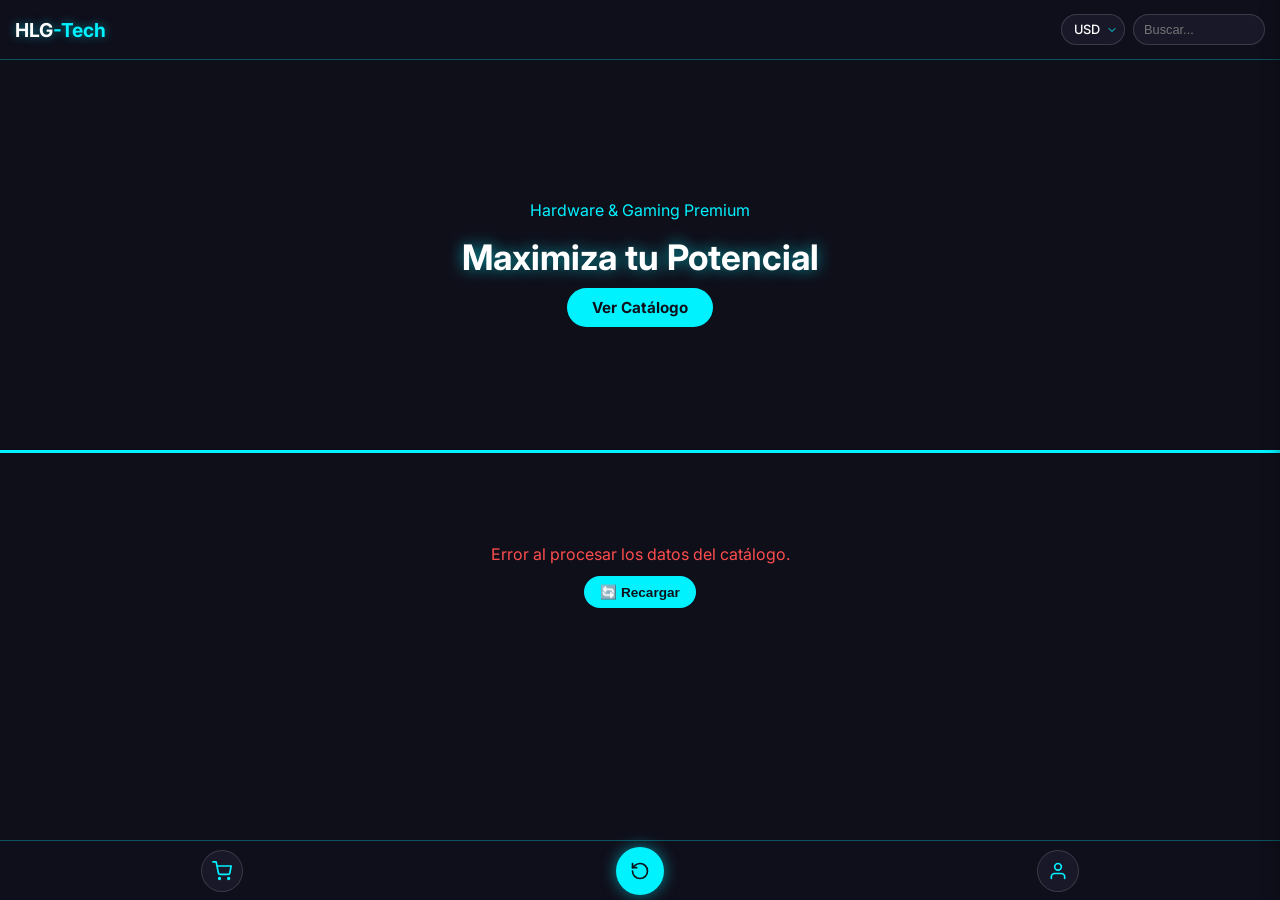
==== index.html @ 15cc52ea "Update index.html" ====
<!DOCTYPE html>
<html lang="es">
<head>
    <meta charset="UTF-8">
    <meta name="viewport" content="width=device-width, initial-scale=1.0">
    <title>HLG-Tech</title>
    <link href="https://fonts.googleapis.com/css2?family=Inter:wght@300;400;700&display=swap" rel="stylesheet">
    <style>
        body { 
            font-family: 'Inter', sans-serif; 
            background-color: #0f0f1a; 
            color: white; 
            margin: 0; 
            overflow-x: hidden;
            padding-bottom: 70px;
        }

        .navbar-hlg {
            position: sticky;
            top: 0;
            width: 100%;
            height: 60px;
            background: rgba(16, 16, 28, 0.95);
            border-bottom: 1px solid rgba(0, 242, 255, 0.3);
            display: flex;
            justify-content: space-between;
            align-items: center;
            z-index: 1000;
            backdrop-filter: blur(10px);
            box-sizing: border-box;
            padding: 0 15px;
            gap: 10px;
        }

        .nav-left .logo {
            font-size: 1.2em;
            font-weight: bold;
            color: #ffffff;
            text-decoration: none;
            text-shadow: 0 0 10px rgba(0, 242, 255, 0.5);
            cursor: pointer;
            white-space: nowrap;
        }

        .nav-left .logo span { color: #00f2ff; }

        .nav-right {
            display: flex;
            align-items: center;
            gap: 8px;
            position: relative;
            justify-content: flex-end;
            flex: 1;
        }

        .notification-banner {
            position: fixed;
            top: 70px;
            left: 50%;
            transform: translateX(-50%);
            background: linear-gradient(135deg, #181828, #1f1f3a);
            border: 1px solid #00f2ff;
            box-shadow: 0 5px 20px rgba(0, 242, 255, 0.3);
            padding: 10px 20px;
            border-radius: 30px;
            display: none;
            align-items: center;
            gap: 12px;
            z-index: 2500;
            animation: fadeInDown 0.4s ease;
            max-width: 90%;
            box-sizing: border-box;
        }
        .notification-banner span {
            font-size: 0.85em;
            color: #fff;
        }
        .notification-banner button {
            background: #00f2ff;
            color: #0f0f1a;
            border: none;
            padding: 5px 12px;
            border-radius: 15px;
            font-weight: bold;
            font-size: 0.8em;
            cursor: pointer;
        }

        @keyframes fadeInDown {
            from { opacity: 0; transform: translate(-50%, -20px); }
            to { opacity: 1; transform: translate(-50%, 0); }
        }

        .order-alert-box {
            background: rgba(0, 242, 255, 0.08);
            border: 1px dashed #00f2ff;
            padding: 10px;
            border-radius: 8px;
            margin-bottom: 12px;
            font-size: 0.85em;
        }

        .bottom-nav-bar {
            position: fixed;
            bottom: 0;
            left: 0;
            width: 100%;
            height: 60px;
            background: rgba(16, 16, 28, 0.95);
            border-top: 1px solid rgba(0, 242, 255, 0.3);
            display: flex;
            justify-content: space-around;
            align-items: center;
            z-index: 3000;
            backdrop-filter: blur(10px);
            box-sizing: border-box;
            padding: 0 15px;
        }

        .bottom-nav-btn {
            background: #181828;
            color: #00f2ff;
            border: 1px solid rgba(255, 255, 255, 0.15);
            border-radius: 50%;
            width: 42px;
            height: 42px;
            display: flex;
            align-items: center;
            justify-content: center;
            cursor: pointer;
            transition: all 0.3s ease;
            position: relative;
        }

        .bottom-nav-btn.home-center {
            width: 48px;
            height: 48px;
            background: #00f2ff;
            color: #0f0f1a;
            border: none;
            box-shadow: 0 0 15px rgba(0, 242, 255, 0.5);
        }
        .bottom-nav-btn.home-center svg {
            stroke: #0f0f1a;
        }

        .bottom-nav-btn:hover {
            border-color: #00f2ff;
            background: rgba(0, 242, 255, 0.15);
            box-shadow: 0 0 10px rgba(0, 242, 255, 0.4);
        }

        .bottom-nav-btn svg {
            width: 20px;
            height: 20px;
            stroke: currentColor;
            stroke-width: 2;
            fill: none;
            stroke-linecap: round;
            stroke-linejoin: round;
        }

        .cart-badge {
            position: absolute;
            top: -5px;
            right: -5px;
            background: #ff4d4d;
            color: white;
            font-size: 0.65em;
            font-weight: bold;
            width: 18px;
            height: 18px;
            border-radius: 50%;
            display: flex;
            align-items: center;
            justify-content: center;
            border: 2px solid #0f0f1a;
        }

        .drawer {
            position: fixed;
            top: 0;
            right: -380px;
            width: 360px;
            height: 100%;
            background: #141421;
            border-left: 1px solid rgba(0, 242, 255, 0.3);
            z-index: 3500;
            box-shadow: -5px 0 25px rgba(0,0,0,0.8);
            transition: right 0.35s cubic-bezier(0.4, 0, 0.2, 1);
            display: flex;
            flex-direction: column;
            box-sizing: border-box;
        }
        .drawer.open { right: 0; }
        .drawer-header {
            padding: 20px;
            border-bottom: 1px solid rgba(255,255,255,0.1);
            display: flex;
            justify-content: space-between;
            align-items: center;
        }
        .drawer-header h3 {
            margin: 0;
            font-size: 1.1em;
            color: #00f2ff;
        }
        .drawer-body {
            padding: 20px;
            overflow-y: auto;
            flex: 1;
        }
        .drawer-footer {
            padding: 15px 20px;
            border-top: 1px solid rgba(255,255,255,0.1);
            background: #10101c;
        }
        .drawer-overlay {
            position: fixed;
            top: 0;
            left: 0;
            width: 100%;
            height: 100%;
            background: rgba(0,0,0,0.6);
            backdrop-filter: blur(3px);
            z-index: 3400;
            display: none;
        }
        .drawer-overlay.open { display: block; }

        .folder-group {
            margin-bottom: 10px;
            border: 1px solid rgba(255, 255, 255, 0.1);
            border-radius: 10px;
            overflow: hidden;
            background: #181826;
        }
        .folder-btn {
            width: 100%;
            background: #1c1c2e;
            border: none;
            color: #00f2ff;
            padding: 12px 15px;
            text-align: left;
            font-size: 0.9em;
            font-weight: bold;
            cursor: pointer;
            display: flex;
            justify-content: space-between;
            align-items: center;
            transition: background 0.2s;
        }
        .folder-btn:hover {
            background: rgba(0, 242, 255, 0.1);
        }
        .folder-btn::after {
            content: '▼';
            font-size: 0.75em;
            transition: transform 0.3s;
        }
        .folder-group.active .folder-btn::after {
            transform: rotate(180deg);
        }
        .folder-content {
            display: none;
            padding: 15px;
            background: #141421;
            border-top: 1px solid rgba(255, 255, 255, 0.05);
        }
        .folder-group.active .folder-content {
            display: block;
        }

        .cart-item {
            display: flex;
            align-items: center;
            gap: 10px;
            background: #1c1c2e;
            padding: 10px;
            border-radius: 12px;
            margin-bottom: 10px;
            border: 1px solid rgba(255,255,255,0.05);
        }
        .cart-item img {
            width: 50px;
            height: 50px;
            object-fit: cover;
            border-radius: 8px;
        }
        .cart-item-info { flex: 1; }
        .cart-item-info h4 { margin: 0 0 4px 0; font-size: 0.85em; color: white; white-space: nowrap; overflow: hidden; text-overflow: ellipsis; max-width: 130px; }
        .cart-item-info span { font-size: 0.8em; color: #00f2ff; font-weight: bold; }
        .cart-item-controls {
            display: flex;
            align-items: center;
            gap: 6px;
            margin-top: 5px;
        }
        .cart-item-controls button {
            background: #2a2a40;
            color: white;
            border: none;
            width: 22px;
            height: 22px;
            border-radius: 4px;
            cursor: pointer;
            font-weight: bold;
            font-size: 0.8em;
        }
        .btn-eliminar-item {
            background: none;
            border: none;
            color: #ff4d4d;
            cursor: pointer;
            font-size: 1.1em;
            padding: 0 5px;
        }

        .custom-select-wrapper { position: relative; user-select: none; }
        .custom-select-btn {
            background-color: #181828;
            color: #ffffff;
            border: 1px solid rgba(255, 255, 255, 0.15);
            border-radius: 20px;
            padding: 7px 24px 7px 12px;
            font-size: 0.8em;
            font-weight: 500;
            cursor: pointer;
            display: flex;
            align-items: center;
            gap: 5px;
            background-image: url("data:image/svg+xml;charset=UTF-8,%3csvg xmlns='http://www.w3.org/2000/svg' viewBox='0 0 24 24' fill='none' stroke='%2300f2ff' stroke-width='2' stroke-linecap='round' stroke-linejoin='round'%3e%3cpolyline points='6 9 12 15 18 9'%3e%3c/polyline%3e%3c/svg%3e");
            background-repeat: no-repeat;
            background-position: right 6px center;
            background-size: 12px;
        }
        .custom-dropdown {
            display: none;
            position: absolute;
            right: 0;
            top: calc(100% + 6px);
            background: #181826;
            border: 1px solid #00f2ff;
            border-radius: 12px;
            overflow: hidden;
            z-index: 1200;
            box-shadow: 0 5px 20px rgba(0, 0, 0, 0.6);
            min-width: 90px;
        }
        .custom-dropdown.open { display: block; }
        .custom-option {
            padding: 8px 12px;
            font-size: 0.85em;
            color: #fff;
            cursor: pointer;
        }
        .custom-option:hover { background: rgba(0, 242, 255, 0.15); color: #00f2ff; }

        .dropdown-box-custom {
            position: relative;
            width: 100%;
            user-select: none;
        }
        .dropdown-box-toggle {
            width: 100%;
            padding: 9px 12px;
            background: #10101c;
            border: 1px solid rgba(255,255,255,0.15);
            border-radius: 10px;
            color: #fff;
            font-size: 0.85em;
            box-sizing: border-box;
            cursor: pointer;
            display: flex;
            justify-content: space-between;
            align-items: center;
            background-image: url("data:image/svg+xml;charset=UTF-8,%3csvg xmlns='http://www.w3.org/2000/svg' viewBox='0 0 24 24' fill='none' stroke='%2300f2ff' stroke-width='2' stroke-linecap='round' stroke-linejoin='round'%3e%3cpolyline points='6 9 12 15 18 9'%3e%3c/polyline%3e%3c/svg%3e");
            background-repeat: no-repeat;
            background-position: right 10px center;
            background-size: 14px;
            padding-right: 30px;
        }
        .dropdown-box-toggle:hover {
            border-color: rgba(0, 242, 255, 0.5);
        }
        .dropdown-box-menu {
            display: none;
            position: absolute;
            top: calc(100% + 4px);
            left: 0;
            width: 100%;
            background: #181826;
            border: 1px solid #00f2ff;
            border-radius: 10px;
            max-height: 200px;
            overflow-y: auto;
            z-index: 3000;
            box-shadow: 0 5px 15px rgba(0,0,0,0.8);
            box-sizing: border-box;
        }
        .dropdown-box-menu.open { display: block; }
        .dropdown-box-item {
            padding: 10px 12px;
            font-size: 0.85em;
            color: #ddd;
            cursor: pointer;
            border-bottom: 1px solid rgba(255,255,255,0.05);
        }
        .dropdown-box-item:hover {
            background: rgba(0, 242, 255, 0.15);
            color: #00f2ff;
        }

        .nav-right input#buscador {
            width: 110px;
            padding: 7px 10px;
            background: #181828;
            border: 1px solid rgba(255, 255, 255, 0.15);
            border-radius: 20px;
            color: #fff;
            font-size: 0.8em;
            transition: all 0.3s ease;
        }
        .nav-right input#buscador:focus {
            outline: none;
            border-color: #00f2ff;
            width: 160px;
            box-shadow: 0 0 10px rgba(0, 242, 255, 0.4);
        }

        .hero { 
            min-height: 350px;
            display: flex; 
            flex-direction: column; 
            justify-content: center; 
            align-items: center; 
            text-align: center;
            background: linear-gradient(rgba(15, 15, 26, 0.75), rgba(15, 15, 26, 0.75)), 
                        url(https://res.cloudinary.com/kla50st7/image/upload/v1785343940/Gemini_Generated_Image_9e7gng9e7gng9e7g_okv4ap.jpg); 
            background-size: cover;          
            background-position: center;
            border-bottom: 3px solid #00f2ff; 
            margin-bottom: 20px;
            padding: 20px;
        }
        .hero h1 { font-size: 2.2em; margin: 0 0 10px 0; color: #ffffff; text-shadow: 0 0 15px rgba(0, 242, 255, 0.6); }
        .btn-hero {
            background: #00f2ff; color: #0f0f1a; padding: 10px 25px; font-size: 0.95em; font-weight: bold;
            border: none; border-radius: 30px; cursor: pointer; text-decoration: none;
        }
        html { scroll-behavior: smooth; }

        .tabs { display: flex; justify-content: center; gap: 8px; margin: 15px 10px; flex-wrap: wrap; }
        .tab-btn { background: #1e1e2d; border: 1px solid #333; color: white; padding: 8px 16px; border-radius: 18px; cursor: pointer; font-size: 0.9em; }
        .tab-btn.active { background: #00f2ff; color: black; font-weight: bold; }
        .categoria-seccion { margin-bottom: 30px; overflow: hidden; }
        .titulo-cat { padding-left: 20px; font-size: 1.3em; color: #00f2ff; margin-bottom: 10px; }
        .carrusel { display: flex; overflow-x: auto; gap: 15px; padding: 15px 20px; scrollbar-width: none; }
        .carrusel::-webkit-scrollbar { display: none; } 

        .card { 
            width: 220px; 
            min-width: 220px; 
            max-width: 220px; 
            background: rgba(30, 30, 45, 0.75); 
            border-radius: 16px; 
            padding: 12px; 
            border: 1px solid rgba(255, 255, 255, 0.1);
            cursor: pointer; 
            position: relative; 
            transition: all 0.35s ease;
        }
        .card img { width: 100%; aspect-ratio: 1 / 1; object-fit: cover; border-radius: 12px; }
        .card h3 { font-size: 1em; margin: 8px 0 4px 0; white-space: nowrap; overflow: hidden; text-overflow: ellipsis; }
        .card:hover { transform: translateY(-6px); border-color: #00f2ff; box-shadow: 0 0 20px rgba(0, 242, 255, 0.4); }
        
        .badge-stock { display: inline-block; font-size: 0.75em; padding: 2px 6px; border-radius: 10px; margin-bottom: 6px; font-weight: bold; }
        .stock-disponible { background: rgba(0, 242, 255, 0.15); color: #00f2ff; border: 1px solid #00f2ff; }
        .stock-agotado { background: rgba(255, 77, 77, 0.15); color: #ff4d4d; border: 1px solid #ff4d4d; }

        .btn-group { display: flex; gap: 8px; margin-top: 8px; }
        .btn { flex: 1; padding: 8px; border-radius: 20px; border: none; cursor: pointer; font-weight: bold; font-size: 0.85em; text-align: center; }
        .btn-buy { background: #00f2ff; color: #0f0f1a; } 
        .btn-buy:hover { box-shadow: 0 0 10px rgba(0, 242, 255, 0.6); }
        .btn-ask { background: #4a4a6a; color: white; }
        .btn-disabled { background: #333 !important; color: #777 !important; cursor: not-allowed !important; }

        .modal {
            display: none; position: fixed; top: 0; left: 0; width: 100%; height: 100%;
            background: rgba(0, 0, 0, 0.85); backdrop-filter: blur(5px);
            justify-content: center; align-items: center; z-index: 2000; padding: 15px; box-sizing: border-box;
        }
        .modal-content {
            background: #181826; border: 1px solid #00f2ff; border-radius: 18px; max-width: 450px;
            width: 100%; max-height: 85vh; overflow-y: auto; padding: 20px; position: relative;
        }
        .cerrar-modal { position: absolute; top: 12px; right: 15px; font-size: 24px; color: #aaa; cursor: pointer; }
        
        .form-group { margin-bottom: 14px; }
        .form-group label { display: block; font-size: 0.8em; color: #00f2ff; margin-bottom: 4px; }
        
        .form-group input {
            width: 100%; 
            padding: 9px 12px; 
            background: #10101c; 
            border: 1px solid rgba(255,255,255,0.15);
            border-radius: 10px; 
            color: white; 
            font-size: 0.85em; 
            box-sizing: border-box; 
            outline: none;
        }

        .custom-alert-overlay {
            position: fixed; top: 0; left: 0; width: 100%; height: 100%;
            background-color: rgba(0, 0, 0, 0.6); display: flex; justify-content: center; align-items: center;
            z-index: 4000; backdrop-filter: blur(3px);
        }
        .custom-alert-box {
            background: #181826; border: 1px solid #00f2ff; padding: 25px; border-radius: 16px;
            width: 90%; max-width: 380px; text-align: center;
        }
        .alert-btn { background-color: #00f2ff; color: #0f0f1a; border: none; padding: 10px 20px; font-weight: bold; border-radius: 20px; cursor: pointer; width: 100%; }

        .order-card {
            background: #1c1c2e; border: 1px solid rgba(255,255,255,0.1); border-radius: 10px; padding: 12px; margin-bottom: 10px; font-size: 0.85em;
        }
        .order-status { font-weight: bold; padding: 2px 6px; border-radius: 6px; display: inline-block; font-size: 0.75em; }
        .status-espera { background: rgba(255,170,0,0.2); color: #ffaa00; }
        .status-procesando { background: rgba(0,242,255,0.2); color: #00f2ff; }
        .status-completado { background: rgba(37,211,102,0.2); color: #25D366; }

        #globalLoaderOverlay {
            position: fixed; top: 0; left: 0; width: 100%; height: 100%;
            background: rgba(15, 15, 26, 0.8); backdrop-filter: blur(4px);
            z-index: 5000; display: none; justify-content: center; align-items: center;
            flex-direction: column; gap: 15px; color: #00f2ff; font-weight: bold;
        }
        .spinner-hlg {
            width: 45px; height: 45px; border: 4px solid rgba(0,242,255,0.2);
            border-top: 4px solid #00f2ff; border-radius: 50%;
            animation: spinHlg 0.8s linear infinite;
        }
        @keyframes spinHlg { 0% { transform: rotate(0deg); } 100% { transform: rotate(360deg); } }
    </style>
</head>
<body>

    <div id="updateNotificationBanner" class="notification-banner">
        <svg style="width:18px;height:18px;stroke:#00f2ff;fill:none;stroke-width:2;" viewBox="0 0 24 24"><path d="M10.29 3.86L1.82 18a2 2 0 0 0 1.71 3h16.94a2 2 0 0 0 1.71-3L13.71 3.86a2 2 0 0 0-3.42 0z"></path><line x1="12" y1="9" x2="12" y2="13"></line><line x1="12" y1="17" x2="12.01" y2="17"></line></svg>
        <span id="updateBannerText">Hay cambios recientes en los productos.</span>
        <button onclick="cargar(); ocultarBannerActualizacion();">Actualizar</button>
    </div>

    <div id="globalLoaderOverlay">
        <div class="spinner-hlg"></div>
        <span id="globalLoaderText">Actualizando catálogo...</span>
    </div>

    <div id="custom-alert" class="custom-alert-overlay" style="display: none;">
        <div class="custom-alert-box" id="customAlertBox">
            <h3 id="alert-title" style="color:#00f2ff; margin-top:0;">Aviso</h3>
            <p id="alert-message" style="color:#ccc;">Mensaje...</p>
            <button onclick="closeCustomAlert()" class="alert-btn">Aceptar</button>
        </div>
    </div>

    <header class="navbar-hlg">
        <div class="nav-left">
            <a onclick="restablecerTodo(); location.reload();" class="logo">HLG<span>-Tech</span></a>
        </div>
        <div class="nav-right">
            <div class="custom-select-wrapper" id="customSelect">
                <div class="custom-select-btn" onclick="toggleDropdown(event)">
                    <span id="monedaTextoBtn">USD</span>
                </div>
                <div class="custom-dropdown" id="customDropdown">
                    <div class="custom-option" onclick="seleccionarMoneda('USD', 'USD')">USD</div>
                    <div class="custom-option" onclick="seleccionarMoneda('CUP', 'CUP')">CUP</div>
                </div>
            </div>
            <input type="text" id="buscador" placeholder="Buscar..." autocomplete="off">
        </div>
    </header>

    <nav class="bottom-nav-bar">
        <button class="bottom-nav-btn" onclick="abrirDrawerCarrito()" title="Ver Carrito">
            <svg viewBox="0 0 24 24"><circle cx="9" cy="21" r="1"></circle><circle cx="20" cy="21" r="1"></circle><path d="M1 1h4l2.68 13.39a2 2 0 0 0 2 1.61h9.72a2 2 0 0 0 2-1.61L23 6H6"></path></svg>
            <span id="cartBadge" class="cart-badge" style="display: none;">0</span>
        </button>
        <button class="bottom-nav-btn home-center" onclick="cargar(); ocultarBannerActualizacion();" title="Actualizar Catálogo">
            <svg viewBox="0 0 24 24"><path d="M3 12a9 9 0 1 0 9-9 9.75 9.75 0 0 0-6.74 2.74L3 8"></path><path d="M3 3v5h5"></path></svg>
        </button>
        <button class="bottom-nav-btn" onclick="abrirDrawerUsuario()" title="Panel de Usuario">
            <svg viewBox="0 0 24 24"><path d="M20 21v-2a4 4 0 0 0-4-4H8a4 4 0 0 0-4 4v2"></path><circle cx="12" cy="7" r="4"></circle></svg>
        </button>
    </nav>

    <div id="drawerOverlay" class="drawer-overlay" onclick="cerrarTodosLosDrawers()"></div>

    <div id="cartDrawer" class="drawer">
        <div class="drawer-header">
            <h3>Tu Carrito de Compras</h3>
            <span class="cerrar-modal" style="position:static;" onclick="cerrarDrawerCarrito()">&times;</span>
        </div>
        <div class="drawer-body" id="cartItemsContainer">
            <p style="text-align: center; color: #888; font-size: 0.9em; margin-top: 40px;">Tu carrito está vacío.</p>
        </div>
        <div class="drawer-footer" id="cartFooter" style="display: none;">
            <div style="display: flex; justify-content: space-between; margin-bottom: 12px; font-size: 0.95em;">
                <span style="color: #ccc;">Total:</span>
                <strong id="cartTotalText" style="color: #00f2ff;">$0.00</strong>
            </div>
            <button onclick="iniciarCheckout()" class="btn btn-buy" style="width: 100%; padding: 10px;">Completar Pedido</button>
        </div>
    </div>

    <div id="userDrawer" class="drawer">
        <div class="drawer-header">
            <h3 id="drawerTitulo">Mi Cuenta</h3>
            <span class="cerrar-modal" style="position:static;" onclick="cerrarDrawerUsuario()">&times;</span>
        </div>
        <div class="drawer-body">
            
            <div id="vistaLoginUnico">
                <div class="form-group"><label>Correo Electrónico</label><input type="email" id="loginCorreo" placeholder="tucorreo@gmail.com"></div>
                <div class="form-group"><label>Contraseña</label><input type="password" id="loginPassword" placeholder="Tu contraseña"></div>
                <button onclick="iniciarSesionUsuario()" class="btn btn-buy" style="width: 100%; margin-top: 5px; padding: 10px;">Entrar</button>
            </div>

            <div id="vistaPanelLogueado" style="display: none;">
                
                <div class="folder-group" id="folderPerfil">
                    <button class="folder-btn" onclick="toggleFolder('folderPerfil')">1. Perfil y Seguridad</button>
                    <div class="folder-content">
                        <h4 style="color:#00f2ff; margin-top:0;">Datos Personales</h4>
                        <p style="font-size:0.85em; color:#ccc;"><strong style="color:#00f2ff;">Nombre:</strong> <span id="pNombre"></span></p>
                        <p style="font-size:0.85em; color:#ccc;"><strong style="color:#00f2ff;">Correo:</strong> <span id="pCorreo"></span></p>
                        <p style="font-size:0.85em; color:#ccc;"><strong style="color:#00f2ff;">Teléfono:</strong> <span id="pTelefono"></span></p>
                        
                        <hr style="border:0; border-top:1px solid rgba(255,255,255,0.1); margin: 15px 0;">
                        
                        <h4 style="color:#00f2ff; margin-top:0; font-size:0.95em;">Cambiar Contraseña</h4>
                        <div class="form-group">
                            <label>Contraseña Actual</label>
                            <input type="password" id="passActual" placeholder="••••••••">
                        </div>
                        <div class="form-group">
                            <label>Nueva Contraseña</label>
                            <input type="password" id="passNueva" placeholder="••••••••">
                        </div>
                        <button onclick="cambiarContrasenaUsuario()" class="btn btn-ask" style="width: 100%; padding: 8px; font-size: 0.85em; margin-bottom: 10px;">Actualizar Contraseña</button>
                        <button onclick="cerrarSesionUsuario()" class="btn" style="width: 100%; background: rgba(255, 77, 77, 0.2); color: #ff4d4d; border: 1px solid #ff4d4d; padding: 8px; font-size: 0.85em; margin-top:5px;">Cerrar Sesión</button>
                    </div>
                </div>

                <div class="folder-group" id="folderDirecciones">
                    <button class="folder-btn" onclick="toggleFolder('folderDirecciones'); renderizarDirecciones();">2. Direcciones de Entrega</button>
                    <div class="folder-content">
                        <div id="listaDireccionesCliente" style="margin-bottom: 12px;"></div>
                        <button onclick="abrirModalNuevaDireccion()" class="btn btn-ask" style="width: 100%; padding: 8px; font-size: 0.85em;">+ Añadir Dirección Nueva</button>
                    </div>
                </div>

                <div class="folder-group" id="folderOrdenes">
                    <button class="folder-btn" onclick="toggleFolder('folderOrdenes'); cargarOrdenesUsuario();">3. Registro de Órdenes</button>
                    <div class="folder-content">
                        <div id="listaOrdenesCliente">
                            <p style="color: #777; font-size: 0.85em; text-align: center;">No tienes órdenes registradas.</p>
                        </div>
                    </div>
                </div>

            </div>
        </div>
    </div>

    <div id="modalDireccion" class="modal">
        <div class="modal-content">
            <span class="cerrar-modal" onclick="cerrarModalDireccion()">&times;</span>
            <h3 style="color: #00f2ff; margin-top: 0; font-size: 1.1em;">Nueva Dirección</h3>
            
            <div class="form-group">
                <label>Provincia</label>
                <div class="dropdown-box-custom" id="customProvinciaBox">
                    <div class="dropdown-box-toggle" id="provinciaToggleBtn" onclick="toggleCustomBox('customProvinciaMenu', event)">Seleccione Provincia...</div>
                    <div class="dropdown-box-menu" id="customProvinciaMenu"></div>
                </div>
            </div>

            <div class="form-group">
                <label>Municipio</label>
                <div class="dropdown-box-custom" id="customMunicipioBox">
                    <div class="dropdown-box-toggle" id="municipioToggleBtn" onclick="toggleCustomBox('customMunicipioMenu', event)">Seleccione Municipio...</div>
                    <div class="dropdown-box-menu" id="customMunicipioMenu"></div>
                </div>
            </div>

            <div class="form-group">
                <label>Dirección Exacta</label>
                <input type="text" id="dirExacta" placeholder="Calle, número...">
            </div>
            <button onclick="guardarDireccionUsuario()" class="btn btn-buy" style="width: 100%; padding: 10px; margin-top: 5px;">Guardar Dirección</button>
        </div>
    </div>

    <div id="modalCheckout" class="modal">
        <div class="modal-content">
            <span class="cerrar-modal" onclick="cerrarModalCheckout()">&times;</span>
            <h3 style="color: #00f2ff; margin-top: 0;">Finalizar Compra / Reserva</h3>
            
            <div class="form-group">
                <label>Seleccionar Dirección de Envío</label>
                <div class="dropdown-box-custom" id="customCheckoutDirBox">
                    <div class="dropdown-box-toggle" id="checkoutDirToggleBtn" onclick="toggleCustomBox('customCheckoutDirMenu', event)">Seleccione Dirección...</div>
                    <div class="dropdown-box-menu" id="customCheckoutDirMenu"></div>
                </div>
            </div>

            <div class="form-group">
                <label>Tipo de Pedido</label>
                <div class="dropdown-box-custom" id="customTipoPedidoBox">
                    <div class="dropdown-box-toggle" id="tipoPedidoToggleBtn" onclick="toggleCustomBox('customTipoPedidoMenu', event)">Entrega Inmediata / Normal</div>
                    <div class="dropdown-box-menu" id="customTipoPedidoMenu">
                        <div class="dropdown-box-item" onclick="seleccionarTipoPedido('Entrega Inmediata')">Entrega Inmediata / Normal</div>
                        <div class="dropdown-box-item" onclick="seleccionarTipoPedido('Reserva Programada')">Reservar para Fecha y Hora</div>
                    </div>
                </div>
            </div>

            <div id="seccionFechaReserva" style="display: none; background: #10101c; padding: 10px; border-radius: 10px; border: 1px solid rgba(0,242,255,0.2); margin-bottom: 14px;">
                <div class="form-group" style="margin-bottom: 8px;">
                    <label>Fecha de Reserva</label>
                    <input type="date" id="inputFechaReserva" style="background: #181828;">
                </div>
                <div class="form-group" style="margin-bottom: 0;">
                    <label>Hora Estimada</label>
                    <input type="time" id="inputHoraReserva" style="background: #181828;">
                </div>
            </div>

            <div class="form-group">
                <label>Método de Pago</label>
                <div class="dropdown-box-custom" id="customPagoBox">
                    <div class="dropdown-box-toggle" id="pagoToggleBtn" onclick="toggleCustomBox('customPagoMenu', event)">Transferencia Bancaria</div>
                    <div class="dropdown-box-menu" id="customPagoMenu">
                        <div class="dropdown-box-item" onclick="seleccionarMetodoPago('Transferencia Bancaria')">Transferencia Bancaria</div>
                        <div class="dropdown-box-item" onclick="seleccionarMetodoPago('Efectivo al Recibir')">Efectivo al Recibir</div>
                    </div>
                </div>
            </div>

            <div style="margin: 15px 0; background: #10101c; padding: 10px; border-radius: 8px;">
                <p style="margin: 0; font-size: 0.85em; color: #ccc;">Importe Total a Pagar:</p>
                <h3 id="checkoutImporteTotal" style="color: #00f2ff; margin: 5px 0 0 0;">$0.00</h3>
            </div>
            <button onclick="enviarOrdenAlBackend()" class="btn btn-buy" style="width: 100%; padding: 10px;">Enviar Pedido / Reserva</button>
        </div>
    </div>

    <header class="hero">
        <p style="color: #00f2ff;">Hardware & Gaming Premium</p>
        <h1>Maximiza tu Potencial</h1>
        <a href="#categoryTabs" class="btn-hero">Ver Catálogo</a>
    </header>

    <div class="tabs" id="categoryTabs"></div>
    <div id="app"></div>
    <div id="loader" style="text-align: center; padding: 40px; color: #00f2ff;">Cargando catálogo...</div>

    <div id="modalProducto" class="modal" onclick="cerrarDetalles(event)">
        <div class="modal-content" onclick="event.stopPropagation()">
            <span class="cerrar-modal" onclick="cerrarDetalles()">&times;</span>
            <img id="modalImg" style="width:100%; aspect-ratio:1/1; object-fit:contain; border-radius:12px; background:#10101c;" src="" alt="">
            <h2 id="modalTitulo" style="margin: 10px 0 5px 0; font-size: 1.2em;"></h2>
            <div id="modalPrecio" style="color:#00f2ff; font-weight:bold; font-size:1.1em;"></div>
            <div id="modalStock" style="margin: 5px 0;"></div>
            <p id="modalDesc" style="color:#ccc; font-size:0.9em;"></p>
            <button id="modalBtnBuy" class="btn btn-buy" style="width:100%; padding:10px; margin-top:10px;">Añadir al Carrito</button>
        </div>
    </div>

    <script>
        const API_URL = 'https://script.google.com/macros/s/AKfycbw6_iYjmDIfmguBPIwnO9ed3wYPYxQEtBXKHCd75WOhKARpUOgMgp8wwqPPVVyQ-jDXxQ/exec';
        let todosLosProductos = [];
        let tasaCambioCUP = 650;
        let monedaActual = 'USD';
        let usuarioActual = null;
        let carrito = [];
        let direccionesGuardadas = [];
        let ordenesCliente = [];
        let listaUbicacionesTabulares = []; 

        let provinciaSeleccionadaValor = "";
        let municipioSeleccionadaValor = "";
        let direccionCheckoutSeleccionadaIndex = 0;
        let metodoPagoSeleccionado = "Transferencia Bancaria";
        let tipoPedidoSeleccionado = "Entrega Inmediata";

        let firmaCatalogoAnterior = "";

        // Funciones para Notificaciones Nativas del Navegador (Gratis y sin límites)
        function solicitarPermisoNotificaciones() {
            if (window.Notification && Notification.permission !== "granted") {
                Notification.requestPermission();
            }
        }

        function dispararNotificacionNativa(titulo, cuerpo) {
            if (window.Notification && Notification.permission === "granted") {
                new Notification(titulo, {
                    body: cuerpo,
                    icon: "https://res.cloudinary.com/kla50st7/image/upload/v1785343940/Gemini_Generated_Image_9e7gng9e7gng9e7g_okv4ap.jpg"
                });
            }
        }

        function mostrarBannerActualizacion(mensaje = "Se han actualizado los productos del catálogo.") {
            document.getElementById('updateBannerText').innerText = mensaje;
            document.getElementById('updateNotificationBanner').style.display = 'flex';
        }

        function ocultarBannerActualizacion() {
            document.getElementById('updateNotificationBanner').style.display = 'none';
        }

        function mostrarLoaderGlobal(texto = "Actualizando catálogo...") {
            document.getElementById('globalLoaderText').innerText = texto;
            document.getElementById('globalLoaderOverlay').style.display = 'flex';
        }

        function ocultarLoaderGlobal() {
            document.getElementById('globalLoaderOverlay').style.display = 'none';
        }

        function cerrarTodosLosMenusDesplegablesCustom() {
            document.querySelectorAll('.dropdown-box-menu').forEach(m => m.classList.remove('open'));
        }

        function toggleCustomBox(menuId, e) {
            if (e) e.stopPropagation();
            const menu = document.getElementById(menuId);
            const isOpen = menu.classList.contains('open');
            cerrarTodosLosMenusDesplegablesCustom();
            if (!isOpen) menu.classList.add('open');
        }

        window.addEventListener('click', () => {
            cerrarTodosLosMenusDesplegablesCustom();
            document.getElementById('customDropdown').classList.remove('open');
        });

        function inicializarProvinciasDireccion() {
            const provinciasUnicas = [...new Set(listaUbicacionesTabulares.map(u => u.Provincia || u.provincia))].filter(Boolean);
            const menuProv = document.getElementById('customProvinciaMenu');
            
            provinciaSeleccionadaValor = "";
            municipioSeleccionadaValor = "";
            document.getElementById('provinciaToggleBtn').innerText = "Seleccione Provincia...";
            document.getElementById('municipioToggleBtn').innerText = "Seleccione Municipio...";
            
            menuProv.innerHTML = provinciasUnicas.map(p => `
                <div class="dropdown-box-item" onclick="seleccionarProvinciaDireccion('${p.replace(/'/g, "\\'")}')">${p}</div>
            `).join('');
            
            document.getElementById('customMunicipioMenu').innerHTML = '<div class="dropdown-box-item" style="color:#777; cursor:default;">Seleccione Provincia primero</div>';
        }

        function seleccionarProvinciaDireccion(provincia) {
            provinciaSeleccionadaValor = provincia;
            municipioSeleccionadaValor = "";
            document.getElementById('provinciaToggleBtn').innerText = provincia;
            document.getElementById('municipioToggleBtn').innerText = "Seleccione Municipio...";

            const municipios = listaUbicacionesTabulares
                .filter(u => (u.Provincia || u.provincia) === provincia)
                .map(u => u.Municipio || u.municipio)
                .filter(Boolean);

            const menuMuni = document.getElementById('customMunicipioMenu');
            menuMuni.innerHTML = municipios.map(m => `
                <div class="dropdown-box-item" onclick="seleccionarMunicipioDireccion('${m.replace(/'/g, "\\'")}')">${m}</div>
            `).join('');
        }

        function seleccionarMunicipioDireccion(municipio) {
            municipioSeleccionadaValor = municipio;
            document.getElementById('municipioToggleBtn').innerText = municipio;
        }

        function seleccionarMetodoPago(metodo) {
            metodoPagoSeleccionado = metodo;
            document.getElementById('pagoToggleBtn').innerText = metodo;
        }

        function seleccionarTipoPedido(tipo) {
            tipoPedidoSeleccionado = tipo;
            document.getElementById('tipoPedidoToggleBtn').innerText = tipo;
            
            const seccionReserva = document.getElementById('seccionFechaReserva');
            if (tipo === 'Reserva Programada') {
                seccionReserva.style.display = 'block';
                const hoy = new Date().toISOString().split('T')[0];
                document.getElementById('inputFechaReserva').min = hoy;
                document.getElementById('inputFechaReserva').value = hoy;
            } else {
                seccionReserva.style.display = 'none';
            }
        }

        function mostrarAlerta(titulo, mensaje) {
            document.getElementById('alert-title').textContent = titulo;
            document.getElementById('alert-message').textContent = mensaje;
            document.getElementById('custom-alert').style.display = 'flex';
        }
        function closeCustomAlert() { document.getElementById('custom-alert').style.display = 'none'; }

        async function cargar() {
            const loaderDiv = document.getElementById('loader');
            loaderDiv.style.display = 'block';
            loaderDiv.innerHTML = `<div class="spinner-hlg" style="margin: 0 auto 10px auto;"></div><p style="color: #00f2ff;">Cargando catálogo...</p>`;

            try {
                const res = await fetch(API_URL);
                const data = await res.json();                
                
                todosLosProductos = (data.productos || []).filter(p => String(p.Mostrar).toUpperCase() === 'TRUE' || String(p.Mostrar) === '1');
                tasaCambioCUP = data.tasa ? parseFloat(data.tasa) : 650;
                listaUbicacionesTabulares = data.ubicaciones || [];
                
                firmaCatalogoAnterior = generarFirmaCatalogo(todosLosProductos, tasaCambioCUP);
                
                crearCategorias();
                renderizar(todosLosProductos);
                inicializarProvinciasDireccion();
                loaderDiv.style.display = 'none';
                ocultarBannerActualizacion();
            } catch (err) {
                console.error("Error al procesar el catálogo:", err);
                loaderDiv.innerHTML = `
                    <p style="color: #ff4d4d; margin-bottom: 12px;">Error al procesar los datos del catálogo.</p>
                    <button onclick="cargar()" class="btn btn-buy" style="max-width: 200px; margin: 0 auto; padding: 8px 16px;">🔄 Recargar</button>
                `;
            }
        }

        function generarFirmaCatalogo(productos, tasa) {
            const detalleProductos = productos.map(p => `${p.Nombre}_${p.Precio}_${p.Stock}`).join('|');
            return `tasa:${tasa}|prod:${detalleProductos}`;
        }

        async function verificarActualizacionesCatalog() {
            try {
                const res = await fetch(API_URL + "?t=" + new Date().getTime());
                const data = await res.json();
                
                const nuevosProductos = (data.productos || []).filter(p => String(p.Mostrar).toUpperCase() === 'TRUE' || String(p.Mostrar) === '1');
                const nuevaTasa = data.tasa ? parseFloat(data.tasa) : 650;
                
                const firmaNueva = generarFirmaCatalogo(nuevosProductos, nuevaTasa);

                if (!firmaCatalogoAnterior) {
                    firmaCatalogoAnterior = firmaNueva;
                    return;
                }

                if (firmaCatalogoAnterior !== firmaNueva) {
                    mostrarBannerActualizacion("Se detectaron cambios en precios, productos o tasa.");
                }
            } catch (e) {
                console.error("Error al verificar actualizaciones en segundo plano", e);
            }
        }
        setInterval(verificarActualizacionesCatalog, 30000);

        function toggleFolder(folderId) {
            const folder = document.getElementById(folderId);
            const isOpen = folder.classList.contains('active');
            document.querySelectorAll('.folder-group').forEach(f => f.classList.remove('active'));
            if (!isOpen) folder.classList.add('active');
        }

        function agregarAlCarrito(nombre) {
            const prod = todosLosProductos.find(p => p.Nombre === nombre);
            if (!prod || parseInt(prod.Stock) <= 0) return;
            const item = carrito.find(i => i.Nombre === nombre);
            if (item) {
                if (item.cantidad < parseInt(prod.Stock)) item.cantidad++;
            } else {
                carrito.push({ Nombre: prod.Nombre, Precio: parseFloat(prod.Precio), Imagen_URL: prod.Imagen_URL, cantidad: 1, stockMax: parseInt(prod.Stock) });
            }
            actualizarContadorCarrito();
            renderizarCarrito();
            cerrarDetalles();
        }

        function cambiarCantidadItem(nombre, delta) {
            const item = carrito.find(i => i.Nombre === nombre);
            if (!item) return;
            item.cantidad += delta;
            if (item.cantidad <= 0) carrito = carrito.filter(i => i.Nombre !== nombre);
            actualizarContadorCarrito();
            renderizarCarrito();
        }

        function actualizarContadorCarrito() {
            const badge = document.getElementById('cartBadge');
            const total = carrito.reduce((sum, i) => sum + i.cantidad, 0);
            badge.style.display = total > 0 ? 'flex' : 'none';
            badge.innerText = total;
        }

        function renderizarCarrito() {
            const container = document.getElementById('cartItemsContainer');
            const footer = document.getElementById('cartFooter');
            if (carrito.length === 0) {
                container.innerHTML = `<p style="text-align: center; color: #888; font-size: 0.9em; margin-top: 40px;">Tu carrito está vacío.</p>`;
                footer.style.display = 'none';
                return;
            }
            footer.style.display = 'block';
            let totalUSD = 0;
            container.innerHTML = carrito.map(item => {
                totalUSD += item.Precio * item.cantidad;
                return `
                <div class="cart-item">
                    <img src="${item.Imagen_URL}" alt="">
                    <div class="cart-item-info">
                        <h4>${item.Nombre}</h4>
                        <span>${formatearPrecio(item.Precio)}</span>
                        <div class="cart-item-controls">
                            <button onclick="cambiarCantidadItem('${item.Nombre.replace(/'/g, "\\'")}', -1)">-</button>
                            <span style="font-size:0.85em; font-weight:bold;">${item.cantidad}</span>
                            <button onclick="cambiarCantidadItem('${item.Nombre.replace(/'/g, "\\'")}', 1)">+</button>
                        </div>
                    </div>
                    <button class="btn-eliminar-item" onclick="carrito = carrito.filter(i => i.Nombre !== '${item.Nombre}'); actualizarContadorCarrito(); renderizarCarrito();">&times;</button>
                </div>`;
            }).join('');
            document.getElementById('cartTotalText').innerText = formatearPrecio(totalUSD);
        }

        function iniciarCheckout() {
            if (!usuarioActual) {
                mostrarAlerta('Atención', 'Debes iniciar sesión para completar tu pedido.');
                cerrarDrawerCarrito();
                abrirDrawerUsuario();
                return;
            }
            if (direccionesGuardadas.length === 0) {
                mostrarAlerta('Dirección Requerida', 'Por favor, añade al menos una dirección de entrega en tu perfil antes de continuar.');
                cerrarDrawerCarrito();
                abrirDrawerUsuario();
                toggleFolder('folderDirecciones');
                return;
            }
            
            direccionCheckoutSeleccionadaIndex = 0;
            const d0 = direccionesGuardadas[0];
            document.getElementById('checkoutDirToggleBtn').innerText = `${d0.provincia || d0.Provincia}, ${d0.municipio || d0.Municipio} - ${d0.exacta || d0.Direccion_Exacta}`;
            
            const menuDir = document.getElementById('customCheckoutDirMenu');
            menuDir.innerHTML = direccionesGuardadas.map((d, index) => `
                <div class="dropdown-box-item" onclick="seleccionarDireccionCheckout(${index})">${d.provincia || d.Provincia}, ${d.municipio || d.Municipio} - ${d.exacta || d.Direccion_Exacta}</div>
            `).join('');

            seleccionarTipoPedido('Entrega Inmediata');
            metodoPagoSeleccionado = "Transferencia Bancaria";
            document.getElementById('pagoToggleBtn').innerText = "Transferencia Bancaria";

            let totalUSD = carrito.reduce((sum, i) => sum + (i.Precio * i.cantidad), 0);
            document.getElementById('checkoutImporteTotal').innerText = formatearPrecio(totalUSD);
            document.getElementById('modalCheckout').style.display = 'flex';
        }

        function seleccionarDireccionCheckout(index) {
            direccionCheckoutSeleccionadaIndex = index;
            const d = direccionesGuardadas[index];
            document.getElementById('checkoutDirToggleBtn').innerText = `${d.provincia || d.Provincia}, ${d.municipio || d.Municipio} - ${d.exacta || d.Direccion_Exacta}`;
        }

        function cerrarModalCheckout() { document.getElementById('modalCheckout').style.display = 'none'; }

        async function enviarOrdenAlBackend() {
            const direccionElegida = direccionesGuardadas[direccionCheckoutSeleccionadaIndex];
            const totalUSD = carrito.reduce((sum, i) => sum + (i.Precio * i.cantidad), 0);
            const direccionTexto = `${direccionElegida.provincia || direccionElegida.Provincia}, ${direccionElegida.municipio || direccionElegida.Municipio} - ${direccionElegida.exacta || direccionElegida.Direccion_Exacta}`;

            let tiempoEstimadoTexto = 'Inmediato / Normal';
            if (tipoPedidoSeleccionado === 'Reserva Programada') {
                const fechaRes = document.getElementById('inputFechaReserva').value;
                const horaRes = document.getElementById('inputHoraReserva').value;
                if (!fechaRes || !horaRes) {
                    mostrarAlerta('Datos incompletos', 'Por favor selecciona la fecha y hora para tu reserva.');
                    return;
                }
                tiempoEstimadoTexto = `Reserva para el ${fechaRes} a las ${horaRes}`;
            }

            const nuevaOrden = {
                accion: 'crear_orden',
                correo: usuarioActual.correo,
                nombreUsuario: usuarioActual.nombre,
                telefono: usuarioActual.telefono,
                productos: JSON.stringify(carrito),
                total: totalUSD,
                costoTotal: totalUSD,
                moneda: monedaActual,
                metodoPago: metodoPagoSeleccionado,
                direccion: direccionTexto,
                estado: 'Pendiente',
                hora: new Date().toLocaleString()
            };

            mostrarLoaderGlobal("Procesando y completando compra...");
            try {
                const res = await fetch(API_URL, { method: 'POST', body: JSON.stringify(nuevaOrden) });
                const data = await res.json();
                
                if(data.success) {
                    ordenesCliente.unshift({
                        ID_Orden: data.idOrden,
                        Total: totalUSD,
                        Estado: 'Pendiente',
                        Hora: new Date().toLocaleString(),
                        Direccion: direccionTexto
                    });

                    ocultarLoaderGlobal();
                    mostrarAlerta('¡Pedido Enviado!', 'Tu orden/reserva ha sido registrada exitosamente.');
                    carrito = [];
                    actualizarContadorCarrito();
                    renderizarCarrito();
                    cerrarModalCheckout();
                    cerrarDrawerCarrito();
                    cargarOrdenesUsuario();
                } else {
                    ocultarLoaderGlobal();
                    mostrarAlerta('Error', data.message || 'No se pudo registrar la orden.');
                }
            } catch (err) {
                ocultarLoaderGlobal();
                mostrarAlerta('Error', 'Error de comunicación con el servidor.');
            }
        }

        function abrirModalNuevaDireccion() { 
            inicializarProvinciasDireccion();
            document.getElementById('dirExacta').value = "";
            document.getElementById('modalDireccion').style.display = 'flex'; 
        }
        function cerrarModalDireccion() { document.getElementById('modalDireccion').style.display = 'none'; }

        async function guardarDireccionUsuario() {
            const provincia = provinciaSeleccionadaValor;
            const municipio = municipioSeleccionadaValor;
            const exacta = document.getElementById('dirExacta').value.trim();
            
            if (!provincia || !municipio || !exacta) {
                mostrarAlerta('Campos incompletos', 'Selecciona la provincia, municipio y dirección exacta.');
                return;
            }

            const idDireccion = 'DIR-' + Date.now();
            const nuevaDirData = {
                accion: 'guardar_direccion',
                nombreUsuario: usuarioActual.nombre,
                correo: usuarioActual.correo,
                idDireccion: idDireccion,
                pais: 'Cuba',
                provincia: provincia,
                municipio: municipio,
                direccionExacta: exacta,
                detalles: ''
            };

            mostrarLoaderGlobal("Guardando dirección...");
            try {
                const res = await fetch(API_URL, { method: 'POST', body: JSON.stringify(nuevaDirData) });
                const data = await res.json();
                ocultarLoaderGlobal();

                if(data.success) {
                    direccionesGuardadas.push({
                        id: idDireccion,
                        provincia: provincia,
                        municipio: municipio,
                        exacta: exacta
                    });
                    renderizarDirecciones();
                    cerrarModalDireccion();
                    mostrarAlerta('Éxito', 'Dirección guardada correctamente.');
                } else {
                    mostrarAlerta('Aviso', data.message || 'No se pudo guardar.');
                }
            } catch (err) {
                ocultarLoaderGlobal();
                mostrarAlerta('Error', 'Fallo al conectar con el servidor.');
            }
        }

        function renderizarDirecciones() {
            const container = document.getElementById('listaDireccionesCliente');
            if (direccionesGuardadas.length === 0) {
                container.innerHTML = `<p style="color:#777; font-size:0.85em;">No tienes direcciones guardadas.</p>`;
                return;
            }
            container.innerHTML = direccionesGuardadas.map((d, index) => `
                <div style="background:#1c1c2e; padding:10px; border-radius:8px; margin-bottom:8px; border:1px solid rgba(0,242,255,0.2); font-size:0.85em;">
                    <p style="margin:0 0 4px 0; color:#00f2ff; font-weight:bold;">Dirección #${index + 1}</p>
                    <p style="margin:0; color:#ccc;">${d.provincia || d.Provincia}, ${d.municipio || d.Municipio} - ${d.exacta || d.Direccion_Exacta}</p>
                </div>
            `).join('');
        }

        function cargarOrdenesUsuario() {
            const container = document.getElementById('listaOrdenesCliente');
            if (!container) return;

            if (!ordenesCliente || ordenesCliente.length === 0) {
                container.innerHTML = `<p style="color: #777; font-size: 0.85em; text-align: center;">No tienes órdenes registradas.</p>`;
                return;
            }

            const ultimaOrden = ordenesCliente[0];
            const idOrdenActual = ultimaOrden.ID_Orden || ultimaOrden.id || '1';
            const estadoActual = ultimaOrden.Estado || ultimaOrden.estado || 'Pendiente';
            
            const claveStorage = `estado_previo_${idOrdenActual}`;
            const estadoAnterior = localStorage.getItem(claveStorage);
            
            let htmlNotiEstado = '';

            if (!estadoAnterior) {
                localStorage.setItem(claveStorage, estadoActual);
            }

            if (estadoAnterior && estadoAnterior !== estadoActual) {
                // Notificación interna visual
                htmlNotiEstado = `
                    <div class="order-alert-box" style="background: rgba(0, 242, 255, 0.15); border: 1px solid #00f2ff; padding: 12px; border-radius: 8px; margin-bottom: 12px;">
                        <div style="display: flex; align-items: center; gap: 8px; margin-bottom: 4px;">
                            <span style="font-size: 1.2em;">🔔</span>
                            <strong style="color:#00f2ff; font-size: 0.95em;">¡Actualización en tu pedido!</strong>
                        </div>
                        <p style="margin: 0; color: #fff; font-size: 0.9em;">Tu orden #${idOrdenActual} ha cambiado a: <strong style="color: #00f2ff;">${estadoActual}</strong></p>
                    </div>
                `;
                // Notificación nativa fuera de la web (Sistema operativo / Navegador minimizado)
                dispararNotificacionNativa("HLG-Tech - Actualización", `Tu pedido #${idOrdenActual} ahora está: ${estadoActual}`);
                localStorage.setItem(claveStorage, estadoActual);
            } else {
                const colorEstado = estadoActual === 'Completado' ? '#25D366' : (estadoActual === 'Procesando' ? '#00f2ff' : '#ffaa00');
                htmlNotiEstado = `
                    <div class="order-alert-box">
                        <strong style="color:#00f2ff;">Estado del Último Pedido:</strong> 
                        <span style="color: ${colorEstado}; font-weight:bold;">${estadoActual}</span>
                        <p style="margin: 4px 0 0 0; color: #ccc; font-size: 0.9em;">Tu orden #${idOrdenActual} está siendo gestionada.</p>
                    </div>
                `;
            }

            container.innerHTML = htmlNotiEstado + ordenesCliente.map(o => `
                <div class="order-card" style="background:#1c1c2e; padding:10px; border-radius:8px; margin-bottom:8px; border:1px solid rgba(0,242,255,0.2);">
                    <div style="display:flex; justify-content:space-between; margin-bottom:5px;">
                        <span style="color:#00f2ff; font-weight:bold;">Orden #${o.ID_Orden || o.id || '1'}</span>
                        <span class="order-status" style="color: ${ (o.Estado || o.estado) === 'Completado' ? '#25D366' : '#ffaa00' }; font-weight:bold;">${o.Estado || o.estado || 'Pendiente'}</span>
                    </div>
                    <p style="margin:2px 0; color:#ccc;"><strong>Total:</strong> ${formatearPrecio(parseFloat(o.Total || o.total || 0))}</p>
                    <p style="margin:2px 0; color:#888; font-size:0.8em;">Fecha: ${o.Hora || o.hora || ''}</p>
                </div>
            `).join('');
        }

        async function iniciarSesionUsuario() {
            const correo = document.getElementById('loginCorreo').value.trim();
            const pass = document.getElementById('loginPassword').value.trim();
            if (!correo || !pass) return;
            
            mostrarLoaderGlobal("Iniciando sesión...");

            try {
                const res = await fetch(API_URL, {
                    method: 'POST',
                    body: JSON.stringify({
                        accion: 'iniciar_sesion',
                        correo: correo,
                        password: pass
                    })
                });
                const data = await res.json();
                ocultarLoaderGlobal();

                if(data.success) {
                    usuarioActual = data.usuario || { nombre: data.nombre, correo: correo, telefono: data.telefono };
                    direccionesGuardadas = data.direcciones || [];
                    ordenesCliente = data.ordenes || [];

                    // Pedir permiso para notificaciones nativas al iniciar sesión de forma gratuita
                    solicitarPermisoNotificaciones();

                    if (ordenesCliente.length > 0) {
                        const ultima = ordenesCliente[0];
                        const idOrd = ultima.ID_Orden || ultima.id || '1';
                        const estOrd = ultima.Estado || ultima.estado || 'Pendiente';
                        const claveSt = `estado_previo_${idOrd}`;
                        
                        if (!localStorage.getItem(claveSt)) {
                            localStorage.setItem(claveSt, estOrd);
                        }
                    }

                    document.getElementById('pNombre').innerText = usuarioActual.nombre || usuarioActual.Nombre;
                    document.getElementById('pCorreo').innerText = usuarioActual.correo || usuarioActual.Correo;
                    document.getElementById('pTelefono').innerText = usuarioActual.telefono || usuarioActual.Telefono;
                    
                    document.getElementById('vistaLoginUnico').style.display = 'none';
                    document.getElementById('vistaPanelLogueado').style.display = 'block';
                    renderizarDirecciones();
                    cargarOrdenesUsuario();
                } else {
                    mostrarAlerta('Acceso Denegado', data.message || 'Credenciales incorrectas.');
                }
            } catch (err) {
                ocultarLoaderGlobal();
                mostrarAlerta('Error', 'No se pudo iniciar sesión.');
            }
        }

        async function cambiarContrasenaUsuario() {
            const passActual = document.getElementById('passActual').value.trim();
            const passNueva = document.getElementById('passNueva').value.trim();
            if (!passActual || !passNueva) {
                mostrarAlerta('Atención', 'Introduce tu contraseña actual y la nueva.');
                return;
            }
            
            mostrarLoaderGlobal("Actualizando contraseña...");
            try {
                const res = await fetch(API_URL, {
                    method: 'POST',
                    body: JSON.stringify({
                        accion: 'cambiar_password',
                        correo: usuarioActual.correo || usuarioActual.Correo,
                        passActual: passActual,
                        passNueva: passNueva
                    })
                });
                const data = await res.json();
                ocultarLoaderGlobal();
                if(data.success) {
                    document.getElementById('passActual').value = '';
                    document.getElementById('passNueva').value = '';
                    mostrarAlerta('Éxito', 'Contraseña actualizada correctamente.');
                } else {
                    mostrarAlerta('Error', data.message || 'No se pudo actualizar.');
                }
            } catch (err) {
                ocultarLoaderGlobal();
                mostrarAlerta('Error', 'Fallo al cambiar contraseña.');
            }
        }

        function cerrarSesionUsuario() {
            usuarioActual = null;
            direccionesGuardadas = [];
            ordenesCliente = [];
            document.getElementById('vistaLoginUnico').style.display = 'block';
            document.getElementById('vistaPanelLogueado').style.display = 'none';
            document.querySelectorAll('.folder-group').forEach(f => f.classList.remove('active'));
        }

        function formatearPrecio(val) {
            return monedaActual === 'CUP' ? `${(val * tasaCambioCUP).toLocaleString('es-CU')} CUP` : `$${val.toFixed(2)} USD`;
        }
        
        function seleccionarMoneda(val, label) {
            monedaActual = val;
            document.getElementById('monedaTextoBtn').innerText = label;
            document.getElementById('customDropdown').classList.remove('open');
            
            const categoriaActivaBtn = document.querySelector('.tab-btn.active');
            let catActual = categoriaActivaBtn ? categoriaActivaBtn.innerText : 'Todos';
            let listaAMostrar = catActual === 'Todos' ? todosLosProductos : todosLosProductos.filter(p => p.Categoria === catActual);
            
            renderizar(listaAMostrar);
            renderizarCarrito();
        }

        function toggleDropdown(e) { e.stopPropagation(); document.getElementById('customDropdown').classList.toggle('open'); }
        function abrirDrawerCarrito() { cerrarTodosLosDrawers(); document.getElementById('cartDrawer').classList.add('open'); document.getElementById('drawerOverlay').classList.add('open'); }
        function cerrarDrawerCarrito() { document.getElementById('cartDrawer').classList.remove('open'); document.getElementById('drawerOverlay').classList.remove('open'); }
        function abrirDrawerUsuario() { cerrarTodosLosDrawers(); document.getElementById('userDrawer').classList.add('open'); document.getElementById('drawerOverlay').classList.add('open'); }
        function cerrarDrawerUsuario() { document.getElementById('userDrawer').classList.remove('open'); document.getElementById('drawerOverlay').classList.remove('open'); }
        function cerrarTodosLosDrawers() { cerrarDrawerCarrito(); cerrarDrawerUsuario(); }

        function crearCategorias() {
            const cats = ['Todos', ...new Set(todosLosProductos.map(p => p.Categoria))];
            document.getElementById('categoryTabs').innerHTML = cats.map(c => `<button class="tab-btn ${c==='Todos'?'active':''}" onclick="filtrarCat('${c}', this)">${c}</button>`).join('');
        }
        function filtrarCat(cat, btn) {
            document.querySelectorAll('.tab-btn').forEach(b => b.classList.remove('active'));
            btn.classList.add('active');
            renderizar(cat === 'Todos' ? todosLosProductos : todosLosProductos.filter(p => p.Categoria === cat));
        }
        function renderizar(lista) {
            document.getElementById('app').innerHTML = [...new Set(lista.map(p => p.Categoria))].map(cat => `
                <div class="categoria-seccion">
                    <h2 class="titulo-cat">${cat}</h2>
                    <div class="carrusel">
                        ${lista.filter(p => p.Categoria === cat).map(p => {
                            const stock = parseInt(p.Stock) || 0;
                            return `
                            <div class="card" onclick="abrirDetalles('${p.Nombre.replace(/'/g, "\\'")}')">
                                <img src="${p.Imagen_URL}" alt="">
                                <h3>${p.Nombre}</h3>
                                <p style="color:#aaa; margin: 2px 0;">${formatearPrecio(p.Precio)}</p>
                                <span class="badge-stock ${stock <= 0 ? 'stock-agotado' : 'stock-disponible'}">${stock <= 0 ? 'Agotado' : 'Stock: '+stock}</span>
                                <div class="btn-group" onclick="event.stopPropagation()">
                                    <button class="btn btn-buy ${stock<=0?'btn-disabled':''}" ${stock<=0?'disabled':''} onclick="agregarAlCarrito('${p.Nombre.replace(/'/g, "\\'")}')">Añadir</button>
                                </div>
                            </div>`;
                        }).join('')}
                    </div>
                </div>
            `).join('');
        }
        function abrirDetalles(nombre) {
            const p = todosLosProductos.find(item => item.Nombre === nombre);
            if (!p) return;
            document.getElementById('modalImg').src = p.Imagen_URL;
            document.getElementById('modalTitulo').innerText = p.Nombre;
            document.getElementById('modalPrecio').innerText = formatearPrecio(p.Precio);
            document.getElementById('modalStock').innerHTML = `<span class="badge-stock stock-disponible">Stock: ${p.Stock}</span>`;
            document.getElementById('modalDesc').innerText = p.Descripcion || 'Sin descripción.';
            document.getElementById('modalProducto').style.display = 'flex';
        }
        function cerrarDetalles(e) { if (!e || e.target.id === 'modalProducto') document.getElementById('modalProducto').style.display = 'none'; }
        function restablecerTodo() { renderizar(todosLosProductos); }

        cargar();
    </script>
</body>
</html>
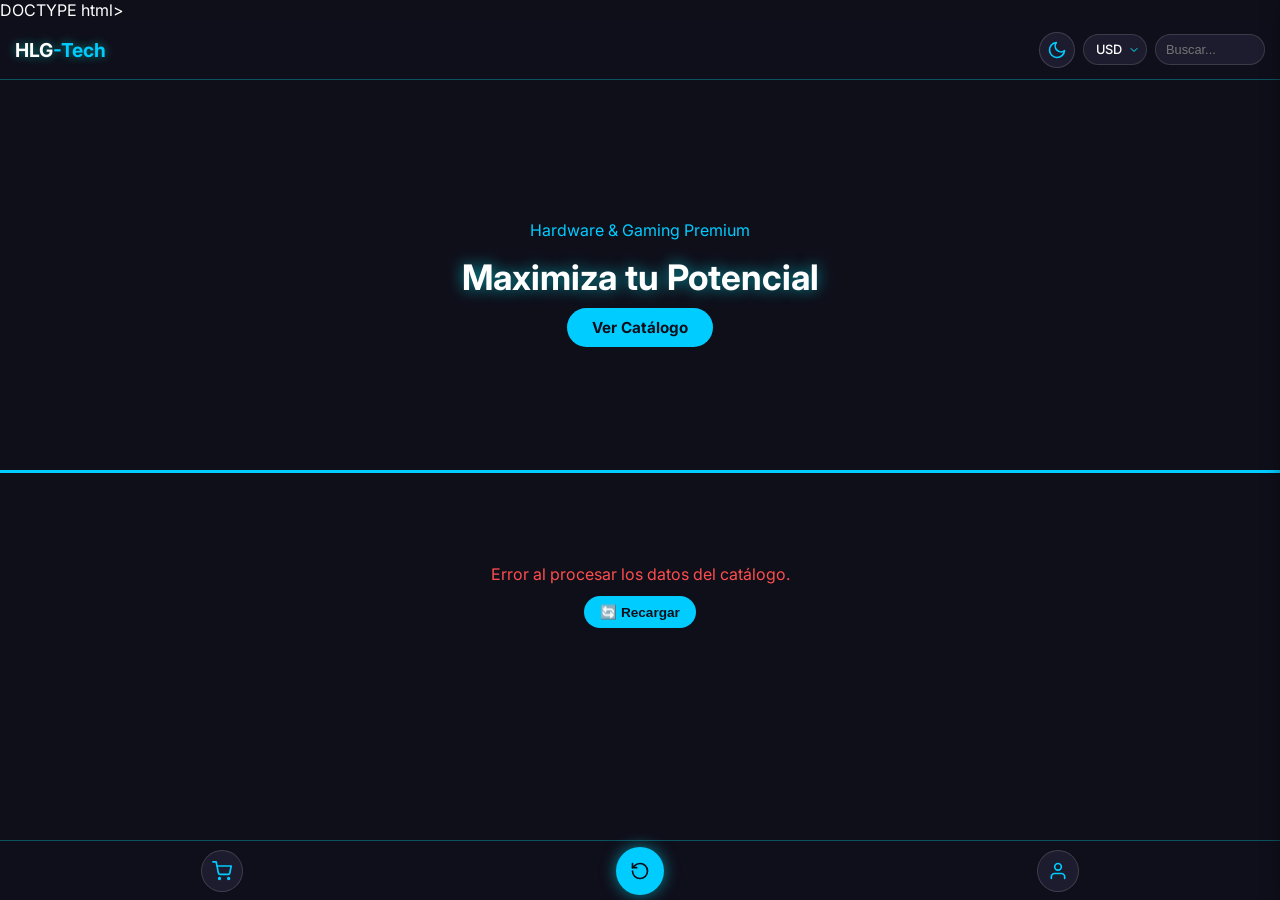
==== commit 3650892e: "Update index.html" ====
--- a/index.html
+++ b/index.html
@@ -1,4 +1,4 @@
-<!DOCTYPE html>
+DOCTYPE html>
 <html lang="es">
 <head>
     <meta charset="UTF-8">
@@ -6,13 +6,74 @@
     <title>HLG-Tech</title>
     <link href="https://fonts.googleapis.com/css2?family=Inter:wght@300;400;700&display=swap" rel="stylesheet">
     <style>
+        :root {
+            --bg-main: #0f0f1a;
+            --bg-nav: rgba(16, 16, 28, 0.95);
+            --text-main: #ffffff;
+            --text-muted: #ccc;
+            --card-bg: rgba(30, 30, 45, 0.75);
+            --card-border: rgba(255, 255, 255, 0.1);
+            --drawer-bg: #141421;
+            --drawer-footer-bg: #10101c;
+            --modal-bg: #181826;
+            --input-bg: #10101c;
+            --input-color: #ffffff;
+            --folder-bg: #181826;
+            --folder-btn-bg: #1c1c2e;
+            --folder-content-bg: #141421;
+            --tab-bg: #1e1e2d;
+            --tab-border: #333;
+            --tab-color: white;
+            --btn-ask-bg: #4a4a6a;
+            --banner-bg: linear-gradient(135deg, #181828, #1f1f3a);
+            --banner-text: #fff;
+            --hero-bg-img: url('https://res.cloudinary.com/kla50st7/image/upload/v1785343940/Gemini_Generated_Image_9e7gng9e7gng9e7g_okv4ap.jpg');
+        }
+
+        [data-theme="light"] {
+            /* Fondo general un poco más estructurado para que los elementos resalten */
+            --bg-main: #ebf0f5;
+            --bg-nav: rgba(255, 255, 255, 0.98);
+            
+            /* Textos con mayor contraste (más oscuros y sólidos) */
+            --text-main: #0d1117;
+            --text-muted: #4b5563; 
+
+            /* Tarjetas y contenedores con mejor cuerpo y borde visible */
+            --card-bg: rgba(255, 255, 255, 0.98);
+            --card-border: rgba(0, 0, 0, 0.15);
+            
+            --drawer-bg: #ffffff;
+            --drawer-footer-bg: #e2e8f0;
+            --modal-bg: #ffffff;
+            
+            /* Inputs y campos con tonos más sólidos y legibles */
+            --input-bg: #e2e8f0;
+            --input-color: #0d1117;
+            
+            --folder-bg: #ffffff;
+            --folder-btn-bg: #e8ecef;
+            --folder-content-bg: #f8fafc;
+            
+            /* Pestañas y botones secundarios con mayor definición */
+            --tab-bg: #cbd5e1;
+            --tab-border: #94a3b8;
+            --tab-color: #0d1117;
+            --btn-ask-bg: #94a3b8;
+            
+            --banner-bg: linear-gradient(135deg, #cbd5e1, #94a3b8);
+            --banner-text: #0d1117;
+            --hero-bg-img: url('https://res.cloudinary.com/kla50st7/image/upload/v1785938530/bg-ligththeme_dcwlgt.jpg');
+        }
+
         body { 
             font-family: 'Inter', sans-serif; 
-            background-color: #0f0f1a; 
-            color: white; 
+            background-color: var(--bg-main); 
+            color: var(--text-main); 
             margin: 0; 
             overflow-x: hidden;
             padding-bottom: 70px;
+            transition: background-color 0.3s ease, color 0.3s ease;
         }
 
         .navbar-hlg {
@@ -20,7 +81,7 @@
             top: 0;
             width: 100%;
             height: 60px;
-            background: rgba(16, 16, 28, 0.95);
+            background: var(--bg-nav);
             border-bottom: 1px solid rgba(0, 242, 255, 0.3);
             display: flex;
             justify-content: space-between;
@@ -35,14 +96,14 @@
         .nav-left .logo {
             font-size: 1.2em;
             font-weight: bold;
-            color: #ffffff;
+            color: var(--text-main);
             text-decoration: none;
-            text-shadow: 0 0 10px rgba(0, 242, 255, 0.5);
+            text-shadow: 0 0 10px rgba(0, 255, 242, 0.5);
             cursor: pointer;
             white-space: nowrap;
         }
 
-        .nav-left .logo span { color: #00f2ff; }
+        .nav-left .logo span { color: #00ccff; }
 
         .nav-right {
             display: flex;
@@ -58,8 +119,8 @@
             top: 70px;
             left: 50%;
             transform: translateX(-50%);
-            background: linear-gradient(135deg, #181828, #1f1f3a);
-            border: 1px solid #00f2ff;
+            background: var(--banner-bg);
+            border: 1px solid #00ccff;
             box-shadow: 0 5px 20px rgba(0, 242, 255, 0.3);
             padding: 10px 20px;
             border-radius: 30px;
@@ -73,10 +134,10 @@
         }
         .notification-banner span {
             font-size: 0.85em;
-            color: #fff;
+            color: var(--banner-text);
         }
         .notification-banner button {
-            background: #00f2ff;
+            background: #00ccff;
             color: #0f0f1a;
             border: none;
             padding: 5px 12px;
@@ -93,7 +154,7 @@
 
         .order-alert-box {
             background: rgba(0, 242, 255, 0.08);
-            border: 1px dashed #00f2ff;
+            border: 1px dashed #00ccff;
             padding: 10px;
             border-radius: 8px;
             margin-bottom: 12px;
@@ -106,7 +167,7 @@
             left: 0;
             width: 100%;
             height: 60px;
-            background: rgba(16, 16, 28, 0.95);
+            background: var(--bg-nav);
             border-top: 1px solid rgba(0, 242, 255, 0.3);
             display: flex;
             justify-content: space-around;
@@ -118,8 +179,8 @@
         }
 
         .bottom-nav-btn {
-            background: #181828;
-            color: #00f2ff;
+            background: var(--folder-btn-bg);
+            color: #00ccff;
             border: 1px solid rgba(255, 255, 255, 0.15);
             border-radius: 50%;
             width: 42px;
@@ -135,7 +196,7 @@
         .bottom-nav-btn.home-center {
             width: 48px;
             height: 48px;
-            background: #00f2ff;
+            background: #00ccff;
             color: #0f0f1a;
             border: none;
             box-shadow: 0 0 15px rgba(0, 242, 255, 0.5);
@@ -145,7 +206,7 @@
         }
 
         .bottom-nav-btn:hover {
-            border-color: #00f2ff;
+            border-color: #00ccff;
             background: rgba(0, 242, 255, 0.15);
             box-shadow: 0 0 10px rgba(0, 242, 255, 0.4);
         }
@@ -174,7 +235,7 @@
             display: flex;
             align-items: center;
             justify-content: center;
-            border: 2px solid #0f0f1a;
+            border: 2px solid var(--bg-main);
         }
 
         .drawer {
@@ -183,7 +244,7 @@
             right: -380px;
             width: 360px;
             height: 100%;
-            background: #141421;
+            background: var(--drawer-bg);
             border-left: 1px solid rgba(0, 242, 255, 0.3);
             z-index: 3500;
             box-shadow: -5px 0 25px rgba(0,0,0,0.8);
@@ -195,7 +256,7 @@
         .drawer.open { right: 0; }
         .drawer-header {
             padding: 20px;
-            border-bottom: 1px solid rgba(255,255,255,0.1);
+            border-bottom: 1px solid rgba(128,128,128,0.2);
             display: flex;
             justify-content: space-between;
             align-items: center;
@@ -203,7 +264,7 @@
         .drawer-header h3 {
             margin: 0;
             font-size: 1.1em;
-            color: #00f2ff;
+            color: #00ccff;
         }
         .drawer-body {
             padding: 20px;
@@ -212,8 +273,8 @@
         }
         .drawer-footer {
             padding: 15px 20px;
-            border-top: 1px solid rgba(255,255,255,0.1);
-            background: #10101c;
+            border-top: 1px solid rgba(128,128,128,0.2);
+            background: var(--drawer-footer-bg);
         }
         .drawer-overlay {
             position: fixed;
@@ -230,16 +291,16 @@
 
         .folder-group {
             margin-bottom: 10px;
-            border: 1px solid rgba(255, 255, 255, 0.1);
+            border: 1px solid rgba(128, 128, 128, 0.2);
             border-radius: 10px;
             overflow: hidden;
-            background: #181826;
+            background: var(--folder-bg);
         }
         .folder-btn {
             width: 100%;
-            background: #1c1c2e;
+            background: var(--folder-btn-bg);
             border: none;
-            color: #00f2ff;
+            color: #00ccff;
             padding: 12px 15px;
             text-align: left;
             font-size: 0.9em;
@@ -264,8 +325,8 @@
         .folder-content {
             display: none;
             padding: 15px;
-            background: #141421;
-            border-top: 1px solid rgba(255, 255, 255, 0.05);
+            background: var(--folder-content-bg);
+            border-top: 1px solid rgba(128, 128, 128, 0.1);
         }
         .folder-group.active .folder-content {
             display: block;
@@ -275,11 +336,11 @@
             display: flex;
             align-items: center;
             gap: 10px;
-            background: #1c1c2e;
+            background: var(--folder-btn-bg);
             padding: 10px;
             border-radius: 12px;
             margin-bottom: 10px;
-            border: 1px solid rgba(255,255,255,0.05);
+            border: 1px solid rgba(128,128,128,0.1);
         }
         .cart-item img {
             width: 50px;
@@ -288,8 +349,8 @@
             border-radius: 8px;
         }
         .cart-item-info { flex: 1; }
-        .cart-item-info h4 { margin: 0 0 4px 0; font-size: 0.85em; color: white; white-space: nowrap; overflow: hidden; text-overflow: ellipsis; max-width: 130px; }
-        .cart-item-info span { font-size: 0.8em; color: #00f2ff; font-weight: bold; }
+        .cart-item-info h4 { margin: 0 0 4px 0; font-size: 0.85em; color: var(--text-main); white-space: nowrap; overflow: hidden; text-overflow: ellipsis; max-width: 130px; }
+        .cart-item-info span { font-size: 0.8em; color: #00ccff; font-weight: bold; }
         .cart-item-controls {
             display: flex;
             align-items: center;
@@ -297,8 +358,8 @@
             margin-top: 5px;
         }
         .cart-item-controls button {
-            background: #2a2a40;
-            color: white;
+            background: var(--tab-bg);
+            color: var(--text-main);
             border: none;
             width: 22px;
             height: 22px;
@@ -318,9 +379,9 @@
 
         .custom-select-wrapper { position: relative; user-select: none; }
         .custom-select-btn {
-            background-color: #181828;
-            color: #ffffff;
-            border: 1px solid rgba(255, 255, 255, 0.15);
+            background-color: var(--folder-btn-bg);
+            color: var(--text-main);
+            border: 1px solid rgba(128, 128, 128, 0.3);
             border-radius: 20px;
             padding: 7px 24px 7px 12px;
             font-size: 0.8em;
@@ -339,22 +400,22 @@
             position: absolute;
             right: 0;
             top: calc(100% + 6px);
-            background: #181826;
-            border: 1px solid #00f2ff;
+            background: var(--modal-bg);
+            border: 1px solid #00ccff;
             border-radius: 12px;
             overflow: hidden;
             z-index: 1200;
-            box-shadow: 0 5px 20px rgba(0, 0, 0, 0.6);
+            box-shadow: 0 5px 20px rgba(0, 0, 0, 0.3);
             min-width: 90px;
         }
         .custom-dropdown.open { display: block; }
         .custom-option {
             padding: 8px 12px;
             font-size: 0.85em;
-            color: #fff;
+            color: var(--text-main);
             cursor: pointer;
         }
-        .custom-option:hover { background: rgba(0, 242, 255, 0.15); color: #00f2ff; }
+        .custom-option:hover { background: rgba(0, 242, 255, 0.15); color: #00ccff; }
 
         .dropdown-box-custom {
             position: relative;
@@ -364,10 +425,10 @@
         .dropdown-box-toggle {
             width: 100%;
             padding: 9px 12px;
-            background: #10101c;
-            border: 1px solid rgba(255,255,255,0.15);
+            background: var(--input-bg);
+            border: 1px solid rgba(128,128,128,0.3);
             border-radius: 10px;
-            color: #fff;
+            color: var(--input-color);
             font-size: 0.85em;
             box-sizing: border-box;
             cursor: pointer;
@@ -389,41 +450,41 @@
             top: calc(100% + 4px);
             left: 0;
             width: 100%;
-            background: #181826;
-            border: 1px solid #00f2ff;
+            background: var(--modal-bg);
+            border: 1px solid #00ccff;
             border-radius: 10px;
             max-height: 200px;
             overflow-y: auto;
             z-index: 3000;
-            box-shadow: 0 5px 15px rgba(0,0,0,0.8);
+            box-shadow: 0 5px 15px rgba(0,0,0,0.3);
             box-sizing: border-box;
         }
         .dropdown-box-menu.open { display: block; }
         .dropdown-box-item {
             padding: 10px 12px;
             font-size: 0.85em;
-            color: #ddd;
+            color: var(--text-main);
             cursor: pointer;
-            border-bottom: 1px solid rgba(255,255,255,0.05);
+            border-bottom: 1px solid rgba(128,128,128,0.1);
         }
         .dropdown-box-item:hover {
             background: rgba(0, 242, 255, 0.15);
-            color: #00f2ff;
+            color: #00ccff;
         }
 
         .nav-right input#buscador {
             width: 110px;
             padding: 7px 10px;
-            background: #181828;
-            border: 1px solid rgba(255, 255, 255, 0.15);
+            background: var(--folder-btn-bg);
+            border: 1px solid rgba(128, 128, 128, 0.3);
             border-radius: 20px;
-            color: #fff;
+            color: var(--text-main);
             font-size: 0.8em;
             transition: all 0.3s ease;
         }
         .nav-right input#buscador:focus {
             outline: none;
-            border-color: #00f2ff;
+            border-color: #00ccff;
             width: 160px;
             box-shadow: 0 0 10px rgba(0, 242, 255, 0.4);
         }
@@ -436,25 +497,26 @@
             align-items: center; 
             text-align: center;
             background: linear-gradient(rgba(15, 15, 26, 0.75), rgba(15, 15, 26, 0.75)), 
-                        url(https://res.cloudinary.com/kla50st7/image/upload/v1785343940/Gemini_Generated_Image_9e7gng9e7gng9e7g_okv4ap.jpg); 
+                        var(--hero-bg-img); 
             background-size: cover;          
             background-position: center;
-            border-bottom: 3px solid #00f2ff; 
+            border-bottom: 3px solid #00ccff; 
             margin-bottom: 20px;
             padding: 20px;
+            transition: background 0.3s ease;
         }
         .hero h1 { font-size: 2.2em; margin: 0 0 10px 0; color: #ffffff; text-shadow: 0 0 15px rgba(0, 242, 255, 0.6); }
         .btn-hero {
-            background: #00f2ff; color: #0f0f1a; padding: 10px 25px; font-size: 0.95em; font-weight: bold;
+            background: #00ccff; color: #0f0f1a; padding: 10px 25px; font-size: 0.95em; font-weight: bold;
             border: none; border-radius: 30px; cursor: pointer; text-decoration: none;
         }
         html { scroll-behavior: smooth; }
 
         .tabs { display: flex; justify-content: center; gap: 8px; margin: 15px 10px; flex-wrap: wrap; }
-        .tab-btn { background: #1e1e2d; border: 1px solid #333; color: white; padding: 8px 16px; border-radius: 18px; cursor: pointer; font-size: 0.9em; }
-        .tab-btn.active { background: #00f2ff; color: black; font-weight: bold; }
+        .tab-btn { background: var(--tab-bg); border: 1px solid var(--tab-border); color: var(--tab-color); padding: 8px 16px; border-radius: 18px; cursor: pointer; font-size: 0.9em; }
+        .tab-btn.active { background: #00ccff; color: #0f0f1a; font-weight: bold; border-color: #00ccff; }
         .categoria-seccion { margin-bottom: 30px; overflow: hidden; }
-        .titulo-cat { padding-left: 20px; font-size: 1.3em; color: #00f2ff; margin-bottom: 10px; }
+        .titulo-cat { padding-left: 20px; font-size: 1.3em; color: #00ccff; margin-bottom: 10px; }
         .carrusel { display: flex; overflow-x: auto; gap: 15px; padding: 15px 20px; scrollbar-width: none; }
         .carrusel::-webkit-scrollbar { display: none; } 
 
@@ -462,50 +524,50 @@
             width: 220px; 
             min-width: 220px; 
             max-width: 220px; 
-            background: rgba(30, 30, 45, 0.75); 
+            background: var(--card-bg); 
             border-radius: 16px; 
             padding: 12px; 
-            border: 1px solid rgba(255, 255, 255, 0.1);
+            border: 1px solid var(--card-border);
             cursor: pointer; 
             position: relative; 
             transition: all 0.35s ease;
         }
         .card img { width: 100%; aspect-ratio: 1 / 1; object-fit: cover; border-radius: 12px; }
         .card h3 { font-size: 1em; margin: 8px 0 4px 0; white-space: nowrap; overflow: hidden; text-overflow: ellipsis; }
-        .card:hover { transform: translateY(-6px); border-color: #00f2ff; box-shadow: 0 0 20px rgba(0, 242, 255, 0.4); }
+        .card:hover { transform: translateY(-6px); border-color: #00ccff; box-shadow: 0 0 20px rgba(0, 242, 255, 0.4); }
         
         .badge-stock { display: inline-block; font-size: 0.75em; padding: 2px 6px; border-radius: 10px; margin-bottom: 6px; font-weight: bold; }
-        .stock-disponible { background: rgba(0, 242, 255, 0.15); color: #00f2ff; border: 1px solid #00f2ff; }
+        .stock-disponible { background: rgba(0, 242, 255, 0.15); color: #00f2ff; border: 1px solid #00ccff; }
         .stock-agotado { background: rgba(255, 77, 77, 0.15); color: #ff4d4d; border: 1px solid #ff4d4d; }
 
         .btn-group { display: flex; gap: 8px; margin-top: 8px; }
         .btn { flex: 1; padding: 8px; border-radius: 20px; border: none; cursor: pointer; font-weight: bold; font-size: 0.85em; text-align: center; }
-        .btn-buy { background: #00f2ff; color: #0f0f1a; } 
+        .btn-buy { background: #00ccff; color: #0f0f1a; } 
         .btn-buy:hover { box-shadow: 0 0 10px rgba(0, 242, 255, 0.6); }
-        .btn-ask { background: #4a4a6a; color: white; }
-        .btn-disabled { background: #333 !important; color: #777 !important; cursor: not-allowed !important; }
+        .btn-ask { background: var(--btn-ask-bg); color: var(--text-main); }
+        .btn-disabled { background: #888 !important; color: #ccc !important; cursor: not-allowed !important; }
 
         .modal {
             display: none; position: fixed; top: 0; left: 0; width: 100%; height: 100%;
-            background: rgba(0, 0, 0, 0.85); backdrop-filter: blur(5px);
+            background: rgba(0, 0, 0, 0.7); backdrop-filter: blur(5px);
             justify-content: center; align-items: center; z-index: 2000; padding: 15px; box-sizing: border-box;
         }
         .modal-content {
-            background: #181826; border: 1px solid #00f2ff; border-radius: 18px; max-width: 450px;
+            background: var(--modal-bg); border: 1px solid #00ccff; border-radius: 18px; max-width: 450px;
             width: 100%; max-height: 85vh; overflow-y: auto; padding: 20px; position: relative;
         }
         .cerrar-modal { position: absolute; top: 12px; right: 15px; font-size: 24px; color: #aaa; cursor: pointer; }
         
         .form-group { margin-bottom: 14px; }
-        .form-group label { display: block; font-size: 0.8em; color: #00f2ff; margin-bottom: 4px; }
+        .form-group label { display: block; font-size: 0.8em; color: #00ccff; margin-bottom: 4px; }
         
         .form-group input {
             width: 100%; 
             padding: 9px 12px; 
-            background: #10101c; 
-            border: 1px solid rgba(255,255,255,0.15);
+            background: var(--input-bg); 
+            border: 1px solid rgba(128,128,128,0.3);
             border-radius: 10px; 
-            color: white; 
+            color: var(--input-color); 
             font-size: 0.85em; 
             box-sizing: border-box; 
             outline: none;
@@ -517,28 +579,28 @@
             z-index: 4000; backdrop-filter: blur(3px);
         }
         .custom-alert-box {
-            background: #181826; border: 1px solid #00f2ff; padding: 25px; border-radius: 16px;
+            background: var(--modal-bg); border: 1px solid #00ccff; padding: 25px; border-radius: 16px;
             width: 90%; max-width: 380px; text-align: center;
         }
-        .alert-btn { background-color: #00f2ff; color: #0f0f1a; border: none; padding: 10px 20px; font-weight: bold; border-radius: 20px; cursor: pointer; width: 100%; }
+        .alert-btn { background-color: #00ccff; color: #0f0f1a; border: none; padding: 10px 20px; font-weight: bold; border-radius: 20px; cursor: pointer; width: 100%; }
 
         .order-card {
-            background: #1c1c2e; border: 1px solid rgba(255,255,255,0.1); border-radius: 10px; padding: 12px; margin-bottom: 10px; font-size: 0.85em;
+            background: var(--folder-btn-bg); border: 1px solid rgba(128,128,128,0.2); border-radius: 10px; padding: 12px; margin-bottom: 10px; font-size: 0.85em;
         }
         .order-status { font-weight: bold; padding: 2px 6px; border-radius: 6px; display: inline-block; font-size: 0.75em; }
         .status-espera { background: rgba(255,170,0,0.2); color: #ffaa00; }
-        .status-procesando { background: rgba(0,242,255,0.2); color: #00f2ff; }
+        .status-procesando { background: rgba(0,242,255,0.2); color: #00ccff; }
         .status-completado { background: rgba(37,211,102,0.2); color: #25D366; }
 
         #globalLoaderOverlay {
             position: fixed; top: 0; left: 0; width: 100%; height: 100%;
-            background: rgba(15, 15, 26, 0.8); backdrop-filter: blur(4px);
+            background: var(--bg-main); opacity: 0.95; backdrop-filter: blur(4px);
             z-index: 5000; display: none; justify-content: center; align-items: center;
-            flex-direction: column; gap: 15px; color: #00f2ff; font-weight: bold;
+            flex-direction: column; gap: 15px; color: #00ccff; font-weight: bold;
         }
         .spinner-hlg {
             width: 45px; height: 45px; border: 4px solid rgba(0,242,255,0.2);
-            border-top: 4px solid #00f2ff; border-radius: 50%;
+            border-top: 4px solid #00ccff; border-radius: 50%;
             animation: spinHlg 0.8s linear infinite;
         }
         @keyframes spinHlg { 0% { transform: rotate(0deg); } 100% { transform: rotate(360deg); } }
@@ -547,7 +609,7 @@
 <body>
 
     <div id="updateNotificationBanner" class="notification-banner">
-        <svg style="width:18px;height:18px;stroke:#00f2ff;fill:none;stroke-width:2;" viewBox="0 0 24 24"><path d="M10.29 3.86L1.82 18a2 2 0 0 0 1.71 3h16.94a2 2 0 0 0 1.71-3L13.71 3.86a2 2 0 0 0-3.42 0z"></path><line x1="12" y1="9" x2="12" y2="13"></line><line x1="12" y1="17" x2="12.01" y2="17"></line></svg>
+        <svg style="width:18px;height:18px;stroke:#00ccff;fill:none;stroke-width:2;" viewBox="0 0 24 24"><path d="M10.29 3.86L1.82 18a2 2 0 0 0 1.71 3h16.94a2 2 0 0 0 1.71-3L13.71 3.86a2 2 0 0 0-3.42 0z"></path><line x1="12" y1="9" x2="12" y2="13"></line><line x1="12" y1="17" x2="12.01" y2="17"></line></svg>
         <span id="updateBannerText">Hay cambios recientes en los productos.</span>
         <button onclick="cargar(); ocultarBannerActualizacion();">Actualizar</button>
     </div>
@@ -559,8 +621,8 @@
 
     <div id="custom-alert" class="custom-alert-overlay" style="display: none;">
         <div class="custom-alert-box" id="customAlertBox">
-            <h3 id="alert-title" style="color:#00f2ff; margin-top:0;">Aviso</h3>
-            <p id="alert-message" style="color:#ccc;">Mensaje...</p>
+            <h3 id="alert-title" style="color:#00ccff; margin-top:0;">Aviso</h3>
+            <p id="alert-message" style="color:var(--text-muted);">Mensaje...</p>
             <button onclick="closeCustomAlert()" class="alert-btn">Aceptar</button>
         </div>
     </div>
@@ -570,6 +632,11 @@
             <a onclick="restablecerTodo(); location.reload();" class="logo">HLG<span>-Tech</span></a>
         </div>
         <div class="nav-right">
+            <!-- Botón para Cambiar Tema Claro / Oscuro -->
+            <button class="bottom-nav-btn" onclick="toggleTema()" title="Cambiar Tema" style="width: 36px; height: 36px;">
+                <svg id="iconoTema" viewBox="0 0 24 24"><path d="M21 12.79A9 9 0 1 1 11.21 3 7 7 0 0 0 21 12.79z"></path></svg>
+            </button>
+
             <div class="custom-select-wrapper" id="customSelect">
                 <div class="custom-select-btn" onclick="toggleDropdown(event)">
                     <span id="monedaTextoBtn">USD</span>
@@ -604,12 +671,12 @@
             <span class="cerrar-modal" style="position:static;" onclick="cerrarDrawerCarrito()">&times;</span>
         </div>
         <div class="drawer-body" id="cartItemsContainer">
-            <p style="text-align: center; color: #888; font-size: 0.9em; margin-top: 40px;">Tu carrito está vacío.</p>
+            <p style="text-align: center; color: var(--text-muted); font-size: 0.9em; margin-top: 40px;">Tu carrito está vacío.</p>
         </div>
         <div class="drawer-footer" id="cartFooter" style="display: none;">
             <div style="display: flex; justify-content: space-between; margin-bottom: 12px; font-size: 0.95em;">
-                <span style="color: #ccc;">Total:</span>
-                <strong id="cartTotalText" style="color: #00f2ff;">$0.00</strong>
+                <span style="color: var(--text-muted);">Total:</span>
+                <strong id="cartTotalText" style="color: #00ccff;">$0.00</strong>
             </div>
             <button onclick="iniciarCheckout()" class="btn btn-buy" style="width: 100%; padding: 10px;">Completar Pedido</button>
         </div>
@@ -625,29 +692,29 @@
             <div id="vistaLoginUnico">
                 <div class="form-group"><label>Correo Electrónico</label><input type="email" id="loginCorreo" placeholder="tucorreo@gmail.com"></div>
                 <div class="form-group"><label>Contraseña</label><input type="password" id="loginPassword" placeholder="Tu contraseña"></div>
-                <button onclick="iniciarSesionUsuario()" class="btn btn-buy" style="width: 100%; margin-top: 5px; padding: 10px;">Entrar</button>
+                <button onclick="iniciarSesionUsuario()" class="btn btn-buy" style="width: 100%; margin-top: 5px; padding: 10px;">Iniciar Sesion</button>
             </div>
 
             <div id="vistaPanelLogueado" style="display: none;">
                 
                 <div class="folder-group" id="folderPerfil">
-                    <button class="folder-btn" onclick="toggleFolder('folderPerfil')">1. Perfil y Seguridad</button>
+                    <button class="folder-btn" onclick="toggleFolder('folderPerfil')">Perfil y Seguridad</button>
                     <div class="folder-content">
-                        <h4 style="color:#00f2ff; margin-top:0;">Datos Personales</h4>
-                        <p style="font-size:0.85em; color:#ccc;"><strong style="color:#00f2ff;">Nombre:</strong> <span id="pNombre"></span></p>
-                        <p style="font-size:0.85em; color:#ccc;"><strong style="color:#00f2ff;">Correo:</strong> <span id="pCorreo"></span></p>
-                        <p style="font-size:0.85em; color:#ccc;"><strong style="color:#00f2ff;">Teléfono:</strong> <span id="pTelefono"></span></p>
+                        <h4 style="color:#00ccff; margin-top:0;">Datos Personales</h4>
+                        <p style="font-size:0.85em; color:var(--text-muted);"><strong style="color:#00ccff;">Nombre:</strong> <span id="pNombre"></span></p>
+                        <p style="font-size:0.85em; color:var(--text-muted);"><strong style="color:#00ccff;">Correo:</strong> <span id="pCorreo"></span></p>
+                        <p style="font-size:0.85em; color:var(--text-muted);"><strong style="color:#00ccff;">Teléfono:</strong> <span id="pTelefono"></span></p>
                         
-                        <hr style="border:0; border-top:1px solid rgba(255,255,255,0.1); margin: 15px 0;">
+                        <hr style="border:0; border-top:1px solid rgba(128,128,128,0.2); margin: 15px 0;">
                         
-                        <h4 style="color:#00f2ff; margin-top:0; font-size:0.95em;">Cambiar Contraseña</h4>
+                        <h4 style="color:#00ccff; margin-top:0; font-size:0.95em;">Cambiar Contraseña</h4>
                         <div class="form-group">
                             <label>Contraseña Actual</label>
-                            <input type="password" id="passActual" placeholder="••••••••">
+                            <input type="password" id="passActual" placeholder="********">
                         </div>
                         <div class="form-group">
                             <label>Nueva Contraseña</label>
-                            <input type="password" id="passNueva" placeholder="••••••••">
+                            <input type="password" id="passNueva" placeholder="********">
                         </div>
                         <button onclick="cambiarContrasenaUsuario()" class="btn btn-ask" style="width: 100%; padding: 8px; font-size: 0.85em; margin-bottom: 10px;">Actualizar Contraseña</button>
                         <button onclick="cerrarSesionUsuario()" class="btn" style="width: 100%; background: rgba(255, 77, 77, 0.2); color: #ff4d4d; border: 1px solid #ff4d4d; padding: 8px; font-size: 0.85em; margin-top:5px;">Cerrar Sesión</button>
@@ -655,18 +722,18 @@
                 </div>
 
                 <div class="folder-group" id="folderDirecciones">
-                    <button class="folder-btn" onclick="toggleFolder('folderDirecciones'); renderizarDirecciones();">2. Direcciones de Entrega</button>
+                    <button class="folder-btn" onclick="toggleFolder('folderDirecciones'); renderizarDirecciones();">Direcciones de Entrega</button>
                     <div class="folder-content">
                         <div id="listaDireccionesCliente" style="margin-bottom: 12px;"></div>
-                        <button onclick="abrirModalNuevaDireccion()" class="btn btn-ask" style="width: 100%; padding: 8px; font-size: 0.85em;">+ Añadir Dirección Nueva</button>
+                        <button onclick="abrirModalNuevaDireccion()" class="btn btn-ask" style="width: 100%; padding: 8px; font-size: 0.85em;">Nueva Dirección</button>
                     </div>
                 </div>
 
                 <div class="folder-group" id="folderOrdenes">
-                    <button class="folder-btn" onclick="toggleFolder('folderOrdenes'); cargarOrdenesUsuario();">3. Registro de Órdenes</button>
+                    <button class="folder-btn" onclick="toggleFolder('folderOrdenes'); cargarOrdenesUsuario();">Registro de Órdenes</button>
                     <div class="folder-content">
                         <div id="listaOrdenesCliente">
-                            <p style="color: #777; font-size: 0.85em; text-align: center;">No tienes órdenes registradas.</p>
+                            <p style="color: var(--text-muted); font-size: 0.85em; text-align: center;">No tienes órdenes registradas.</p>
                         </div>
                     </div>
                 </div>
@@ -678,7 +745,7 @@
     <div id="modalDireccion" class="modal">
         <div class="modal-content">
             <span class="cerrar-modal" onclick="cerrarModalDireccion()">&times;</span>
-            <h3 style="color: #00f2ff; margin-top: 0; font-size: 1.1em;">Nueva Dirección</h3>
+            <h3 style="color: #00ccff; margin-top: 0; font-size: 1.1em;">Nueva Dirección</h3>
             
             <div class="form-group">
                 <label>Provincia</label>
@@ -698,7 +765,7 @@
 
             <div class="form-group">
                 <label>Dirección Exacta</label>
-                <input type="text" id="dirExacta" placeholder="Calle, número...">
+                <input type="text" id="dirExacta" placeholder="Calle, número... Punto de referencia...">
             </div>
             <button onclick="guardarDireccionUsuario()" class="btn btn-buy" style="width: 100%; padding: 10px; margin-top: 5px;">Guardar Dirección</button>
         </div>
@@ -707,7 +774,7 @@
     <div id="modalCheckout" class="modal">
         <div class="modal-content">
             <span class="cerrar-modal" onclick="cerrarModalCheckout()">&times;</span>
-            <h3 style="color: #00f2ff; margin-top: 0;">Finalizar Compra / Reserva</h3>
+            <h3 style="color: #00ccff; margin-top: 0;">Finalizar Compra / Reserva</h3>
             
             <div class="form-group">
                 <label>Seleccionar Dirección de Envío</label>
@@ -728,14 +795,14 @@
                 </div>
             </div>
 
-            <div id="seccionFechaReserva" style="display: none; background: #10101c; padding: 10px; border-radius: 10px; border: 1px solid rgba(0,242,255,0.2); margin-bottom: 14px;">
+            <div id="seccionFechaReserva" style="display: none; background: var(--input-bg); padding: 10px; border-radius: 10px; border: 1px solid rgba(0,242,255,0.2); margin-bottom: 14px;">
                 <div class="form-group" style="margin-bottom: 8px;">
                     <label>Fecha de Reserva</label>
-                    <input type="date" id="inputFechaReserva" style="background: #181828;">
+                    <input type="date" id="inputFechaReserva">
                 </div>
                 <div class="form-group" style="margin-bottom: 0;">
                     <label>Hora Estimada</label>
-                    <input type="time" id="inputHoraReserva" style="background: #181828;">
+                    <input type="time" id="inputHoraReserva">
                 </div>
             </div>
 
@@ -750,32 +817,32 @@
                 </div>
             </div>
 
-            <div style="margin: 15px 0; background: #10101c; padding: 10px; border-radius: 8px;">
-                <p style="margin: 0; font-size: 0.85em; color: #ccc;">Importe Total a Pagar:</p>
-                <h3 id="checkoutImporteTotal" style="color: #00f2ff; margin: 5px 0 0 0;">$0.00</h3>
+            <div style="margin: 15px 0; background: var(--input-bg); padding: 10px; border-radius: 8px;">
+                <p style="margin: 0; font-size: 0.85em; color: var(--text-muted);">Importe Total a Pagar:</p>
+                <h3 id="checkoutImporteTotal" style="color: #00ccff; margin: 5px 0 0 0;">$0.00</h3>
             </div>
             <button onclick="enviarOrdenAlBackend()" class="btn btn-buy" style="width: 100%; padding: 10px;">Enviar Pedido / Reserva</button>
         </div>
     </div>
 
     <header class="hero">
-        <p style="color: #00f2ff;">Hardware & Gaming Premium</p>
+        <p style="color: #00ccff;">Hardware & Gaming Premium</p>
         <h1>Maximiza tu Potencial</h1>
         <a href="#categoryTabs" class="btn-hero">Ver Catálogo</a>
     </header>
 
     <div class="tabs" id="categoryTabs"></div>
     <div id="app"></div>
-    <div id="loader" style="text-align: center; padding: 40px; color: #00f2ff;">Cargando catálogo...</div>
+    <div id="loader" style="text-align: center; padding: 40px; color: #00ccff;">Cargando catálogo...</div>
 
     <div id="modalProducto" class="modal" onclick="cerrarDetalles(event)">
         <div class="modal-content" onclick="event.stopPropagation()">
             <span class="cerrar-modal" onclick="cerrarDetalles()">&times;</span>
-            <img id="modalImg" style="width:100%; aspect-ratio:1/1; object-fit:contain; border-radius:12px; background:#10101c;" src="" alt="">
+            <img id="modalImg" style="width:100%; aspect-ratio:1/1; object-fit:contain; border-radius:12px; background:var(--input-bg);" src="" alt="">
             <h2 id="modalTitulo" style="margin: 10px 0 5px 0; font-size: 1.2em;"></h2>
-            <div id="modalPrecio" style="color:#00f2ff; font-weight:bold; font-size:1.1em;"></div>
+            <div id="modalPrecio" style="color:#00ccff; font-weight:bold; font-size:1.1em;"></div>
             <div id="modalStock" style="margin: 5px 0;"></div>
-            <p id="modalDesc" style="color:#ccc; font-size:0.9em;"></p>
+            <p id="modalDesc" style="color:var(--text-muted); font-size:0.9em;"></p>
             <button id="modalBtnBuy" class="btn btn-buy" style="width:100%; padding:10px; margin-top:10px;">Añadir al Carrito</button>
         </div>
     </div>
@@ -799,7 +866,28 @@
 
         let firmaCatalogoAnterior = "";
 
-        // Funciones para Notificaciones Nativas del Navegador (Gratis y sin límites)
+        // Funcionalidad para Cambiar de Tema (Claro / Oscuro)
+        function toggleTema() {
+            const currentTheme = document.documentElement.getAttribute('data-theme');
+            const nuevoTema = currentTheme === 'light' ? 'dark' : 'light';
+            
+            if (nuevoTema === 'light') {
+                document.documentElement.setAttribute('data-theme', 'light');
+                localStorage.setItem('theme', 'light');
+            } else {
+                document.documentElement.removeAttribute('data-theme');
+                localStorage.setItem('theme', 'dark');
+            }
+        }
+
+        // Cargar preferencia guardada al iniciar la página
+        window.addEventListener('DOMContentLoaded', () => {
+            const savedTheme = localStorage.getItem('theme');
+            if (savedTheme === 'light') {
+                document.documentElement.setAttribute('data-theme', 'light');
+            }
+        });
+
         function solicitarPermisoNotificaciones() {
             if (window.Notification && Notification.permission !== "granted") {
                 Notification.requestPermission();
@@ -1014,7 +1102,7 @@
             const container = document.getElementById('cartItemsContainer');
             const footer = document.getElementById('cartFooter');
             if (carrito.length === 0) {
-                container.innerHTML = `<p style="text-align: center; color: #888; font-size: 0.9em; margin-top: 40px;">Tu carrito está vacío.</p>`;
+                container.innerHTML = `<p style="text-align: center; color: var(--text-muted); font-size: 0.9em; margin-top: 40px;">Tu carrito está vacío.</p>`;
                 footer.style.display = 'none';
                 return;
             }
@@ -1202,13 +1290,13 @@
         function renderizarDirecciones() {
             const container = document.getElementById('listaDireccionesCliente');
             if (direccionesGuardadas.length === 0) {
-                container.innerHTML = `<p style="color:#777; font-size:0.85em;">No tienes direcciones guardadas.</p>`;
+                container.innerHTML = `<p style="color:var(--text-muted); font-size:0.85em;">No tienes direcciones guardadas.</p>`;
                 return;
             }
             container.innerHTML = direccionesGuardadas.map((d, index) => `
-                <div style="background:#1c1c2e; padding:10px; border-radius:8px; margin-bottom:8px; border:1px solid rgba(0,242,255,0.2); font-size:0.85em;">
+                <div style="background:var(--folder-btn-bg); padding:10px; border-radius:8px; margin-bottom:8px; border:1px solid rgba(0,242,255,0.2); font-size:0.85em;">
                     <p style="margin:0 0 4px 0; color:#00f2ff; font-weight:bold;">Dirección #${index + 1}</p>
-                    <p style="margin:0; color:#ccc;">${d.provincia || d.Provincia}, ${d.municipio || d.Municipio} - ${d.exacta || d.Direccion_Exacta}</p>
+                    <p style="margin:0; color:var(--text-muted);">${d.provincia || d.Provincia}, ${d.municipio || d.Municipio} - ${d.exacta || d.Direccion_Exacta}</p>
                 </div>
             `).join('');
         }
@@ -1218,7 +1306,7 @@
             if (!container) return;
 
             if (!ordenesCliente || ordenesCliente.length === 0) {
-                container.innerHTML = `<p style="color: #777; font-size: 0.85em; text-align: center;">No tienes órdenes registradas.</p>`;
+                container.innerHTML = `<p style="color: var(--text-muted); font-size: 0.85em; text-align: center;">No tienes órdenes registradas.</p>`;
                 return;
             }
 
@@ -1236,17 +1324,15 @@
             }
 
             if (estadoAnterior && estadoAnterior !== estadoActual) {
-                // Notificación interna visual
                 htmlNotiEstado = `
                     <div class="order-alert-box" style="background: rgba(0, 242, 255, 0.15); border: 1px solid #00f2ff; padding: 12px; border-radius: 8px; margin-bottom: 12px;">
                         <div style="display: flex; align-items: center; gap: 8px; margin-bottom: 4px;">
                             <span style="font-size: 1.2em;">🔔</span>
                             <strong style="color:#00f2ff; font-size: 0.95em;">¡Actualización en tu pedido!</strong>
                         </div>
-                        <p style="margin: 0; color: #fff; font-size: 0.9em;">Tu orden #${idOrdenActual} ha cambiado a: <strong style="color: #00f2ff;">${estadoActual}</strong></p>
+                        <p style="margin: 0; color: var(--text-main); font-size: 0.9em;">Tu orden #${idOrdenActual} ha cambiado a: <strong style="color: #00f2ff;">${estadoActual}</strong></p>
                     </div>
                 `;
-                // Notificación nativa fuera de la web (Sistema operativo / Navegador minimizado)
                 dispararNotificacionNativa("HLG-Tech - Actualización", `Tu pedido #${idOrdenActual} ahora está: ${estadoActual}`);
                 localStorage.setItem(claveStorage, estadoActual);
             } else {
@@ -1255,19 +1341,19 @@
                     <div class="order-alert-box">
                         <strong style="color:#00f2ff;">Estado del Último Pedido:</strong> 
                         <span style="color: ${colorEstado}; font-weight:bold;">${estadoActual}</span>
-                        <p style="margin: 4px 0 0 0; color: #ccc; font-size: 0.9em;">Tu orden #${idOrdenActual} está siendo gestionada.</p>
+                        <p style="margin: 4px 0 0 0; color: var(--text-muted); font-size: 0.9em;">Tu orden #${idOrdenActual} está siendo gestionada.</p>
                     </div>
                 `;
             }
 
             container.innerHTML = htmlNotiEstado + ordenesCliente.map(o => `
-                <div class="order-card" style="background:#1c1c2e; padding:10px; border-radius:8px; margin-bottom:8px; border:1px solid rgba(0,242,255,0.2);">
+                <div class="order-card">
                     <div style="display:flex; justify-content:space-between; margin-bottom:5px;">
                         <span style="color:#00f2ff; font-weight:bold;">Orden #${o.ID_Orden || o.id || '1'}</span>
                         <span class="order-status" style="color: ${ (o.Estado || o.estado) === 'Completado' ? '#25D366' : '#ffaa00' }; font-weight:bold;">${o.Estado || o.estado || 'Pendiente'}</span>
                     </div>
-                    <p style="margin:2px 0; color:#ccc;"><strong>Total:</strong> ${formatearPrecio(parseFloat(o.Total || o.total || 0))}</p>
-                    <p style="margin:2px 0; color:#888; font-size:0.8em;">Fecha: ${o.Hora || o.hora || ''}</p>
+                    <p style="margin:2px 0; color:var(--text-muted);"><strong>Total:</strong> ${formatearPrecio(parseFloat(o.Total || o.total || 0))}</p>
+                    <p style="margin:2px 0; color:var(--text-muted); font-size:0.8em;">Fecha: ${o.Hora || o.hora || ''}</p>
                 </div>
             `).join('');
         }
@@ -1296,7 +1382,6 @@
                     direccionesGuardadas = data.direcciones || [];
                     ordenesCliente = data.ordenes || [];
 
-                    // Pedir permiso para notificaciones nativas al iniciar sesión de forma gratuita
                     solicitarPermisoNotificaciones();
 
                     if (ordenesCliente.length > 0) {
@@ -1414,7 +1499,7 @@
                             <div class="card" onclick="abrirDetalles('${p.Nombre.replace(/'/g, "\\'")}')">
                                 <img src="${p.Imagen_URL}" alt="">
                                 <h3>${p.Nombre}</h3>
-                                <p style="color:#aaa; margin: 2px 0;">${formatearPrecio(p.Precio)}</p>
+                                <p style="color:var(--text-muted); margin: 2px 0;">${formatearPrecio(p.Precio)}</p>
                                 <span class="badge-stock ${stock <= 0 ? 'stock-agotado' : 'stock-disponible'}">${stock <= 0 ? 'Agotado' : 'Stock: '+stock}</span>
                                 <div class="btn-group" onclick="event.stopPropagation()">
                                     <button class="btn btn-buy ${stock<=0?'btn-disabled':''}" ${stock<=0?'disabled':''} onclick="agregarAlCarrito('${p.Nombre.replace(/'/g, "\\'")}')">Añadir</button>
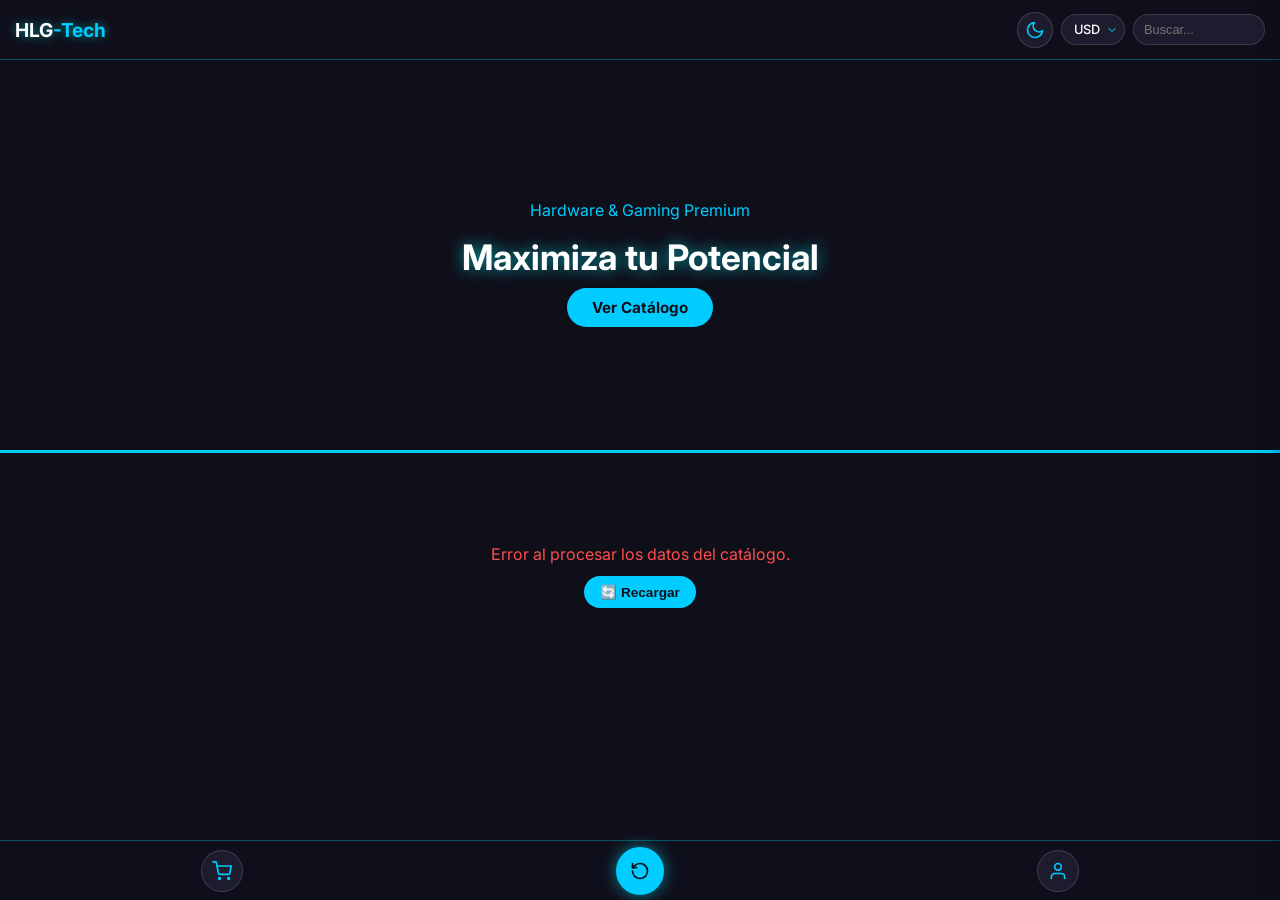
==== commit 1298b15c: "Update index.html" ====
--- a/index.html
+++ b/index.html
@@ -1,4 +1,4 @@
-DOCTYPE html>
+<!DOCTYPE html>
 <html lang="es">
 <head>
     <meta charset="UTF-8">
@@ -31,36 +31,24 @@
         }
 
         [data-theme="light"] {
-            /* Fondo general un poco más estructurado para que los elementos resalten */
             --bg-main: #ebf0f5;
             --bg-nav: rgba(255, 255, 255, 0.98);
-            
-            /* Textos con mayor contraste (más oscuros y sólidos) */
             --text-main: #0d1117;
             --text-muted: #4b5563; 
-
-            /* Tarjetas y contenedores con mejor cuerpo y borde visible */
             --card-bg: rgba(255, 255, 255, 0.98);
             --card-border: rgba(0, 0, 0, 0.15);
-            
             --drawer-bg: #ffffff;
             --drawer-footer-bg: #e2e8f0;
             --modal-bg: #ffffff;
-            
-            /* Inputs y campos con tonos más sólidos y legibles */
             --input-bg: #e2e8f0;
             --input-color: #0d1117;
-            
             --folder-bg: #ffffff;
             --folder-btn-bg: #e8ecef;
             --folder-content-bg: #f8fafc;
-            
-            /* Pestañas y botones secundarios con mayor definición */
             --tab-bg: #cbd5e1;
             --tab-border: #94a3b8;
             --tab-color: #0d1117;
             --btn-ask-bg: #94a3b8;
-            
             --banner-bg: linear-gradient(135deg, #cbd5e1, #94a3b8);
             --banner-text: #0d1117;
             --hero-bg-img: url('https://res.cloudinary.com/kla50st7/image/upload/v1785938530/bg-ligththeme_dcwlgt.jpg');
@@ -219,6 +207,29 @@
             fill: none;
             stroke-linecap: round;
             stroke-linejoin: round;
+        }
+
+              /* Estilo para que los enlaces de cambio de formulario actúen como botones */
+        .btn-auth-switch {
+            display: inline-block;
+            margin-top: 8px;
+            padding: 8px 16px;
+            background-color: var(--folder-btn-bg);
+            color: #00ccff !important;
+            border: 1px solid rgba(0, 242, 255, 0.4);
+            border-radius: 20px;
+            text-decoration: none;
+            font-weight: bold;
+            cursor: pointer;
+            transition: all 0.3s ease;
+            text-align: center;
+        }
+
+        .btn-auth-switch:hover {
+            background-color: rgba(0, 242, 255, 0.15);
+            border-color: #00ccff;
+            box-shadow: 0 0 10px rgba(0, 242, 255, 0.4);
+            transform: translateY(-1px);
         }
 
         .cart-badge {
@@ -517,13 +528,13 @@
         .tab-btn.active { background: #00ccff; color: #0f0f1a; font-weight: bold; border-color: #00ccff; }
         .categoria-seccion { margin-bottom: 30px; overflow: hidden; }
         .titulo-cat { padding-left: 20px; font-size: 1.3em; color: #00ccff; margin-bottom: 10px; }
-        .carrusel { display: flex; overflow-x: auto; gap: 15px; padding: 15px 20px; scrollbar-width: none; }
+        .carrusel { display: flex; overflow-x: auto; gap: 15px; padding: 15px 20px; scrollbar-width: none; align-items: stretch; }
         .carrusel::-webkit-scrollbar { display: none; } 
 
+        /* CORRECCIÓN DE PROPORCIÓN EN LAS TARJETAS */
         .card { 
-            width: 220px; 
-            min-width: 220px; 
-            max-width: 220px; 
+            flex: 0 0 210px;
+            width: 210px;
             background: var(--card-bg); 
             border-radius: 16px; 
             padding: 12px; 
@@ -531,16 +542,31 @@
             cursor: pointer; 
             position: relative; 
             transition: all 0.35s ease;
-        }
-        .card img { width: 100%; aspect-ratio: 1 / 1; object-fit: cover; border-radius: 12px; }
-        .card h3 { font-size: 1em; margin: 8px 0 4px 0; white-space: nowrap; overflow: hidden; text-overflow: ellipsis; }
+            display: flex;
+            flex-direction: column;
+            box-sizing: border-box;
+        }
+        .card img { 
+            width: 100%; 
+            height: 160px; 
+            object-fit: cover; 
+            border-radius: 12px; 
+            background: var(--input-bg);
+        }
+        .card h3 { 
+            font-size: 0.95em; 
+            margin: 8px 0 4px 0; 
+            white-space: nowrap; 
+            overflow: hidden; 
+            text-overflow: ellipsis; 
+        }
         .card:hover { transform: translateY(-6px); border-color: #00ccff; box-shadow: 0 0 20px rgba(0, 242, 255, 0.4); }
         
         .badge-stock { display: inline-block; font-size: 0.75em; padding: 2px 6px; border-radius: 10px; margin-bottom: 6px; font-weight: bold; }
         .stock-disponible { background: rgba(0, 242, 255, 0.15); color: #00f2ff; border: 1px solid #00ccff; }
         .stock-agotado { background: rgba(255, 77, 77, 0.15); color: #ff4d4d; border: 1px solid #ff4d4d; }
 
-        .btn-group { display: flex; gap: 8px; margin-top: 8px; }
+        .btn-group { display: flex; gap: 8px; margin-top: auto; }
         .btn { flex: 1; padding: 8px; border-radius: 20px; border: none; cursor: pointer; font-weight: bold; font-size: 0.85em; text-align: center; }
         .btn-buy { background: #00ccff; color: #0f0f1a; } 
         .btn-buy:hover { box-shadow: 0 0 10px rgba(0, 242, 255, 0.6); }
@@ -604,6 +630,75 @@
             animation: spinHlg 0.8s linear infinite;
         }
         @keyframes spinHlg { 0% { transform: rotate(0deg); } 100% { transform: rotate(360deg); } }
+
+        /* Contenedor general del formulario */
+.form-group {
+    margin-bottom: 16px;
+    display: flex;
+    flex-direction: column;
+}
+
+/* Etiquetas (Labels) */
+.form-group label {
+    font-size: 13px;
+    color: #a5b4fc;
+    margin-bottom: 6px;
+    font-weight: 500;
+}
+
+/* Estilo unificado para los Selects y Inputs de tipo fecha */
+.form-group select,
+.form-group input[type="date"] {
+    width: 100%;
+    padding: 11px 14px;
+    background-color: #121222; /* Fondo oscuro elegante */
+    border: 1px solid #2a2a40;  /* Borde sutil */
+    color: #ffffff;            /* Texto blanco */
+    border-radius: 8px;        /* Bordes redondeados */
+    font-size: 14px;
+    outline: none;
+    transition: all 0.3s ease;
+    box-sizing: border-box;
+    appearance: none;          /* Quita la flecha fea por defecto en algunos navegadores */
+    -webkit-appearance: none;
+    -moz-appearance: none;
+    /* Agregamos una flecha personalizada moderna usando SVG en formato data-uri */
+    background-image: url("data:image/svg+xml;charset=UTF-8,%3csvg xmlns='http://www.w3.org/2000/svg' viewBox='0 0 24 24' fill='none' stroke='%2300f2ff' stroke-width='2' stroke-linecap='round' stroke-linejoin='round'%3e%3Cpolyline points='6 9 12 15 18 9'%3E%3C/polyline%3E%3C/svg%3E");
+    background-repeat: no-repeat;
+    background-position: right 12px center;
+    background-size: 16px;
+    padding-right: 40px;
+}
+
+/* El input de fecha no necesita la flecha de select, se la quitamos y ajustamos */
+.form-group input[type="date"] {
+    background-image: none;
+    padding-right: 14px;
+    color-scheme: dark; /* Fuerza a que el calendario desplegable del navegador sea oscuro */
+}
+
+/* Efecto Hover (al pasar el mouse) */
+.form-group select:hover,
+.form-group input[type="date"]:hover {
+    border-color: #00f2ff66;
+}
+
+/* Efecto Focus (cuando el usuario hace clic para escribir/seleccionar) */
+.form-group select:focus,
+.form-group input[type="date"]:focus {
+    border-color: #00f2ff;
+    box-shadow: 0 0 8px rgba(0, 242, 255, 0.25);
+}
+
+/* Estado deshabilitado (como cuando la provincia o municipio están bloqueados) */
+.form-group select:disabled,
+.form-group input:disabled {
+    background-color: #0b0b14;
+    color: #555577;
+    border-color: #1a1a2b;
+    cursor: not-allowed;
+    background-image: url("data:image/svg+xml;charset=UTF-8,%3csvg xmlns='http://www.w3.org/2000/svg' viewBox='0 0 24 24' fill='none' stroke='%23444466' stroke-width='2' stroke-linecap='round' stroke-linejoin='round'%3E%3Cpolyline points='6 9 12 15 18 9'%3E%3C/polyline%3E%3C/svg%3E");
+}
     </style>
 </head>
 <body>
@@ -632,7 +727,6 @@
             <a onclick="restablecerTodo(); location.reload();" class="logo">HLG<span>-Tech</span></a>
         </div>
         <div class="nav-right">
-            <!-- Botón para Cambiar Tema Claro / Oscuro -->
             <button class="bottom-nav-btn" onclick="toggleTema()" title="Cambiar Tema" style="width: 36px; height: 36px;">
                 <svg id="iconoTema" viewBox="0 0 24 24"><path d="M21 12.79A9 9 0 1 1 11.21 3 7 7 0 0 0 21 12.79z"></path></svg>
             </button>
@@ -692,7 +786,76 @@
             <div id="vistaLoginUnico">
                 <div class="form-group"><label>Correo Electrónico</label><input type="email" id="loginCorreo" placeholder="tucorreo@gmail.com"></div>
                 <div class="form-group"><label>Contraseña</label><input type="password" id="loginPassword" placeholder="Tu contraseña"></div>
-                <button onclick="iniciarSesionUsuario()" class="btn btn-buy" style="width: 100%; margin-top: 5px; padding: 10px;">Iniciar Sesion</button>
+                <button onclick="iniciarSesionUsuario()" class="btn btn-buy" style="width: 100%; margin-top: 5px; padding: 10px;">Entrar</button>
+                <p class="auth-switch-text" style="text-align: center; margin-top: 15px; font-size: 0.85em; color: var(--text-muted);">
+        ¿No tienes una cuenta? <a onclick="alternarFormularioAuth('registro')" class="btn-auth-switch">Regístrate aquí</a>
+    </p>
+            </div>
+
+            <div id="contenedorRegistro" class="auth-form-container" style="display: none;">
+                <h3 style="color:#00f2ff; margin-top:0;">Crear Nueva Cuenta</h3>
+                
+                <div class="form-group">
+                    <label for="regNombre">Nombre completo</label>
+                    <input type="text" id="regNombre" placeholder="Tu nombre">
+                </div>
+
+                <div class="form-group">
+                    <label for="regCorreo">Correo electrónico</label>
+                    <input type="email" id="regCorreo" placeholder="correo@ejemplo.com">
+                </div>
+
+                <div class="form-group">
+                    <label for="regTelefono">Teléfono</label>
+                    <input type="tel" id="regTelefono" placeholder="Número de teléfono">
+                </div>
+
+                <div class="form-group">
+                    <label for="regPassword">Contraseña</label>
+                    <input type="password" id="regPassword" placeholder="Contraseña segura">
+                </div>
+
+                <div class="form-group">
+                    <label for="regSexo">Sexo</label>
+                    <select id="regSexo">
+                        <option value="">Seleccionar...</option>
+                        <option value="Masculino">Masculino</option>
+                        <option value="Femenino">Femenino</option>
+                        <option value="Otro">Otro</option>
+                    </select>
+                </div>
+
+                <div class="form-group">
+                    <label for="regFechaNacimiento">Fecha de nacimiento</label>
+                    <input type="date" id="regFechaNacimiento">
+                </div>
+
+               <div class="form-group">
+    <label>País</label>
+    <select id="selectPais" class="form-control" onchange="cargarProvinciasSegunPais()">
+        <option value="">Selecciona un país...</option>
+    </select>
+</div>
+
+<div class="form-group">
+    <label>Provincia / Estado</label>
+    <select id="selectProvincia" class="form-control" onchange="cargarMunicipiosSegunProvincia()" disabled>
+        <option value="">Selecciona una provincia...</option>
+    </select>
+</div>
+
+<div class="form-group">
+    <label>Municipio</label>
+    <select id="selectMunicipio" class="form-control" disabled>
+        <option value="">Selecciona un municipio...</option>
+    </select>
+</div>
+
+                <button type="button" class="btn btn-buy" style="width: 100%; margin-top: 5px; padding: 10px;" onclick="registrarNuevoUsuario()">Registrarse</button>
+                
+                <p class="auth-switch-text" style="text-align: center; margin-top: 15px; font-size: 0.85em; color: var(--text-muted);">
+                 ¿Ya tienes una cuenta? <a onclick="alternarFormularioAuth('login')" class="btn-auth-switch">Inicia sesión aquí</a>
+                </p>
             </div>
 
             <div id="vistaPanelLogueado" style="display: none;">
@@ -848,7 +1011,7 @@
     </div>
 
     <script>
-        const API_URL = 'https://script.google.com/macros/s/AKfycbw6_iYjmDIfmguBPIwnO9ed3wYPYxQEtBXKHCd75WOhKARpUOgMgp8wwqPPVVyQ-jDXxQ/exec';
+        const API_URL = 'https://script.google.com/macros/s/AKfycbyp1EHCzNNCs0JdOtomUhrKAhcQIoX1Bua6JxCbZhmlYD742eGl0PMCGHfezS84P9Itgg/exec';
         let todosLosProductos = [];
         let tasaCambioCUP = 650;
         let monedaActual = 'USD';
@@ -857,6 +1020,7 @@
         let direccionesGuardadas = [];
         let ordenesCliente = [];
         let listaUbicacionesTabulares = []; 
+        let datosUbicacionesGlobal = [];
 
         let provinciaSeleccionadaValor = "";
         let municipioSeleccionadaValor = "";
@@ -866,7 +1030,6 @@
 
         let firmaCatalogoAnterior = "";
 
-        // Funcionalidad para Cambiar de Tema (Claro / Oscuro)
         function toggleTema() {
             const currentTheme = document.documentElement.getAttribute('data-theme');
             const nuevoTema = currentTheme === 'light' ? 'dark' : 'light';
@@ -880,13 +1043,159 @@
             }
         }
 
-        // Cargar preferencia guardada al iniciar la página
         window.addEventListener('DOMContentLoaded', () => {
             const savedTheme = localStorage.getItem('theme');
             if (savedTheme === 'light') {
                 document.documentElement.setAttribute('data-theme', 'light');
             }
         });
+
+        function alternarFormularioAuth(modo) {
+            const vistaLogin = document.getElementById("vistaLoginUnico");
+            const vistaRegistro = document.getElementById("contenedorRegistro");
+            
+            if (modo === 'registro') {
+                vistaLogin.style.display = "none";
+                vistaRegistro.style.display = "block";
+            } else {
+                vistaRegistro.style.display = "none";
+                vistaLogin.style.display = "block";
+            }
+        }
+
+      async function inicializarUbicacionesFormulario() {
+    try {
+        const respuesta = await fetch(API_URL);
+        const resultado = await respuesta.json();
+        
+        // Verificamos si la API devuelve las ubicaciones correctamente
+        if (resultado.ubicaciones && Array.isArray(resultado.ubicaciones)) {
+            datosUbicacionesGlobal = resultado.ubicaciones;
+            poblarPaises(datosUbicacionesGlobal);
+        } else {
+            console.warn("No se encontraron ubicaciones en la respuesta de la API.");
+        }
+    } catch (error) {
+        console.error("Error al cargar las ubicaciones desde la API:", error);
+    }
+}
+
+function poblarPaises(data) {
+    const selectPais = document.getElementById('selectPais');
+    if (!selectPais) return;
+
+    // Soportar tanto minúsculas como mayúsculas en las propiedades del JSON
+    const paisesUnicos = [...new Set(data.map(item => item.pais || item.Pais))].filter(Boolean);
+    
+    selectPais.innerHTML = '<option value="">Selecciona un país...</option>';
+    paisesUnicos.forEach(pais => {
+        selectPais.innerHTML += `<option value="${pais}">${pais}</option>`;
+    });
+}
+
+function cargarProvinciasSegunPais() {
+    const paisSeleccionado = document.getElementById('selectPais').value;
+    const selectProvincia = document.getElementById('selectProvincia');
+    const selectMunicipio = document.getElementById('selectMunicipio');
+    
+    selectProvincia.innerHTML = '<option value="">Selecciona una provincia...</option>';
+    selectMunicipio.innerHTML = '<option value="">Selecciona un municipio...</option>';
+    selectMunicipio.disabled = true;
+
+    if (!paisSeleccionado) {
+        selectProvincia.disabled = true;
+        return;
+    }
+
+    const provinciasUnicas = [...new Set(
+        datosUbicacionesGlobal
+            .filter(item => (item.pais || item.Pais) === paisSeleccionado)
+            .map(item => item.provincia || item.Provincia)
+    )].filter(Boolean);
+
+    provinciasUnicas.forEach(provincia => {
+        selectProvincia.innerHTML += `<option value="${provincia}">${provincia}</option>`;
+    });
+    selectProvincia.disabled = false;
+}
+
+function cargarMunicipiosSegunProvincia() {
+    const paisSeleccionado = document.getElementById('selectPais').value;
+    const provinciaSeleccionada = document.getElementById('selectProvincia').value;
+    const selectMunicipio = document.getElementById('selectMunicipio');
+    
+    selectMunicipio.innerHTML = '<option value="">Selecciona un municipio...</option>';
+
+    if (!provinciaSeleccionada) {
+        selectMunicipio.disabled = true;
+        return;
+    }
+
+    const municipiosUnicos = [...new Set(
+        datosUbicacionesGlobal
+            .filter(item => ((item.pais || item.Pais) === paisSeleccionado) && ((item.provincia || item.Provincia) === provinciaSeleccionada))
+            .map(item => item.municipio || item.Municipio)
+    )].filter(Boolean);
+
+    municipiosUnicos.forEach(municipio => {
+        selectMunicipio.innerHTML += `<option value="${municipio}">${municipio}</option>`;
+    });
+    selectMunicipio.disabled = false;
+}
+
+// Asegurarnos de que se invoque al cargar la app principal o el DOM
+document.addEventListener("DOMContentLoaded", () => {
+    inicializarUbicacionesFormulario();
+});
+
+        // Función encargada de capturar los datos y enviarlos al backend para el registro
+        async function registrarNuevoUsuario() {
+            const datosRegistro = {
+                accion: "registrar_usuario",
+                nombre: document.getElementById("regNombre").value.trim(),
+                correo: document.getElementById("regCorreo").value.trim(),
+                telefono: document.getElementById("regTelefono").value.trim(),
+                password: document.getElementById("regPassword").value.trim(),
+                sexo: document.getElementById("regSexo").value,
+                fechaNacimiento: document.getElementById("regFechaNacimiento").value,
+                // Actualizado con los IDs correctos de los nuevos select:
+                pais: document.getElementById("selectPais").value.trim(),
+                provincia: document.getElementById("selectProvincia").value.trim(),
+                municipio: document.getElementById("selectMunicipio").value.trim()
+            };
+
+            if (!datosRegistro.nombre || !datosRegistro.correo || !datosRegistro.password) {
+                mostrarAlerta('Atención', 'Por favor, completa al menos los campos obligatorios (Nombre, Correo y Contraseña).');
+                return;
+            }
+
+            mostrarLoaderGlobal("Registrando nueva cuenta...");
+
+            try {
+                const respuesta = await fetch(API_URL, {
+                    method: "POST",
+                    headers: {
+                    "Content-Type": "text/plain;charset=utf-8" // Usar text/plain evita los pre-vuelos CORS estrictos en Google Apps Script
+                },
+                    body: JSON.stringify(datosRegistro)
+                });
+                
+                const resultado = await respuesta.json();
+                ocultarLoaderGlobal();
+
+                if (resultado.success) {
+                    mostrarAlerta('¡Éxito!', resultado.message || 'Cuenta creada correctamente. Ya puedes iniciar sesión.');
+                    alternarFormularioAuth('login');
+                } else {
+                    mostrarAlerta('Error', resultado.message || 'No se pudo completar el registro.');
+                }
+
+            } catch (error) {
+                ocultarLoaderGlobal();
+                console.error("Error en la conexión:", error);
+                mostrarAlerta('Error', 'Ocurrió un error al intentar conectar con el servidor.');
+            }
+        }
 
         function solicitarPermisoNotificaciones() {
             if (window.Notification && Notification.permission !== "granted") {
@@ -1015,13 +1324,15 @@
                 todosLosProductos = (data.productos || []).filter(p => String(p.Mostrar).toUpperCase() === 'TRUE' || String(p.Mostrar) === '1');
                 tasaCambioCUP = data.tasa ? parseFloat(data.tasa) : 650;
                 listaUbicacionesTabulares = data.ubicaciones || [];
-                
+                datosUbicacionesGlobal = data.ubicaciones || []; // Sincronizamos ambas variables
+
                 firmaCatalogoAnterior = generarFirmaCatalogo(todosLosProductos, tasaCambioCUP);
                 
                 crearCategorias();
                 renderizar(todosLosProductos);
-                inicializarProvinciasDireccion();
-                loaderDiv.style.display = 'none';
+                if (datosUbicacionesGlobal.length > 0) {
+            poblarPaises(datosUbicacionesGlobal);
+        }
                 ocultarBannerActualizacion();
             } catch (err) {
                 console.error("Error al procesar el catálogo:", err);
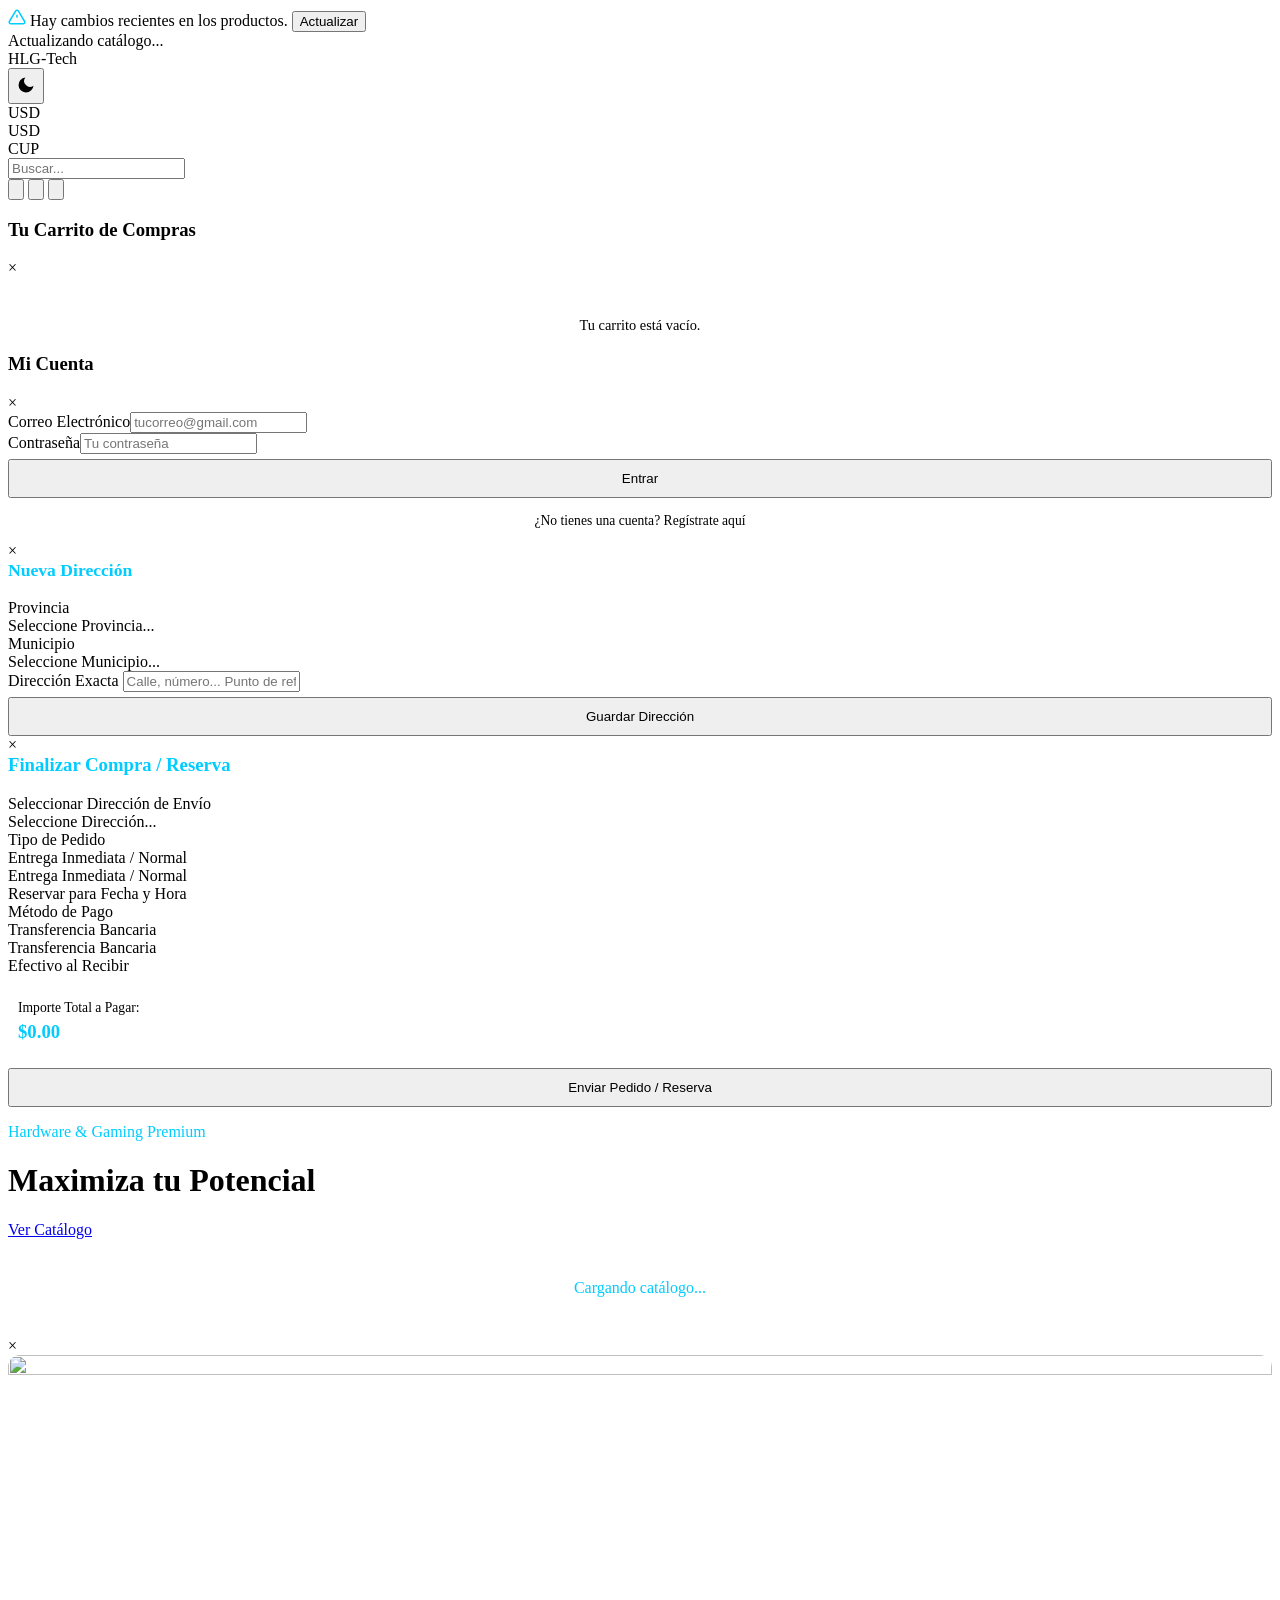
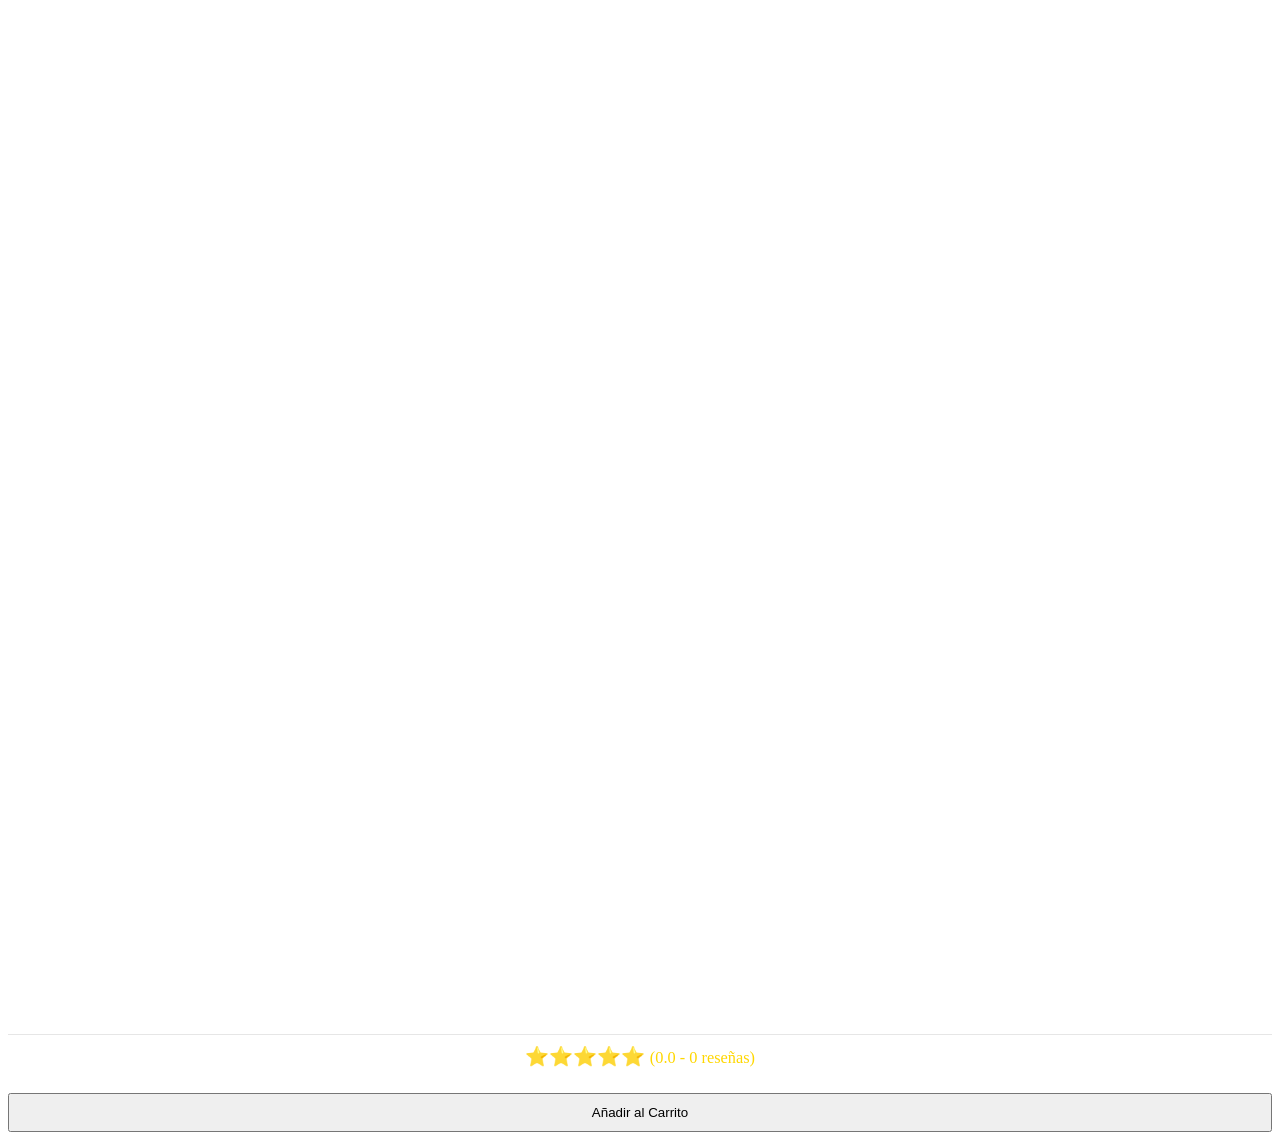
==== commit f1d2c347: "Update index.html" ====
--- a/index.html
+++ b/index.html
@@ -5,701 +5,7 @@
     <meta name="viewport" content="width=device-width, initial-scale=1.0">
     <title>HLG-Tech</title>
     <link href="https://fonts.googleapis.com/css2?family=Inter:wght@300;400;700&display=swap" rel="stylesheet">
-    <style>
-        :root {
-            --bg-main: #0f0f1a;
-            --bg-nav: rgba(16, 16, 28, 0.95);
-            --text-main: #ffffff;
-            --text-muted: #ccc;
-            --card-bg: rgba(30, 30, 45, 0.75);
-            --card-border: rgba(255, 255, 255, 0.1);
-            --drawer-bg: #141421;
-            --drawer-footer-bg: #10101c;
-            --modal-bg: #181826;
-            --input-bg: #10101c;
-            --input-color: #ffffff;
-            --folder-bg: #181826;
-            --folder-btn-bg: #1c1c2e;
-            --folder-content-bg: #141421;
-            --tab-bg: #1e1e2d;
-            --tab-border: #333;
-            --tab-color: white;
-            --btn-ask-bg: #4a4a6a;
-            --banner-bg: linear-gradient(135deg, #181828, #1f1f3a);
-            --banner-text: #fff;
-            --hero-bg-img: url('https://res.cloudinary.com/kla50st7/image/upload/v1785343940/Gemini_Generated_Image_9e7gng9e7gng9e7g_okv4ap.jpg');
-        }
-
-        [data-theme="light"] {
-            --bg-main: #ebf0f5;
-            --bg-nav: rgba(255, 255, 255, 0.98);
-            --text-main: #0d1117;
-            --text-muted: #4b5563; 
-            --card-bg: rgba(255, 255, 255, 0.98);
-            --card-border: rgba(0, 0, 0, 0.15);
-            --drawer-bg: #ffffff;
-            --drawer-footer-bg: #e2e8f0;
-            --modal-bg: #ffffff;
-            --input-bg: #e2e8f0;
-            --input-color: #0d1117;
-            --folder-bg: #ffffff;
-            --folder-btn-bg: #e8ecef;
-            --folder-content-bg: #f8fafc;
-            --tab-bg: #cbd5e1;
-            --tab-border: #94a3b8;
-            --tab-color: #0d1117;
-            --btn-ask-bg: #94a3b8;
-            --banner-bg: linear-gradient(135deg, #cbd5e1, #94a3b8);
-            --banner-text: #0d1117;
-            --hero-bg-img: url('https://res.cloudinary.com/kla50st7/image/upload/v1785938530/bg-ligththeme_dcwlgt.jpg');
-        }
-
-        body { 
-            font-family: 'Inter', sans-serif; 
-            background-color: var(--bg-main); 
-            color: var(--text-main); 
-            margin: 0; 
-            overflow-x: hidden;
-            padding-bottom: 70px;
-            transition: background-color 0.3s ease, color 0.3s ease;
-        }
-
-        .navbar-hlg {
-            position: sticky;
-            top: 0;
-            width: 100%;
-            height: 60px;
-            background: var(--bg-nav);
-            border-bottom: 1px solid rgba(0, 242, 255, 0.3);
-            display: flex;
-            justify-content: space-between;
-            align-items: center;
-            z-index: 1000;
-            backdrop-filter: blur(10px);
-            box-sizing: border-box;
-            padding: 0 15px;
-            gap: 10px;
-        }
-
-        .nav-left .logo {
-            font-size: 1.2em;
-            font-weight: bold;
-            color: var(--text-main);
-            text-decoration: none;
-            text-shadow: 0 0 10px rgba(0, 255, 242, 0.5);
-            cursor: pointer;
-            white-space: nowrap;
-        }
-
-        .nav-left .logo span { color: #00ccff; }
-
-        .nav-right {
-            display: flex;
-            align-items: center;
-            gap: 8px;
-            position: relative;
-            justify-content: flex-end;
-            flex: 1;
-        }
-
-        .notification-banner {
-            position: fixed;
-            top: 70px;
-            left: 50%;
-            transform: translateX(-50%);
-            background: var(--banner-bg);
-            border: 1px solid #00ccff;
-            box-shadow: 0 5px 20px rgba(0, 242, 255, 0.3);
-            padding: 10px 20px;
-            border-radius: 30px;
-            display: none;
-            align-items: center;
-            gap: 12px;
-            z-index: 2500;
-            animation: fadeInDown 0.4s ease;
-            max-width: 90%;
-            box-sizing: border-box;
-        }
-        .notification-banner span {
-            font-size: 0.85em;
-            color: var(--banner-text);
-        }
-        .notification-banner button {
-            background: #00ccff;
-            color: #0f0f1a;
-            border: none;
-            padding: 5px 12px;
-            border-radius: 15px;
-            font-weight: bold;
-            font-size: 0.8em;
-            cursor: pointer;
-        }
-
-        @keyframes fadeInDown {
-            from { opacity: 0; transform: translate(-50%, -20px); }
-            to { opacity: 1; transform: translate(-50%, 0); }
-        }
-
-        .order-alert-box {
-            background: rgba(0, 242, 255, 0.08);
-            border: 1px dashed #00ccff;
-            padding: 10px;
-            border-radius: 8px;
-            margin-bottom: 12px;
-            font-size: 0.85em;
-        }
-
-        .bottom-nav-bar {
-            position: fixed;
-            bottom: 0;
-            left: 0;
-            width: 100%;
-            height: 60px;
-            background: var(--bg-nav);
-            border-top: 1px solid rgba(0, 242, 255, 0.3);
-            display: flex;
-            justify-content: space-around;
-            align-items: center;
-            z-index: 3000;
-            backdrop-filter: blur(10px);
-            box-sizing: border-box;
-            padding: 0 15px;
-        }
-
-        .bottom-nav-btn {
-            background: var(--folder-btn-bg);
-            color: #00ccff;
-            border: 1px solid rgba(255, 255, 255, 0.15);
-            border-radius: 50%;
-            width: 42px;
-            height: 42px;
-            display: flex;
-            align-items: center;
-            justify-content: center;
-            cursor: pointer;
-            transition: all 0.3s ease;
-            position: relative;
-        }
-
-        .bottom-nav-btn.home-center {
-            width: 48px;
-            height: 48px;
-            background: #00ccff;
-            color: #0f0f1a;
-            border: none;
-            box-shadow: 0 0 15px rgba(0, 242, 255, 0.5);
-        }
-        .bottom-nav-btn.home-center svg {
-            stroke: #0f0f1a;
-        }
-
-        .bottom-nav-btn:hover {
-            border-color: #00ccff;
-            background: rgba(0, 242, 255, 0.15);
-            box-shadow: 0 0 10px rgba(0, 242, 255, 0.4);
-        }
-
-        .bottom-nav-btn svg {
-            width: 20px;
-            height: 20px;
-            stroke: currentColor;
-            stroke-width: 2;
-            fill: none;
-            stroke-linecap: round;
-            stroke-linejoin: round;
-        }
-
-              /* Estilo para que los enlaces de cambio de formulario actúen como botones */
-        .btn-auth-switch {
-            display: inline-block;
-            margin-top: 8px;
-            padding: 8px 16px;
-            background-color: var(--folder-btn-bg);
-            color: #00ccff !important;
-            border: 1px solid rgba(0, 242, 255, 0.4);
-            border-radius: 20px;
-            text-decoration: none;
-            font-weight: bold;
-            cursor: pointer;
-            transition: all 0.3s ease;
-            text-align: center;
-        }
-
-        .btn-auth-switch:hover {
-            background-color: rgba(0, 242, 255, 0.15);
-            border-color: #00ccff;
-            box-shadow: 0 0 10px rgba(0, 242, 255, 0.4);
-            transform: translateY(-1px);
-        }
-
-        .cart-badge {
-            position: absolute;
-            top: -5px;
-            right: -5px;
-            background: #ff4d4d;
-            color: white;
-            font-size: 0.65em;
-            font-weight: bold;
-            width: 18px;
-            height: 18px;
-            border-radius: 50%;
-            display: flex;
-            align-items: center;
-            justify-content: center;
-            border: 2px solid var(--bg-main);
-        }
-
-        .drawer {
-            position: fixed;
-            top: 0;
-            right: -380px;
-            width: 360px;
-            height: 100%;
-            background: var(--drawer-bg);
-            border-left: 1px solid rgba(0, 242, 255, 0.3);
-            z-index: 3500;
-            box-shadow: -5px 0 25px rgba(0,0,0,0.8);
-            transition: right 0.35s cubic-bezier(0.4, 0, 0.2, 1);
-            display: flex;
-            flex-direction: column;
-            box-sizing: border-box;
-        }
-        .drawer.open { right: 0; }
-        .drawer-header {
-            padding: 20px;
-            border-bottom: 1px solid rgba(128,128,128,0.2);
-            display: flex;
-            justify-content: space-between;
-            align-items: center;
-        }
-        .drawer-header h3 {
-            margin: 0;
-            font-size: 1.1em;
-            color: #00ccff;
-        }
-        .drawer-body {
-            padding: 20px;
-            overflow-y: auto;
-            flex: 1;
-        }
-        .drawer-footer {
-            padding: 15px 20px;
-            border-top: 1px solid rgba(128,128,128,0.2);
-            background: var(--drawer-footer-bg);
-        }
-        .drawer-overlay {
-            position: fixed;
-            top: 0;
-            left: 0;
-            width: 100%;
-            height: 100%;
-            background: rgba(0,0,0,0.6);
-            backdrop-filter: blur(3px);
-            z-index: 3400;
-            display: none;
-        }
-        .drawer-overlay.open { display: block; }
-
-        .folder-group {
-            margin-bottom: 10px;
-            border: 1px solid rgba(128, 128, 128, 0.2);
-            border-radius: 10px;
-            overflow: hidden;
-            background: var(--folder-bg);
-        }
-        .folder-btn {
-            width: 100%;
-            background: var(--folder-btn-bg);
-            border: none;
-            color: #00ccff;
-            padding: 12px 15px;
-            text-align: left;
-            font-size: 0.9em;
-            font-weight: bold;
-            cursor: pointer;
-            display: flex;
-            justify-content: space-between;
-            align-items: center;
-            transition: background 0.2s;
-        }
-        .folder-btn:hover {
-            background: rgba(0, 242, 255, 0.1);
-        }
-        .folder-btn::after {
-            content: '▼';
-            font-size: 0.75em;
-            transition: transform 0.3s;
-        }
-        .folder-group.active .folder-btn::after {
-            transform: rotate(180deg);
-        }
-        .folder-content {
-            display: none;
-            padding: 15px;
-            background: var(--folder-content-bg);
-            border-top: 1px solid rgba(128, 128, 128, 0.1);
-        }
-        .folder-group.active .folder-content {
-            display: block;
-        }
-
-        .cart-item {
-            display: flex;
-            align-items: center;
-            gap: 10px;
-            background: var(--folder-btn-bg);
-            padding: 10px;
-            border-radius: 12px;
-            margin-bottom: 10px;
-            border: 1px solid rgba(128,128,128,0.1);
-        }
-        .cart-item img {
-            width: 50px;
-            height: 50px;
-            object-fit: cover;
-            border-radius: 8px;
-        }
-        .cart-item-info { flex: 1; }
-        .cart-item-info h4 { margin: 0 0 4px 0; font-size: 0.85em; color: var(--text-main); white-space: nowrap; overflow: hidden; text-overflow: ellipsis; max-width: 130px; }
-        .cart-item-info span { font-size: 0.8em; color: #00ccff; font-weight: bold; }
-        .cart-item-controls {
-            display: flex;
-            align-items: center;
-            gap: 6px;
-            margin-top: 5px;
-        }
-        .cart-item-controls button {
-            background: var(--tab-bg);
-            color: var(--text-main);
-            border: none;
-            width: 22px;
-            height: 22px;
-            border-radius: 4px;
-            cursor: pointer;
-            font-weight: bold;
-            font-size: 0.8em;
-        }
-        .btn-eliminar-item {
-            background: none;
-            border: none;
-            color: #ff4d4d;
-            cursor: pointer;
-            font-size: 1.1em;
-            padding: 0 5px;
-        }
-
-        .custom-select-wrapper { position: relative; user-select: none; }
-        .custom-select-btn {
-            background-color: var(--folder-btn-bg);
-            color: var(--text-main);
-            border: 1px solid rgba(128, 128, 128, 0.3);
-            border-radius: 20px;
-            padding: 7px 24px 7px 12px;
-            font-size: 0.8em;
-            font-weight: 500;
-            cursor: pointer;
-            display: flex;
-            align-items: center;
-            gap: 5px;
-            background-image: url("data:image/svg+xml;charset=UTF-8,%3csvg xmlns='http://www.w3.org/2000/svg' viewBox='0 0 24 24' fill='none' stroke='%2300f2ff' stroke-width='2' stroke-linecap='round' stroke-linejoin='round'%3e%3cpolyline points='6 9 12 15 18 9'%3e%3c/polyline%3e%3c/svg%3e");
-            background-repeat: no-repeat;
-            background-position: right 6px center;
-            background-size: 12px;
-        }
-        .custom-dropdown {
-            display: none;
-            position: absolute;
-            right: 0;
-            top: calc(100% + 6px);
-            background: var(--modal-bg);
-            border: 1px solid #00ccff;
-            border-radius: 12px;
-            overflow: hidden;
-            z-index: 1200;
-            box-shadow: 0 5px 20px rgba(0, 0, 0, 0.3);
-            min-width: 90px;
-        }
-        .custom-dropdown.open { display: block; }
-        .custom-option {
-            padding: 8px 12px;
-            font-size: 0.85em;
-            color: var(--text-main);
-            cursor: pointer;
-        }
-        .custom-option:hover { background: rgba(0, 242, 255, 0.15); color: #00ccff; }
-
-        .dropdown-box-custom {
-            position: relative;
-            width: 100%;
-            user-select: none;
-        }
-        .dropdown-box-toggle {
-            width: 100%;
-            padding: 9px 12px;
-            background: var(--input-bg);
-            border: 1px solid rgba(128,128,128,0.3);
-            border-radius: 10px;
-            color: var(--input-color);
-            font-size: 0.85em;
-            box-sizing: border-box;
-            cursor: pointer;
-            display: flex;
-            justify-content: space-between;
-            align-items: center;
-            background-image: url("data:image/svg+xml;charset=UTF-8,%3csvg xmlns='http://www.w3.org/2000/svg' viewBox='0 0 24 24' fill='none' stroke='%2300f2ff' stroke-width='2' stroke-linecap='round' stroke-linejoin='round'%3e%3cpolyline points='6 9 12 15 18 9'%3e%3c/polyline%3e%3c/svg%3e");
-            background-repeat: no-repeat;
-            background-position: right 10px center;
-            background-size: 14px;
-            padding-right: 30px;
-        }
-        .dropdown-box-toggle:hover {
-            border-color: rgba(0, 242, 255, 0.5);
-        }
-        .dropdown-box-menu {
-            display: none;
-            position: absolute;
-            top: calc(100% + 4px);
-            left: 0;
-            width: 100%;
-            background: var(--modal-bg);
-            border: 1px solid #00ccff;
-            border-radius: 10px;
-            max-height: 200px;
-            overflow-y: auto;
-            z-index: 3000;
-            box-shadow: 0 5px 15px rgba(0,0,0,0.3);
-            box-sizing: border-box;
-        }
-        .dropdown-box-menu.open { display: block; }
-        .dropdown-box-item {
-            padding: 10px 12px;
-            font-size: 0.85em;
-            color: var(--text-main);
-            cursor: pointer;
-            border-bottom: 1px solid rgba(128,128,128,0.1);
-        }
-        .dropdown-box-item:hover {
-            background: rgba(0, 242, 255, 0.15);
-            color: #00ccff;
-        }
-
-        .nav-right input#buscador {
-            width: 110px;
-            padding: 7px 10px;
-            background: var(--folder-btn-bg);
-            border: 1px solid rgba(128, 128, 128, 0.3);
-            border-radius: 20px;
-            color: var(--text-main);
-            font-size: 0.8em;
-            transition: all 0.3s ease;
-        }
-        .nav-right input#buscador:focus {
-            outline: none;
-            border-color: #00ccff;
-            width: 160px;
-            box-shadow: 0 0 10px rgba(0, 242, 255, 0.4);
-        }
-
-        .hero { 
-            min-height: 350px;
-            display: flex; 
-            flex-direction: column; 
-            justify-content: center; 
-            align-items: center; 
-            text-align: center;
-            background: linear-gradient(rgba(15, 15, 26, 0.75), rgba(15, 15, 26, 0.75)), 
-                        var(--hero-bg-img); 
-            background-size: cover;          
-            background-position: center;
-            border-bottom: 3px solid #00ccff; 
-            margin-bottom: 20px;
-            padding: 20px;
-            transition: background 0.3s ease;
-        }
-        .hero h1 { font-size: 2.2em; margin: 0 0 10px 0; color: #ffffff; text-shadow: 0 0 15px rgba(0, 242, 255, 0.6); }
-        .btn-hero {
-            background: #00ccff; color: #0f0f1a; padding: 10px 25px; font-size: 0.95em; font-weight: bold;
-            border: none; border-radius: 30px; cursor: pointer; text-decoration: none;
-        }
-        html { scroll-behavior: smooth; }
-
-        .tabs { display: flex; justify-content: center; gap: 8px; margin: 15px 10px; flex-wrap: wrap; }
-        .tab-btn { background: var(--tab-bg); border: 1px solid var(--tab-border); color: var(--tab-color); padding: 8px 16px; border-radius: 18px; cursor: pointer; font-size: 0.9em; }
-        .tab-btn.active { background: #00ccff; color: #0f0f1a; font-weight: bold; border-color: #00ccff; }
-        .categoria-seccion { margin-bottom: 30px; overflow: hidden; }
-        .titulo-cat { padding-left: 20px; font-size: 1.3em; color: #00ccff; margin-bottom: 10px; }
-        .carrusel { display: flex; overflow-x: auto; gap: 15px; padding: 15px 20px; scrollbar-width: none; align-items: stretch; }
-        .carrusel::-webkit-scrollbar { display: none; } 
-
-        /* CORRECCIÓN DE PROPORCIÓN EN LAS TARJETAS */
-        .card { 
-            flex: 0 0 210px;
-            width: 210px;
-            background: var(--card-bg); 
-            border-radius: 16px; 
-            padding: 12px; 
-            border: 1px solid var(--card-border);
-            cursor: pointer; 
-            position: relative; 
-            transition: all 0.35s ease;
-            display: flex;
-            flex-direction: column;
-            box-sizing: border-box;
-        }
-        .card img { 
-            width: 100%; 
-            height: 160px; 
-            object-fit: cover; 
-            border-radius: 12px; 
-            background: var(--input-bg);
-        }
-        .card h3 { 
-            font-size: 0.95em; 
-            margin: 8px 0 4px 0; 
-            white-space: nowrap; 
-            overflow: hidden; 
-            text-overflow: ellipsis; 
-        }
-        .card:hover { transform: translateY(-6px); border-color: #00ccff; box-shadow: 0 0 20px rgba(0, 242, 255, 0.4); }
-        
-        .badge-stock { display: inline-block; font-size: 0.75em; padding: 2px 6px; border-radius: 10px; margin-bottom: 6px; font-weight: bold; }
-        .stock-disponible { background: rgba(0, 242, 255, 0.15); color: #00f2ff; border: 1px solid #00ccff; }
-        .stock-agotado { background: rgba(255, 77, 77, 0.15); color: #ff4d4d; border: 1px solid #ff4d4d; }
-
-        .btn-group { display: flex; gap: 8px; margin-top: auto; }
-        .btn { flex: 1; padding: 8px; border-radius: 20px; border: none; cursor: pointer; font-weight: bold; font-size: 0.85em; text-align: center; }
-        .btn-buy { background: #00ccff; color: #0f0f1a; } 
-        .btn-buy:hover { box-shadow: 0 0 10px rgba(0, 242, 255, 0.6); }
-        .btn-ask { background: var(--btn-ask-bg); color: var(--text-main); }
-        .btn-disabled { background: #888 !important; color: #ccc !important; cursor: not-allowed !important; }
-
-        .modal {
-            display: none; position: fixed; top: 0; left: 0; width: 100%; height: 100%;
-            background: rgba(0, 0, 0, 0.7); backdrop-filter: blur(5px);
-            justify-content: center; align-items: center; z-index: 2000; padding: 15px; box-sizing: border-box;
-        }
-        .modal-content {
-            background: var(--modal-bg); border: 1px solid #00ccff; border-radius: 18px; max-width: 450px;
-            width: 100%; max-height: 85vh; overflow-y: auto; padding: 20px; position: relative;
-        }
-        .cerrar-modal { position: absolute; top: 12px; right: 15px; font-size: 24px; color: #aaa; cursor: pointer; }
-        
-        .form-group { margin-bottom: 14px; }
-        .form-group label { display: block; font-size: 0.8em; color: #00ccff; margin-bottom: 4px; }
-        
-        .form-group input {
-            width: 100%; 
-            padding: 9px 12px; 
-            background: var(--input-bg); 
-            border: 1px solid rgba(128,128,128,0.3);
-            border-radius: 10px; 
-            color: var(--input-color); 
-            font-size: 0.85em; 
-            box-sizing: border-box; 
-            outline: none;
-        }
-
-        .custom-alert-overlay {
-            position: fixed; top: 0; left: 0; width: 100%; height: 100%;
-            background-color: rgba(0, 0, 0, 0.6); display: flex; justify-content: center; align-items: center;
-            z-index: 4000; backdrop-filter: blur(3px);
-        }
-        .custom-alert-box {
-            background: var(--modal-bg); border: 1px solid #00ccff; padding: 25px; border-radius: 16px;
-            width: 90%; max-width: 380px; text-align: center;
-        }
-        .alert-btn { background-color: #00ccff; color: #0f0f1a; border: none; padding: 10px 20px; font-weight: bold; border-radius: 20px; cursor: pointer; width: 100%; }
-
-        .order-card {
-            background: var(--folder-btn-bg); border: 1px solid rgba(128,128,128,0.2); border-radius: 10px; padding: 12px; margin-bottom: 10px; font-size: 0.85em;
-        }
-        .order-status { font-weight: bold; padding: 2px 6px; border-radius: 6px; display: inline-block; font-size: 0.75em; }
-        .status-espera { background: rgba(255,170,0,0.2); color: #ffaa00; }
-        .status-procesando { background: rgba(0,242,255,0.2); color: #00ccff; }
-        .status-completado { background: rgba(37,211,102,0.2); color: #25D366; }
-
-        #globalLoaderOverlay {
-            position: fixed; top: 0; left: 0; width: 100%; height: 100%;
-            background: var(--bg-main); opacity: 0.95; backdrop-filter: blur(4px);
-            z-index: 5000; display: none; justify-content: center; align-items: center;
-            flex-direction: column; gap: 15px; color: #00ccff; font-weight: bold;
-        }
-        .spinner-hlg {
-            width: 45px; height: 45px; border: 4px solid rgba(0,242,255,0.2);
-            border-top: 4px solid #00ccff; border-radius: 50%;
-            animation: spinHlg 0.8s linear infinite;
-        }
-        @keyframes spinHlg { 0% { transform: rotate(0deg); } 100% { transform: rotate(360deg); } }
-
-        /* Contenedor general del formulario */
-.form-group {
-    margin-bottom: 16px;
-    display: flex;
-    flex-direction: column;
-}
-
-/* Etiquetas (Labels) */
-.form-group label {
-    font-size: 13px;
-    color: #a5b4fc;
-    margin-bottom: 6px;
-    font-weight: 500;
-}
-
-/* Estilo unificado para los Selects y Inputs de tipo fecha */
-.form-group select,
-.form-group input[type="date"] {
-    width: 100%;
-    padding: 11px 14px;
-    background-color: #121222; /* Fondo oscuro elegante */
-    border: 1px solid #2a2a40;  /* Borde sutil */
-    color: #ffffff;            /* Texto blanco */
-    border-radius: 8px;        /* Bordes redondeados */
-    font-size: 14px;
-    outline: none;
-    transition: all 0.3s ease;
-    box-sizing: border-box;
-    appearance: none;          /* Quita la flecha fea por defecto en algunos navegadores */
-    -webkit-appearance: none;
-    -moz-appearance: none;
-    /* Agregamos una flecha personalizada moderna usando SVG en formato data-uri */
-    background-image: url("data:image/svg+xml;charset=UTF-8,%3csvg xmlns='http://www.w3.org/2000/svg' viewBox='0 0 24 24' fill='none' stroke='%2300f2ff' stroke-width='2' stroke-linecap='round' stroke-linejoin='round'%3e%3Cpolyline points='6 9 12 15 18 9'%3E%3C/polyline%3E%3C/svg%3E");
-    background-repeat: no-repeat;
-    background-position: right 12px center;
-    background-size: 16px;
-    padding-right: 40px;
-}
-
-/* El input de fecha no necesita la flecha de select, se la quitamos y ajustamos */
-.form-group input[type="date"] {
-    background-image: none;
-    padding-right: 14px;
-    color-scheme: dark; /* Fuerza a que el calendario desplegable del navegador sea oscuro */
-}
-
-/* Efecto Hover (al pasar el mouse) */
-.form-group select:hover,
-.form-group input[type="date"]:hover {
-    border-color: #00f2ff66;
-}
-
-/* Efecto Focus (cuando el usuario hace clic para escribir/seleccionar) */
-.form-group select:focus,
-.form-group input[type="date"]:focus {
-    border-color: #00f2ff;
-    box-shadow: 0 0 8px rgba(0, 242, 255, 0.25);
-}
-
-/* Estado deshabilitado (como cuando la provincia o municipio están bloqueados) */
-.form-group select:disabled,
-.form-group input:disabled {
-    background-color: #0b0b14;
-    color: #555577;
-    border-color: #1a1a2b;
-    cursor: not-allowed;
-    background-image: url("data:image/svg+xml;charset=UTF-8,%3csvg xmlns='http://www.w3.org/2000/svg' viewBox='0 0 24 24' fill='none' stroke='%23444466' stroke-width='2' stroke-linecap='round' stroke-linejoin='round'%3E%3Cpolyline points='6 9 12 15 18 9'%3E%3C/polyline%3E%3C/svg%3E");
-}
-    </style>
+    <link rel="stylesheet" href="styles.css">
 </head>
 <body>
 
@@ -831,25 +137,25 @@
                 </div>
 
                <div class="form-group">
-    <label>País</label>
-    <select id="selectPais" class="form-control" onchange="cargarProvinciasSegunPais()">
-        <option value="">Selecciona un país...</option>
-    </select>
-</div>
-
-<div class="form-group">
-    <label>Provincia / Estado</label>
-    <select id="selectProvincia" class="form-control" onchange="cargarMunicipiosSegunProvincia()" disabled>
-        <option value="">Selecciona una provincia...</option>
-    </select>
-</div>
-
-<div class="form-group">
-    <label>Municipio</label>
-    <select id="selectMunicipio" class="form-control" disabled>
-        <option value="">Selecciona un municipio...</option>
-    </select>
-</div>
+                    <label>País</label>
+                    <select id="selectPais" class="form-control" onchange="cargarProvinciasSegunPais()">
+                        <option value="">Selecciona un país...</option>
+                    </select>
+                </div>
+
+                <div class="form-group">
+                    <label>Provincia / Estado</label>
+                    <select id="selectProvincia" class="form-control" onchange="cargarMunicipiosSegunProvincia()" disabled>
+                        <option value="">Selecciona una provincia...</option>
+                    </select>
+                </div>
+
+                <div class="form-group">
+                    <label>Municipio</label>
+                    <select id="selectMunicipio" class="form-control" disabled>
+                        <option value="">Selecciona un municipio...</option>
+                    </select>
+                </div>
 
                 <button type="button" class="btn btn-buy" style="width: 100%; margin-top: 5px; padding: 10px;" onclick="registrarNuevoUsuario()">Registrarse</button>
                 
@@ -888,7 +194,7 @@
                     <button class="folder-btn" onclick="toggleFolder('folderDirecciones'); renderizarDirecciones();">Direcciones de Entrega</button>
                     <div class="folder-content">
                         <div id="listaDireccionesCliente" style="margin-bottom: 12px;"></div>
-                        <button onclick="abrirModalNuevaDireccion()" class="btn btn-ask" style="width: 100%; padding: 8px; font-size: 0.85em;">Nueva Dirección</button>
+                        <button onclick="abrirFormularioDireccion()" class="btn btn-ask" style="width: 100%; padding: 8px; font-size: 0.85em;">Nueva Dirección</button>
                     </div>
                 </div>
 
@@ -998,7 +304,7 @@
     <div id="app"></div>
     <div id="loader" style="text-align: center; padding: 40px; color: #00ccff;">Cargando catálogo...</div>
 
-    <div id="modalProducto" class="modal" onclick="cerrarDetalles(event)">
+   <div id="modalProducto" class="modal" onclick="cerrarDetalles(event)">
         <div class="modal-content" onclick="event.stopPropagation()">
             <span class="cerrar-modal" onclick="cerrarDetalles()">&times;</span>
             <img id="modalImg" style="width:100%; aspect-ratio:1/1; object-fit:contain; border-radius:12px; background:var(--input-bg);" src="" alt="">
@@ -1006,835 +312,35 @@
             <div id="modalPrecio" style="color:#00ccff; font-weight:bold; font-size:1.1em;"></div>
             <div id="modalStock" style="margin: 5px 0;"></div>
             <p id="modalDesc" style="color:var(--text-muted); font-size:0.9em;"></p>
+            
+            <!-- NUEVO: Contenedor de Calificación por Estrellas -->
+            <div id="modalEstrellasContainer" style="margin: 15px 0; text-align: center; border-top: 1px solid rgba(128,128,128,0.2); padding-top: 10px;">
+                <div id="estrellasVisuales" style="font-size: 1.2em; color: #ffd700;">
+                    ⭐⭐⭐⭐⭐ <span id="textoPromedio" style="color: var(--text-muted); font-size: 0.85em;">(0.0 - 0 reseñas)</span>
+                </div>
+                
+                <!-- Formulario de calificación (Solo visible si el usuario está registrado/logueado) -->
+                <div id="formCalificacion" style="display: none; margin-top: 10px; background: var(--input-bg); padding: 10px; border-radius: 8px;">
+                    <p style="margin: 0 0 5px 0; font-size: 0.85em; color: var(--text-muted);">Califica este producto:</p>
+                    <div class="star-rating-input" style="cursor: pointer; font-size: 1.5em; color: #ffd700;">
+                        <span onclick="enviarCalificacion(1)">★</span>
+                        <span onclick="enviarCalificacion(2)">★</span>
+                        <span onclick="enviarCalificacion(3)">★</span>
+                        <span onclick="enviarCalificacion(4)">★</span>
+                        <span onclick="enviarCalificacion(5)">★</span>
+                    </div>
+                </div>
+                
+                <!-- Aviso si no ha iniciado sesión -->
+                <p id="avisoLoginCalificar" style="display: none; font-size: 0.8em; color: #ff4d4d; margin-top: 5px;">
+                    Debes iniciar sesión para calificar este producto.
+                </p>
+            </div>
+            <!-- FIN DEL NUEVO BLOQUE -->
+
             <button id="modalBtnBuy" class="btn btn-buy" style="width:100%; padding:10px; margin-top:10px;">Añadir al Carrito</button>
         </div>
     </div>
-
-    <script>
-        const API_URL = 'https://script.google.com/macros/s/AKfycbyp1EHCzNNCs0JdOtomUhrKAhcQIoX1Bua6JxCbZhmlYD742eGl0PMCGHfezS84P9Itgg/exec';
-        let todosLosProductos = [];
-        let tasaCambioCUP = 650;
-        let monedaActual = 'USD';
-        let usuarioActual = null;
-        let carrito = [];
-        let direccionesGuardadas = [];
-        let ordenesCliente = [];
-        let listaUbicacionesTabulares = []; 
-        let datosUbicacionesGlobal = [];
-
-        let provinciaSeleccionadaValor = "";
-        let municipioSeleccionadaValor = "";
-        let direccionCheckoutSeleccionadaIndex = 0;
-        let metodoPagoSeleccionado = "Transferencia Bancaria";
-        let tipoPedidoSeleccionado = "Entrega Inmediata";
-
-        let firmaCatalogoAnterior = "";
-
-        function toggleTema() {
-            const currentTheme = document.documentElement.getAttribute('data-theme');
-            const nuevoTema = currentTheme === 'light' ? 'dark' : 'light';
-            
-            if (nuevoTema === 'light') {
-                document.documentElement.setAttribute('data-theme', 'light');
-                localStorage.setItem('theme', 'light');
-            } else {
-                document.documentElement.removeAttribute('data-theme');
-                localStorage.setItem('theme', 'dark');
-            }
-        }
-
-        window.addEventListener('DOMContentLoaded', () => {
-            const savedTheme = localStorage.getItem('theme');
-            if (savedTheme === 'light') {
-                document.documentElement.setAttribute('data-theme', 'light');
-            }
-        });
-
-        function alternarFormularioAuth(modo) {
-            const vistaLogin = document.getElementById("vistaLoginUnico");
-            const vistaRegistro = document.getElementById("contenedorRegistro");
-            
-            if (modo === 'registro') {
-                vistaLogin.style.display = "none";
-                vistaRegistro.style.display = "block";
-            } else {
-                vistaRegistro.style.display = "none";
-                vistaLogin.style.display = "block";
-            }
-        }
-
-      async function inicializarUbicacionesFormulario() {
-    try {
-        const respuesta = await fetch(API_URL);
-        const resultado = await respuesta.json();
-        
-        // Verificamos si la API devuelve las ubicaciones correctamente
-        if (resultado.ubicaciones && Array.isArray(resultado.ubicaciones)) {
-            datosUbicacionesGlobal = resultado.ubicaciones;
-            poblarPaises(datosUbicacionesGlobal);
-        } else {
-            console.warn("No se encontraron ubicaciones en la respuesta de la API.");
-        }
-    } catch (error) {
-        console.error("Error al cargar las ubicaciones desde la API:", error);
-    }
-}
-
-function poblarPaises(data) {
-    const selectPais = document.getElementById('selectPais');
-    if (!selectPais) return;
-
-    // Soportar tanto minúsculas como mayúsculas en las propiedades del JSON
-    const paisesUnicos = [...new Set(data.map(item => item.pais || item.Pais))].filter(Boolean);
-    
-    selectPais.innerHTML = '<option value="">Selecciona un país...</option>';
-    paisesUnicos.forEach(pais => {
-        selectPais.innerHTML += `<option value="${pais}">${pais}</option>`;
-    });
-}
-
-function cargarProvinciasSegunPais() {
-    const paisSeleccionado = document.getElementById('selectPais').value;
-    const selectProvincia = document.getElementById('selectProvincia');
-    const selectMunicipio = document.getElementById('selectMunicipio');
-    
-    selectProvincia.innerHTML = '<option value="">Selecciona una provincia...</option>';
-    selectMunicipio.innerHTML = '<option value="">Selecciona un municipio...</option>';
-    selectMunicipio.disabled = true;
-
-    if (!paisSeleccionado) {
-        selectProvincia.disabled = true;
-        return;
-    }
-
-    const provinciasUnicas = [...new Set(
-        datosUbicacionesGlobal
-            .filter(item => (item.pais || item.Pais) === paisSeleccionado)
-            .map(item => item.provincia || item.Provincia)
-    )].filter(Boolean);
-
-    provinciasUnicas.forEach(provincia => {
-        selectProvincia.innerHTML += `<option value="${provincia}">${provincia}</option>`;
-    });
-    selectProvincia.disabled = false;
-}
-
-function cargarMunicipiosSegunProvincia() {
-    const paisSeleccionado = document.getElementById('selectPais').value;
-    const provinciaSeleccionada = document.getElementById('selectProvincia').value;
-    const selectMunicipio = document.getElementById('selectMunicipio');
-    
-    selectMunicipio.innerHTML = '<option value="">Selecciona un municipio...</option>';
-
-    if (!provinciaSeleccionada) {
-        selectMunicipio.disabled = true;
-        return;
-    }
-
-    const municipiosUnicos = [...new Set(
-        datosUbicacionesGlobal
-            .filter(item => ((item.pais || item.Pais) === paisSeleccionado) && ((item.provincia || item.Provincia) === provinciaSeleccionada))
-            .map(item => item.municipio || item.Municipio)
-    )].filter(Boolean);
-
-    municipiosUnicos.forEach(municipio => {
-        selectMunicipio.innerHTML += `<option value="${municipio}">${municipio}</option>`;
-    });
-    selectMunicipio.disabled = false;
-}
-
-// Asegurarnos de que se invoque al cargar la app principal o el DOM
-document.addEventListener("DOMContentLoaded", () => {
-    inicializarUbicacionesFormulario();
-});
-
-        // Función encargada de capturar los datos y enviarlos al backend para el registro
-        async function registrarNuevoUsuario() {
-            const datosRegistro = {
-                accion: "registrar_usuario",
-                nombre: document.getElementById("regNombre").value.trim(),
-                correo: document.getElementById("regCorreo").value.trim(),
-                telefono: document.getElementById("regTelefono").value.trim(),
-                password: document.getElementById("regPassword").value.trim(),
-                sexo: document.getElementById("regSexo").value,
-                fechaNacimiento: document.getElementById("regFechaNacimiento").value,
-                // Actualizado con los IDs correctos de los nuevos select:
-                pais: document.getElementById("selectPais").value.trim(),
-                provincia: document.getElementById("selectProvincia").value.trim(),
-                municipio: document.getElementById("selectMunicipio").value.trim()
-            };
-
-            if (!datosRegistro.nombre || !datosRegistro.correo || !datosRegistro.password) {
-                mostrarAlerta('Atención', 'Por favor, completa al menos los campos obligatorios (Nombre, Correo y Contraseña).');
-                return;
-            }
-
-            mostrarLoaderGlobal("Registrando nueva cuenta...");
-
-            try {
-                const respuesta = await fetch(API_URL, {
-                    method: "POST",
-                    headers: {
-                    "Content-Type": "text/plain;charset=utf-8" // Usar text/plain evita los pre-vuelos CORS estrictos en Google Apps Script
-                },
-                    body: JSON.stringify(datosRegistro)
-                });
-                
-                const resultado = await respuesta.json();
-                ocultarLoaderGlobal();
-
-                if (resultado.success) {
-                    mostrarAlerta('¡Éxito!', resultado.message || 'Cuenta creada correctamente. Ya puedes iniciar sesión.');
-                    alternarFormularioAuth('login');
-                } else {
-                    mostrarAlerta('Error', resultado.message || 'No se pudo completar el registro.');
-                }
-
-            } catch (error) {
-                ocultarLoaderGlobal();
-                console.error("Error en la conexión:", error);
-                mostrarAlerta('Error', 'Ocurrió un error al intentar conectar con el servidor.');
-            }
-        }
-
-        function solicitarPermisoNotificaciones() {
-            if (window.Notification && Notification.permission !== "granted") {
-                Notification.requestPermission();
-            }
-        }
-
-        function dispararNotificacionNativa(titulo, cuerpo) {
-            if (window.Notification && Notification.permission === "granted") {
-                new Notification(titulo, {
-                    body: cuerpo,
-                    icon: "https://res.cloudinary.com/kla50st7/image/upload/v1785343940/Gemini_Generated_Image_9e7gng9e7gng9e7g_okv4ap.jpg"
-                });
-            }
-        }
-
-        function mostrarBannerActualizacion(mensaje = "Se han actualizado los productos del catálogo.") {
-            document.getElementById('updateBannerText').innerText = mensaje;
-            document.getElementById('updateNotificationBanner').style.display = 'flex';
-        }
-
-        function ocultarBannerActualizacion() {
-            document.getElementById('updateNotificationBanner').style.display = 'none';
-        }
-
-        function mostrarLoaderGlobal(texto = "Actualizando catálogo...") {
-            document.getElementById('globalLoaderText').innerText = texto;
-            document.getElementById('globalLoaderOverlay').style.display = 'flex';
-        }
-
-        function ocultarLoaderGlobal() {
-            document.getElementById('globalLoaderOverlay').style.display = 'none';
-        }
-
-        function cerrarTodosLosMenusDesplegablesCustom() {
-            document.querySelectorAll('.dropdown-box-menu').forEach(m => m.classList.remove('open'));
-        }
-
-        function toggleCustomBox(menuId, e) {
-            if (e) e.stopPropagation();
-            const menu = document.getElementById(menuId);
-            const isOpen = menu.classList.contains('open');
-            cerrarTodosLosMenusDesplegablesCustom();
-            if (!isOpen) menu.classList.add('open');
-        }
-
-        window.addEventListener('click', () => {
-            cerrarTodosLosMenusDesplegablesCustom();
-            document.getElementById('customDropdown').classList.remove('open');
-        });
-
-        function inicializarProvinciasDireccion() {
-            const provinciasUnicas = [...new Set(listaUbicacionesTabulares.map(u => u.Provincia || u.provincia))].filter(Boolean);
-            const menuProv = document.getElementById('customProvinciaMenu');
-            
-            provinciaSeleccionadaValor = "";
-            municipioSeleccionadaValor = "";
-            document.getElementById('provinciaToggleBtn').innerText = "Seleccione Provincia...";
-            document.getElementById('municipioToggleBtn').innerText = "Seleccione Municipio...";
-            
-            menuProv.innerHTML = provinciasUnicas.map(p => `
-                <div class="dropdown-box-item" onclick="seleccionarProvinciaDireccion('${p.replace(/'/g, "\\'")}')">${p}</div>
-            `).join('');
-            
-            document.getElementById('customMunicipioMenu').innerHTML = '<div class="dropdown-box-item" style="color:#777; cursor:default;">Seleccione Provincia primero</div>';
-        }
-
-        function seleccionarProvinciaDireccion(provincia) {
-            provinciaSeleccionadaValor = provincia;
-            municipioSeleccionadaValor = "";
-            document.getElementById('provinciaToggleBtn').innerText = provincia;
-            document.getElementById('municipioToggleBtn').innerText = "Seleccione Municipio...";
-
-            const municipios = listaUbicacionesTabulares
-                .filter(u => (u.Provincia || u.provincia) === provincia)
-                .map(u => u.Municipio || u.municipio)
-                .filter(Boolean);
-
-            const menuMuni = document.getElementById('customMunicipioMenu');
-            menuMuni.innerHTML = municipios.map(m => `
-                <div class="dropdown-box-item" onclick="seleccionarMunicipioDireccion('${m.replace(/'/g, "\\'")}')">${m}</div>
-            `).join('');
-        }
-
-        function seleccionarMunicipioDireccion(municipio) {
-            municipioSeleccionadaValor = municipio;
-            document.getElementById('municipioToggleBtn').innerText = municipio;
-        }
-
-        function seleccionarMetodoPago(metodo) {
-            metodoPagoSeleccionado = metodo;
-            document.getElementById('pagoToggleBtn').innerText = metodo;
-        }
-
-        function seleccionarTipoPedido(tipo) {
-            tipoPedidoSeleccionado = tipo;
-            document.getElementById('tipoPedidoToggleBtn').innerText = tipo;
-            
-            const seccionReserva = document.getElementById('seccionFechaReserva');
-            if (tipo === 'Reserva Programada') {
-                seccionReserva.style.display = 'block';
-                const hoy = new Date().toISOString().split('T')[0];
-                document.getElementById('inputFechaReserva').min = hoy;
-                document.getElementById('inputFechaReserva').value = hoy;
-            } else {
-                seccionReserva.style.display = 'none';
-            }
-        }
-
-        function mostrarAlerta(titulo, mensaje) {
-            document.getElementById('alert-title').textContent = titulo;
-            document.getElementById('alert-message').textContent = mensaje;
-            document.getElementById('custom-alert').style.display = 'flex';
-        }
-        function closeCustomAlert() { document.getElementById('custom-alert').style.display = 'none'; }
-
-        async function cargar() {
-            const loaderDiv = document.getElementById('loader');
-            loaderDiv.style.display = 'block';
-            loaderDiv.innerHTML = `<div class="spinner-hlg" style="margin: 0 auto 10px auto;"></div><p style="color: #00f2ff;">Cargando catálogo...</p>`;
-
-            try {
-                const res = await fetch(API_URL);
-                const data = await res.json();                
-                
-                todosLosProductos = (data.productos || []).filter(p => String(p.Mostrar).toUpperCase() === 'TRUE' || String(p.Mostrar) === '1');
-                tasaCambioCUP = data.tasa ? parseFloat(data.tasa) : 650;
-                listaUbicacionesTabulares = data.ubicaciones || [];
-                datosUbicacionesGlobal = data.ubicaciones || []; // Sincronizamos ambas variables
-
-                firmaCatalogoAnterior = generarFirmaCatalogo(todosLosProductos, tasaCambioCUP);
-                
-                crearCategorias();
-                renderizar(todosLosProductos);
-                if (datosUbicacionesGlobal.length > 0) {
-            poblarPaises(datosUbicacionesGlobal);
-        }
-                ocultarBannerActualizacion();
-            } catch (err) {
-                console.error("Error al procesar el catálogo:", err);
-                loaderDiv.innerHTML = `
-                    <p style="color: #ff4d4d; margin-bottom: 12px;">Error al procesar los datos del catálogo.</p>
-                    <button onclick="cargar()" class="btn btn-buy" style="max-width: 200px; margin: 0 auto; padding: 8px 16px;">🔄 Recargar</button>
-                `;
-            }
-        }
-
-        function generarFirmaCatalogo(productos, tasa) {
-            const detalleProductos = productos.map(p => `${p.Nombre}_${p.Precio}_${p.Stock}`).join('|');
-            return `tasa:${tasa}|prod:${detalleProductos}`;
-        }
-
-        async function verificarActualizacionesCatalog() {
-            try {
-                const res = await fetch(API_URL + "?t=" + new Date().getTime());
-                const data = await res.json();
-                
-                const nuevosProductos = (data.productos || []).filter(p => String(p.Mostrar).toUpperCase() === 'TRUE' || String(p.Mostrar) === '1');
-                const nuevaTasa = data.tasa ? parseFloat(data.tasa) : 650;
-                
-                const firmaNueva = generarFirmaCatalogo(nuevosProductos, nuevaTasa);
-
-                if (!firmaCatalogoAnterior) {
-                    firmaCatalogoAnterior = firmaNueva;
-                    return;
-                }
-
-                if (firmaCatalogoAnterior !== firmaNueva) {
-                    mostrarBannerActualizacion("Se detectaron cambios en precios, productos o tasa.");
-                }
-            } catch (e) {
-                console.error("Error al verificar actualizaciones en segundo plano", e);
-            }
-        }
-        setInterval(verificarActualizacionesCatalog, 30000);
-
-        function toggleFolder(folderId) {
-            const folder = document.getElementById(folderId);
-            const isOpen = folder.classList.contains('active');
-            document.querySelectorAll('.folder-group').forEach(f => f.classList.remove('active'));
-            if (!isOpen) folder.classList.add('active');
-        }
-
-        function agregarAlCarrito(nombre) {
-            const prod = todosLosProductos.find(p => p.Nombre === nombre);
-            if (!prod || parseInt(prod.Stock) <= 0) return;
-            const item = carrito.find(i => i.Nombre === nombre);
-            if (item) {
-                if (item.cantidad < parseInt(prod.Stock)) item.cantidad++;
-            } else {
-                carrito.push({ Nombre: prod.Nombre, Precio: parseFloat(prod.Precio), Imagen_URL: prod.Imagen_URL, cantidad: 1, stockMax: parseInt(prod.Stock) });
-            }
-            actualizarContadorCarrito();
-            renderizarCarrito();
-            cerrarDetalles();
-        }
-
-        function cambiarCantidadItem(nombre, delta) {
-            const item = carrito.find(i => i.Nombre === nombre);
-            if (!item) return;
-            item.cantidad += delta;
-            if (item.cantidad <= 0) carrito = carrito.filter(i => i.Nombre !== nombre);
-            actualizarContadorCarrito();
-            renderizarCarrito();
-        }
-
-        function actualizarContadorCarrito() {
-            const badge = document.getElementById('cartBadge');
-            const total = carrito.reduce((sum, i) => sum + i.cantidad, 0);
-            badge.style.display = total > 0 ? 'flex' : 'none';
-            badge.innerText = total;
-        }
-
-        function renderizarCarrito() {
-            const container = document.getElementById('cartItemsContainer');
-            const footer = document.getElementById('cartFooter');
-            if (carrito.length === 0) {
-                container.innerHTML = `<p style="text-align: center; color: var(--text-muted); font-size: 0.9em; margin-top: 40px;">Tu carrito está vacío.</p>`;
-                footer.style.display = 'none';
-                return;
-            }
-            footer.style.display = 'block';
-            let totalUSD = 0;
-            container.innerHTML = carrito.map(item => {
-                totalUSD += item.Precio * item.cantidad;
-                return `
-                <div class="cart-item">
-                    <img src="${item.Imagen_URL}" alt="">
-                    <div class="cart-item-info">
-                        <h4>${item.Nombre}</h4>
-                        <span>${formatearPrecio(item.Precio)}</span>
-                        <div class="cart-item-controls">
-                            <button onclick="cambiarCantidadItem('${item.Nombre.replace(/'/g, "\\'")}', -1)">-</button>
-                            <span style="font-size:0.85em; font-weight:bold;">${item.cantidad}</span>
-                            <button onclick="cambiarCantidadItem('${item.Nombre.replace(/'/g, "\\'")}', 1)">+</button>
-                        </div>
-                    </div>
-                    <button class="btn-eliminar-item" onclick="carrito = carrito.filter(i => i.Nombre !== '${item.Nombre}'); actualizarContadorCarrito(); renderizarCarrito();">&times;</button>
-                </div>`;
-            }).join('');
-            document.getElementById('cartTotalText').innerText = formatearPrecio(totalUSD);
-        }
-
-        function iniciarCheckout() {
-            if (!usuarioActual) {
-                mostrarAlerta('Atención', 'Debes iniciar sesión para completar tu pedido.');
-                cerrarDrawerCarrito();
-                abrirDrawerUsuario();
-                return;
-            }
-            if (direccionesGuardadas.length === 0) {
-                mostrarAlerta('Dirección Requerida', 'Por favor, añade al menos una dirección de entrega en tu perfil antes de continuar.');
-                cerrarDrawerCarrito();
-                abrirDrawerUsuario();
-                toggleFolder('folderDirecciones');
-                return;
-            }
-            
-            direccionCheckoutSeleccionadaIndex = 0;
-            const d0 = direccionesGuardadas[0];
-            document.getElementById('checkoutDirToggleBtn').innerText = `${d0.provincia || d0.Provincia}, ${d0.municipio || d0.Municipio} - ${d0.exacta || d0.Direccion_Exacta}`;
-            
-            const menuDir = document.getElementById('customCheckoutDirMenu');
-            menuDir.innerHTML = direccionesGuardadas.map((d, index) => `
-                <div class="dropdown-box-item" onclick="seleccionarDireccionCheckout(${index})">${d.provincia || d.Provincia}, ${d.municipio || d.Municipio} - ${d.exacta || d.Direccion_Exacta}</div>
-            `).join('');
-
-            seleccionarTipoPedido('Entrega Inmediata');
-            metodoPagoSeleccionado = "Transferencia Bancaria";
-            document.getElementById('pagoToggleBtn').innerText = "Transferencia Bancaria";
-
-            let totalUSD = carrito.reduce((sum, i) => sum + (i.Precio * i.cantidad), 0);
-            document.getElementById('checkoutImporteTotal').innerText = formatearPrecio(totalUSD);
-            document.getElementById('modalCheckout').style.display = 'flex';
-        }
-
-        function seleccionarDireccionCheckout(index) {
-            direccionCheckoutSeleccionadaIndex = index;
-            const d = direccionesGuardadas[index];
-            document.getElementById('checkoutDirToggleBtn').innerText = `${d.provincia || d.Provincia}, ${d.municipio || d.Municipio} - ${d.exacta || d.Direccion_Exacta}`;
-        }
-
-        function cerrarModalCheckout() { document.getElementById('modalCheckout').style.display = 'none'; }
-
-        async function enviarOrdenAlBackend() {
-            const direccionElegida = direccionesGuardadas[direccionCheckoutSeleccionadaIndex];
-            const totalUSD = carrito.reduce((sum, i) => sum + (i.Precio * i.cantidad), 0);
-            const direccionTexto = `${direccionElegida.provincia || direccionElegida.Provincia}, ${direccionElegida.municipio || direccionElegida.Municipio} - ${direccionElegida.exacta || direccionElegida.Direccion_Exacta}`;
-
-            let tiempoEstimadoTexto = 'Inmediato / Normal';
-            if (tipoPedidoSeleccionado === 'Reserva Programada') {
-                const fechaRes = document.getElementById('inputFechaReserva').value;
-                const horaRes = document.getElementById('inputHoraReserva').value;
-                if (!fechaRes || !horaRes) {
-                    mostrarAlerta('Datos incompletos', 'Por favor selecciona la fecha y hora para tu reserva.');
-                    return;
-                }
-                tiempoEstimadoTexto = `Reserva para el ${fechaRes} a las ${horaRes}`;
-            }
-
-            const nuevaOrden = {
-                accion: 'crear_orden',
-                correo: usuarioActual.correo,
-                nombreUsuario: usuarioActual.nombre,
-                telefono: usuarioActual.telefono,
-                productos: JSON.stringify(carrito),
-                total: totalUSD,
-                costoTotal: totalUSD,
-                moneda: monedaActual,
-                metodoPago: metodoPagoSeleccionado,
-                direccion: direccionTexto,
-                estado: 'Pendiente',
-                hora: new Date().toLocaleString()
-            };
-
-            mostrarLoaderGlobal("Procesando y completando compra...");
-            try {
-                const res = await fetch(API_URL, { method: 'POST', body: JSON.stringify(nuevaOrden) });
-                const data = await res.json();
-                
-                if(data.success) {
-                    ordenesCliente.unshift({
-                        ID_Orden: data.idOrden,
-                        Total: totalUSD,
-                        Estado: 'Pendiente',
-                        Hora: new Date().toLocaleString(),
-                        Direccion: direccionTexto
-                    });
-
-                    ocultarLoaderGlobal();
-                    mostrarAlerta('¡Pedido Enviado!', 'Tu orden/reserva ha sido registrada exitosamente.');
-                    carrito = [];
-                    actualizarContadorCarrito();
-                    renderizarCarrito();
-                    cerrarModalCheckout();
-                    cerrarDrawerCarrito();
-                    cargarOrdenesUsuario();
-                } else {
-                    ocultarLoaderGlobal();
-                    mostrarAlerta('Error', data.message || 'No se pudo registrar la orden.');
-                }
-            } catch (err) {
-                ocultarLoaderGlobal();
-                mostrarAlerta('Error', 'Error de comunicación con el servidor.');
-            }
-        }
-
-        function abrirModalNuevaDireccion() { 
-            inicializarProvinciasDireccion();
-            document.getElementById('dirExacta').value = "";
-            document.getElementById('modalDireccion').style.display = 'flex'; 
-        }
-        function cerrarModalDireccion() { document.getElementById('modalDireccion').style.display = 'none'; }
-
-        async function guardarDireccionUsuario() {
-            const provincia = provinciaSeleccionadaValor;
-            const municipio = municipioSeleccionadaValor;
-            const exacta = document.getElementById('dirExacta').value.trim();
-            
-            if (!provincia || !municipio || !exacta) {
-                mostrarAlerta('Campos incompletos', 'Selecciona la provincia, municipio y dirección exacta.');
-                return;
-            }
-
-            const idDireccion = 'DIR-' + Date.now();
-            const nuevaDirData = {
-                accion: 'guardar_direccion',
-                nombreUsuario: usuarioActual.nombre,
-                correo: usuarioActual.correo,
-                idDireccion: idDireccion,
-                pais: 'Cuba',
-                provincia: provincia,
-                municipio: municipio,
-                direccionExacta: exacta,
-                detalles: ''
-            };
-
-            mostrarLoaderGlobal("Guardando dirección...");
-            try {
-                const res = await fetch(API_URL, { method: 'POST', body: JSON.stringify(nuevaDirData) });
-                const data = await res.json();
-                ocultarLoaderGlobal();
-
-                if(data.success) {
-                    direccionesGuardadas.push({
-                        id: idDireccion,
-                        provincia: provincia,
-                        municipio: municipio,
-                        exacta: exacta
-                    });
-                    renderizarDirecciones();
-                    cerrarModalDireccion();
-                    mostrarAlerta('Éxito', 'Dirección guardada correctamente.');
-                } else {
-                    mostrarAlerta('Aviso', data.message || 'No se pudo guardar.');
-                }
-            } catch (err) {
-                ocultarLoaderGlobal();
-                mostrarAlerta('Error', 'Fallo al conectar con el servidor.');
-            }
-        }
-
-        function renderizarDirecciones() {
-            const container = document.getElementById('listaDireccionesCliente');
-            if (direccionesGuardadas.length === 0) {
-                container.innerHTML = `<p style="color:var(--text-muted); font-size:0.85em;">No tienes direcciones guardadas.</p>`;
-                return;
-            }
-            container.innerHTML = direccionesGuardadas.map((d, index) => `
-                <div style="background:var(--folder-btn-bg); padding:10px; border-radius:8px; margin-bottom:8px; border:1px solid rgba(0,242,255,0.2); font-size:0.85em;">
-                    <p style="margin:0 0 4px 0; color:#00f2ff; font-weight:bold;">Dirección #${index + 1}</p>
-                    <p style="margin:0; color:var(--text-muted);">${d.provincia || d.Provincia}, ${d.municipio || d.Municipio} - ${d.exacta || d.Direccion_Exacta}</p>
-                </div>
-            `).join('');
-        }
-
-        function cargarOrdenesUsuario() {
-            const container = document.getElementById('listaOrdenesCliente');
-            if (!container) return;
-
-            if (!ordenesCliente || ordenesCliente.length === 0) {
-                container.innerHTML = `<p style="color: var(--text-muted); font-size: 0.85em; text-align: center;">No tienes órdenes registradas.</p>`;
-                return;
-            }
-
-            const ultimaOrden = ordenesCliente[0];
-            const idOrdenActual = ultimaOrden.ID_Orden || ultimaOrden.id || '1';
-            const estadoActual = ultimaOrden.Estado || ultimaOrden.estado || 'Pendiente';
-            
-            const claveStorage = `estado_previo_${idOrdenActual}`;
-            const estadoAnterior = localStorage.getItem(claveStorage);
-            
-            let htmlNotiEstado = '';
-
-            if (!estadoAnterior) {
-                localStorage.setItem(claveStorage, estadoActual);
-            }
-
-            if (estadoAnterior && estadoAnterior !== estadoActual) {
-                htmlNotiEstado = `
-                    <div class="order-alert-box" style="background: rgba(0, 242, 255, 0.15); border: 1px solid #00f2ff; padding: 12px; border-radius: 8px; margin-bottom: 12px;">
-                        <div style="display: flex; align-items: center; gap: 8px; margin-bottom: 4px;">
-                            <span style="font-size: 1.2em;">🔔</span>
-                            <strong style="color:#00f2ff; font-size: 0.95em;">¡Actualización en tu pedido!</strong>
-                        </div>
-                        <p style="margin: 0; color: var(--text-main); font-size: 0.9em;">Tu orden #${idOrdenActual} ha cambiado a: <strong style="color: #00f2ff;">${estadoActual}</strong></p>
-                    </div>
-                `;
-                dispararNotificacionNativa("HLG-Tech - Actualización", `Tu pedido #${idOrdenActual} ahora está: ${estadoActual}`);
-                localStorage.setItem(claveStorage, estadoActual);
-            } else {
-                const colorEstado = estadoActual === 'Completado' ? '#25D366' : (estadoActual === 'Procesando' ? '#00f2ff' : '#ffaa00');
-                htmlNotiEstado = `
-                    <div class="order-alert-box">
-                        <strong style="color:#00f2ff;">Estado del Último Pedido:</strong> 
-                        <span style="color: ${colorEstado}; font-weight:bold;">${estadoActual}</span>
-                        <p style="margin: 4px 0 0 0; color: var(--text-muted); font-size: 0.9em;">Tu orden #${idOrdenActual} está siendo gestionada.</p>
-                    </div>
-                `;
-            }
-
-            container.innerHTML = htmlNotiEstado + ordenesCliente.map(o => `
-                <div class="order-card">
-                    <div style="display:flex; justify-content:space-between; margin-bottom:5px;">
-                        <span style="color:#00f2ff; font-weight:bold;">Orden #${o.ID_Orden || o.id || '1'}</span>
-                        <span class="order-status" style="color: ${ (o.Estado || o.estado) === 'Completado' ? '#25D366' : '#ffaa00' }; font-weight:bold;">${o.Estado || o.estado || 'Pendiente'}</span>
-                    </div>
-                    <p style="margin:2px 0; color:var(--text-muted);"><strong>Total:</strong> ${formatearPrecio(parseFloat(o.Total || o.total || 0))}</p>
-                    <p style="margin:2px 0; color:var(--text-muted); font-size:0.8em;">Fecha: ${o.Hora || o.hora || ''}</p>
-                </div>
-            `).join('');
-        }
-
-        async function iniciarSesionUsuario() {
-            const correo = document.getElementById('loginCorreo').value.trim();
-            const pass = document.getElementById('loginPassword').value.trim();
-            if (!correo || !pass) return;
-            
-            mostrarLoaderGlobal("Iniciando sesión...");
-
-            try {
-                const res = await fetch(API_URL, {
-                    method: 'POST',
-                    body: JSON.stringify({
-                        accion: 'iniciar_sesion',
-                        correo: correo,
-                        password: pass
-                    })
-                });
-                const data = await res.json();
-                ocultarLoaderGlobal();
-
-                if(data.success) {
-                    usuarioActual = data.usuario || { nombre: data.nombre, correo: correo, telefono: data.telefono };
-                    direccionesGuardadas = data.direcciones || [];
-                    ordenesCliente = data.ordenes || [];
-
-                    solicitarPermisoNotificaciones();
-
-                    if (ordenesCliente.length > 0) {
-                        const ultima = ordenesCliente[0];
-                        const idOrd = ultima.ID_Orden || ultima.id || '1';
-                        const estOrd = ultima.Estado || ultima.estado || 'Pendiente';
-                        const claveSt = `estado_previo_${idOrd}`;
-                        
-                        if (!localStorage.getItem(claveSt)) {
-                            localStorage.setItem(claveSt, estOrd);
-                        }
-                    }
-
-                    document.getElementById('pNombre').innerText = usuarioActual.nombre || usuarioActual.Nombre;
-                    document.getElementById('pCorreo').innerText = usuarioActual.correo || usuarioActual.Correo;
-                    document.getElementById('pTelefono').innerText = usuarioActual.telefono || usuarioActual.Telefono;
-                    
-                    document.getElementById('vistaLoginUnico').style.display = 'none';
-                    document.getElementById('vistaPanelLogueado').style.display = 'block';
-                    renderizarDirecciones();
-                    cargarOrdenesUsuario();
-                } else {
-                    mostrarAlerta('Acceso Denegado', data.message || 'Credenciales incorrectas.');
-                }
-            } catch (err) {
-                ocultarLoaderGlobal();
-                mostrarAlerta('Error', 'No se pudo iniciar sesión.');
-            }
-        }
-
-        async function cambiarContrasenaUsuario() {
-            const passActual = document.getElementById('passActual').value.trim();
-            const passNueva = document.getElementById('passNueva').value.trim();
-            if (!passActual || !passNueva) {
-                mostrarAlerta('Atención', 'Introduce tu contraseña actual y la nueva.');
-                return;
-            }
-            
-            mostrarLoaderGlobal("Actualizando contraseña...");
-            try {
-                const res = await fetch(API_URL, {
-                    method: 'POST',
-                    body: JSON.stringify({
-                        accion: 'cambiar_password',
-                        correo: usuarioActual.correo || usuarioActual.Correo,
-                        passActual: passActual,
-                        passNueva: passNueva
-                    })
-                });
-                const data = await res.json();
-                ocultarLoaderGlobal();
-                if(data.success) {
-                    document.getElementById('passActual').value = '';
-                    document.getElementById('passNueva').value = '';
-                    mostrarAlerta('Éxito', 'Contraseña actualizada correctamente.');
-                } else {
-                    mostrarAlerta('Error', data.message || 'No se pudo actualizar.');
-                }
-            } catch (err) {
-                ocultarLoaderGlobal();
-                mostrarAlerta('Error', 'Fallo al cambiar contraseña.');
-            }
-        }
-
-        function cerrarSesionUsuario() {
-            usuarioActual = null;
-            direccionesGuardadas = [];
-            ordenesCliente = [];
-            document.getElementById('vistaLoginUnico').style.display = 'block';
-            document.getElementById('vistaPanelLogueado').style.display = 'none';
-            document.querySelectorAll('.folder-group').forEach(f => f.classList.remove('active'));
-        }
-
-        function formatearPrecio(val) {
-            return monedaActual === 'CUP' ? `${(val * tasaCambioCUP).toLocaleString('es-CU')} CUP` : `$${val.toFixed(2)} USD`;
-        }
-        
-        function seleccionarMoneda(val, label) {
-            monedaActual = val;
-            document.getElementById('monedaTextoBtn').innerText = label;
-            document.getElementById('customDropdown').classList.remove('open');
-            
-            const categoriaActivaBtn = document.querySelector('.tab-btn.active');
-            let catActual = categoriaActivaBtn ? categoriaActivaBtn.innerText : 'Todos';
-            let listaAMostrar = catActual === 'Todos' ? todosLosProductos : todosLosProductos.filter(p => p.Categoria === catActual);
-            
-            renderizar(listaAMostrar);
-            renderizarCarrito();
-        }
-
-        function toggleDropdown(e) { e.stopPropagation(); document.getElementById('customDropdown').classList.toggle('open'); }
-        function abrirDrawerCarrito() { cerrarTodosLosDrawers(); document.getElementById('cartDrawer').classList.add('open'); document.getElementById('drawerOverlay').classList.add('open'); }
-        function cerrarDrawerCarrito() { document.getElementById('cartDrawer').classList.remove('open'); document.getElementById('drawerOverlay').classList.remove('open'); }
-        function abrirDrawerUsuario() { cerrarTodosLosDrawers(); document.getElementById('userDrawer').classList.add('open'); document.getElementById('drawerOverlay').classList.add('open'); }
-        function cerrarDrawerUsuario() { document.getElementById('userDrawer').classList.remove('open'); document.getElementById('drawerOverlay').classList.remove('open'); }
-        function cerrarTodosLosDrawers() { cerrarDrawerCarrito(); cerrarDrawerUsuario(); }
-
-        function crearCategorias() {
-            const cats = ['Todos', ...new Set(todosLosProductos.map(p => p.Categoria))];
-            document.getElementById('categoryTabs').innerHTML = cats.map(c => `<button class="tab-btn ${c==='Todos'?'active':''}" onclick="filtrarCat('${c}', this)">${c}</button>`).join('');
-        }
-        function filtrarCat(cat, btn) {
-            document.querySelectorAll('.tab-btn').forEach(b => b.classList.remove('active'));
-            btn.classList.add('active');
-            renderizar(cat === 'Todos' ? todosLosProductos : todosLosProductos.filter(p => p.Categoria === cat));
-        }
-        function renderizar(lista) {
-            document.getElementById('app').innerHTML = [...new Set(lista.map(p => p.Categoria))].map(cat => `
-                <div class="categoria-seccion">
-                    <h2 class="titulo-cat">${cat}</h2>
-                    <div class="carrusel">
-                        ${lista.filter(p => p.Categoria === cat).map(p => {
-                            const stock = parseInt(p.Stock) || 0;
-                            return `
-                            <div class="card" onclick="abrirDetalles('${p.Nombre.replace(/'/g, "\\'")}')">
-                                <img src="${p.Imagen_URL}" alt="">
-                                <h3>${p.Nombre}</h3>
-                                <p style="color:var(--text-muted); margin: 2px 0;">${formatearPrecio(p.Precio)}</p>
-                                <span class="badge-stock ${stock <= 0 ? 'stock-agotado' : 'stock-disponible'}">${stock <= 0 ? 'Agotado' : 'Stock: '+stock}</span>
-                                <div class="btn-group" onclick="event.stopPropagation()">
-                                    <button class="btn btn-buy ${stock<=0?'btn-disabled':''}" ${stock<=0?'disabled':''} onclick="agregarAlCarrito('${p.Nombre.replace(/'/g, "\\'")}')">Añadir</button>
-                                </div>
-                            </div>`;
-                        }).join('')}
-                    </div>
-                </div>
-            `).join('');
-        }
-        function abrirDetalles(nombre) {
-            const p = todosLosProductos.find(item => item.Nombre === nombre);
-            if (!p) return;
-            document.getElementById('modalImg').src = p.Imagen_URL;
-            document.getElementById('modalTitulo').innerText = p.Nombre;
-            document.getElementById('modalPrecio').innerText = formatearPrecio(p.Precio);
-            document.getElementById('modalStock').innerHTML = `<span class="badge-stock stock-disponible">Stock: ${p.Stock}</span>`;
-            document.getElementById('modalDesc').innerText = p.Descripcion || 'Sin descripción.';
-            document.getElementById('modalProducto').style.display = 'flex';
-        }
-        function cerrarDetalles(e) { if (!e || e.target.id === 'modalProducto') document.getElementById('modalProducto').style.display = 'none'; }
-        function restablecerTodo() { renderizar(todosLosProductos); }
-
-        cargar();
-    </script>
+<script src="app.js"></script>
 </body>
 </html>
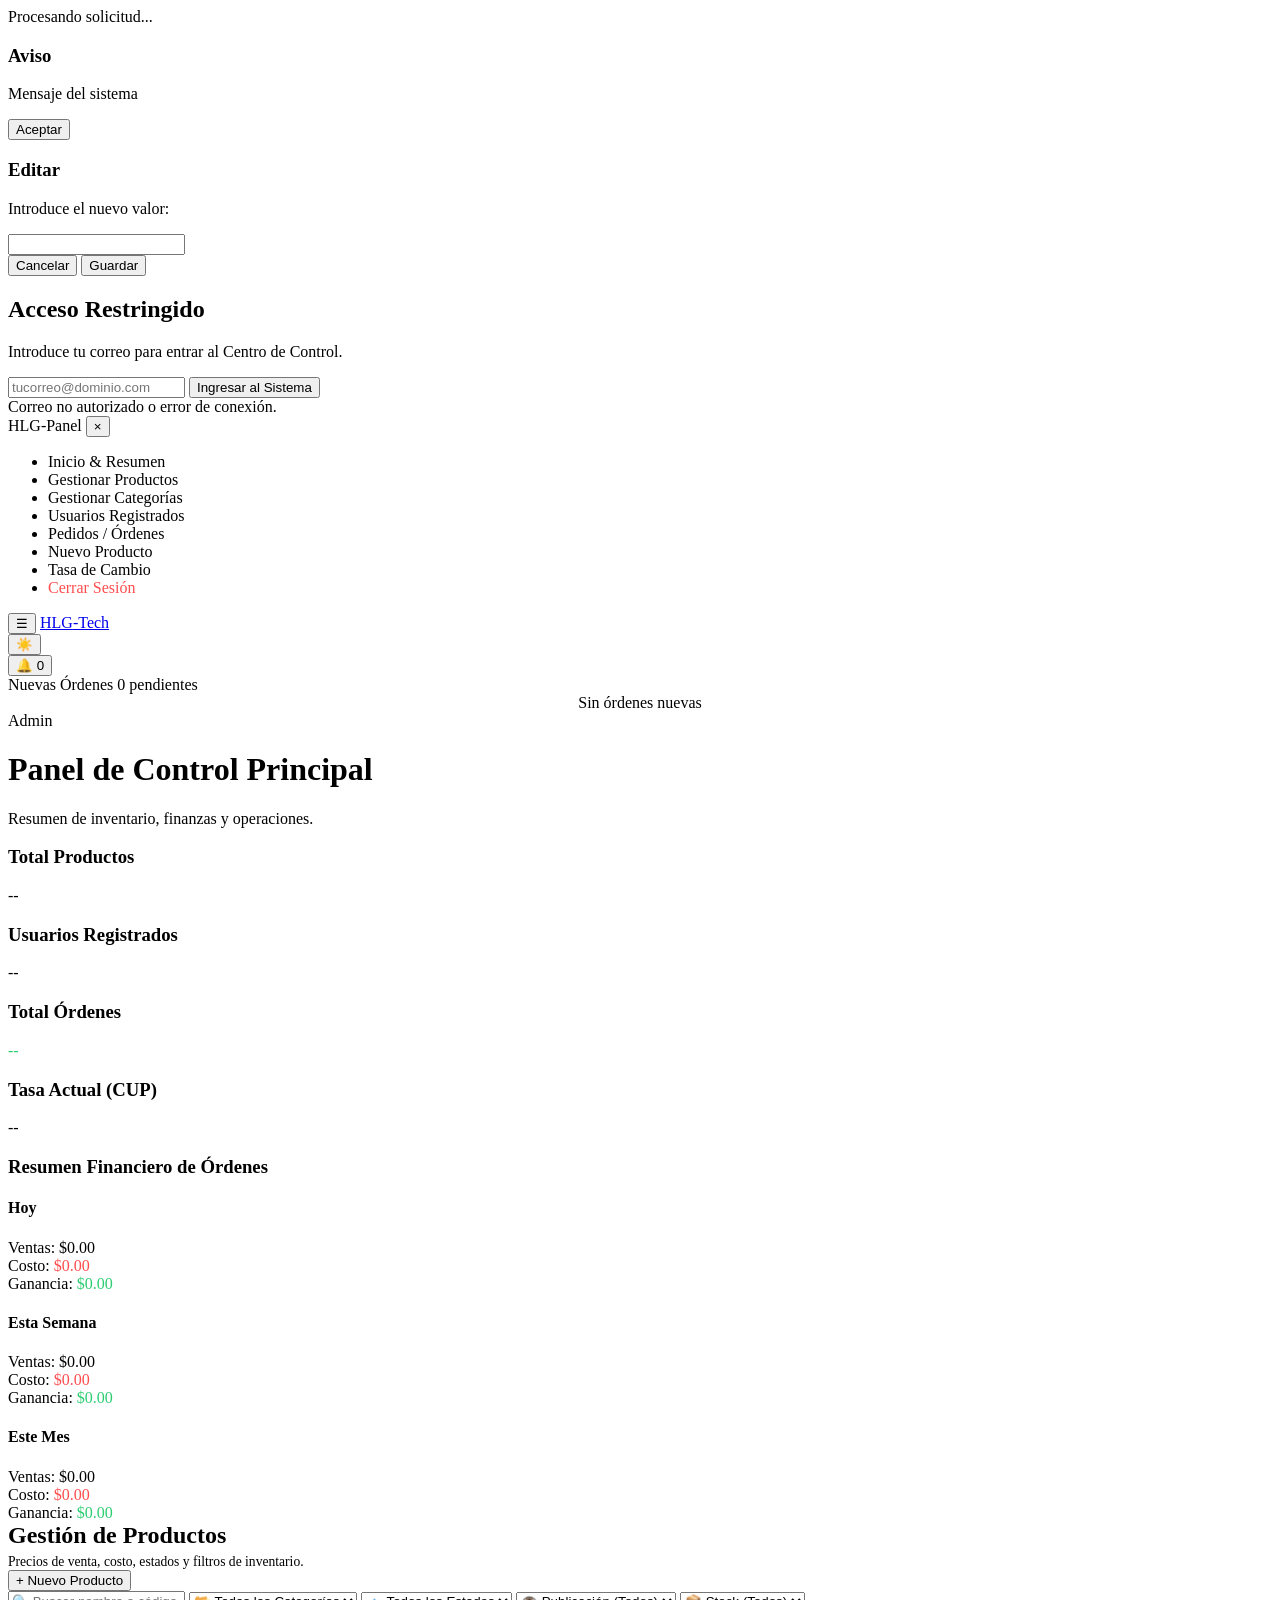
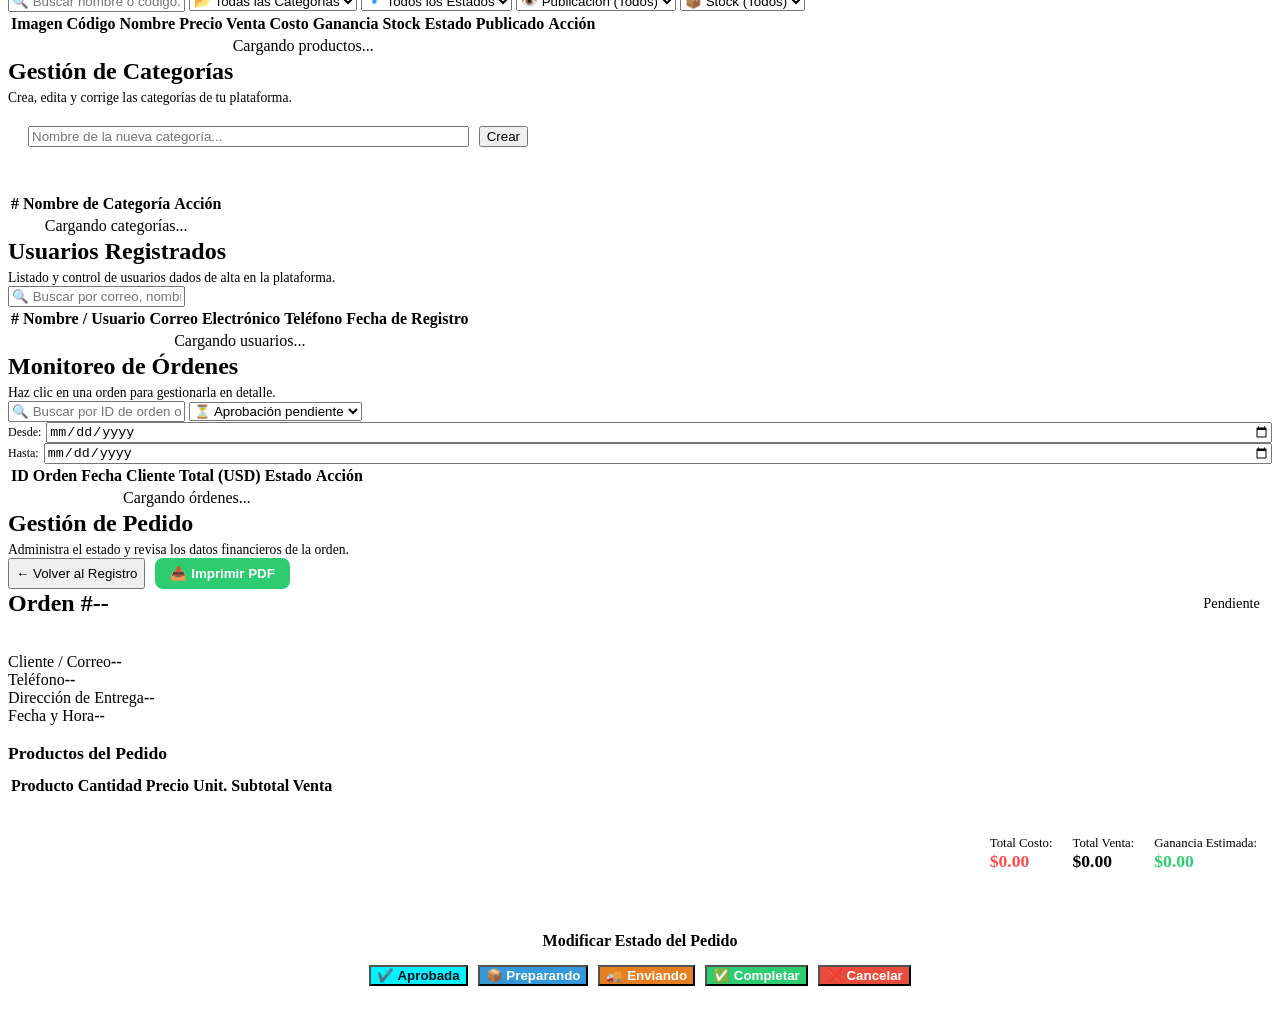
==== commit f72aed1a: "Update index.html" ====
--- a/index.html
+++ b/index.html
@@ -3,344 +3,435 @@
 <head>
     <meta charset="UTF-8">
     <meta name="viewport" content="width=device-width, initial-scale=1.0">
-    <title>HLG-Tech</title>
-    <link href="https://fonts.googleapis.com/css2?family=Inter:wght@300;400;700&display=swap" rel="stylesheet">
-    <link rel="stylesheet" href="styles.css">
+    <title>Panel de Control - HLG-Tech</title>
+    <link href="https://fonts.googleapis.com/css2?family=Inter:wght@300;400;500;700&display=swap" rel="stylesheet">
+    <link rel="stylesheet" href="admin.css">
+    <style>
+        
+    </style>
 </head>
 <body>
 
-    <div id="updateNotificationBanner" class="notification-banner">
-        <svg style="width:18px;height:18px;stroke:#00ccff;fill:none;stroke-width:2;" viewBox="0 0 24 24"><path d="M10.29 3.86L1.82 18a2 2 0 0 0 1.71 3h16.94a2 2 0 0 0 1.71-3L13.71 3.86a2 2 0 0 0-3.42 0z"></path><line x1="12" y1="9" x2="12" y2="13"></line><line x1="12" y1="17" x2="12.01" y2="17"></line></svg>
-        <span id="updateBannerText">Hay cambios recientes en los productos.</span>
-        <button onclick="cargar(); ocultarBannerActualizacion();">Actualizar</button>
-    </div>
-
-    <div id="globalLoaderOverlay">
-        <div class="spinner-hlg"></div>
-        <span id="globalLoaderText">Actualizando catálogo...</span>
-    </div>
-
-    <div id="custom-alert" class="custom-alert-overlay" style="display: none;">
-        <div class="custom-alert-box" id="customAlertBox">
-            <h3 id="alert-title" style="color:#00ccff; margin-top:0;">Aviso</h3>
-            <p id="alert-message" style="color:var(--text-muted);">Mensaje...</p>
-            <button onclick="closeCustomAlert()" class="alert-btn">Aceptar</button>
-        </div>
-    </div>
-
-    <header class="navbar-hlg">
-        <div class="nav-left">
-            <a onclick="restablecerTodo(); location.reload();" class="logo">HLG<span>-Tech</span></a>
-        </div>
-        <div class="nav-right">
-            <button class="bottom-nav-btn" onclick="toggleTema()" title="Cambiar Tema" style="width: 36px; height: 36px;">
-                <svg id="iconoTema" viewBox="0 0 24 24"><path d="M21 12.79A9 9 0 1 1 11.21 3 7 7 0 0 0 21 12.79z"></path></svg>
-            </button>
-
-            <div class="custom-select-wrapper" id="customSelect">
-                <div class="custom-select-btn" onclick="toggleDropdown(event)">
-                    <span id="monedaTextoBtn">USD</span>
+    <div id="neonLoaderOverlay">
+        <div class="neon-spinner"></div>
+        <div id="neonLoaderText">Procesando solicitud...</div>
+    </div>
+
+    <!-- MODAL DE ALERTA PERSONALIZADO -->
+    <div id="customAlertModal" class="custom-modal-overlay">
+        <div class="custom-modal-box">
+            <h3 id="customAlertTitle">Aviso</h3>
+            <p id="customAlertMessage">Mensaje del sistema</p>
+            <button class="btn-modal-primary" onclick="cerrarCustomAlert()">Aceptar</button>
+        </div>
+    </div>
+
+    <!-- MODAL DE PROMPT PERSONALIZADO -->
+    <div id="customPromptModal" class="custom-modal-overlay">
+        <div class="custom-modal-box">
+            <h3 id="customPromptTitle">Editar</h3>
+            <p id="customPromptDesc">Introduce el nuevo valor:</p>
+            <input type="text" id="customPromptInput">
+            <div class="custom-modal-buttons">
+                <button class="btn-modal-secondary" onclick="cerrarCustomPrompt(false)">Cancelar</button>
+                <button class="btn-modal-primary" onclick="cerrarCustomPrompt(true)">Guardar</button>
+            </div>
+        </div>
+    </div>
+
+    <div id="authScreen">
+        <div class="auth-card">
+            <h2>Acceso Restringido</h2>
+            <p>Introduce tu correo para entrar al Centro de Control.</p>
+            <input type="email" id="adminEmailInput" placeholder="tucorreo@dominio.com">
+            <button onclick="verificarAcceso()">Ingresar al Sistema</button>
+            <div id="authError">Correo no autorizado o error de conexión.</div>
+        </div>
+    </div>
+
+    <div class="sidebar-overlay" id="sidebarOverlay" onclick="toggleSidebar()"></div>
+    <nav class="sidebar" id="appSidebar">
+        <div class="sidebar-header">
+            <span class="logo">HLG<span>-Panel</span></span>
+            <button class="close-sidebar" onclick="toggleSidebar()">&times;</button>
+        </div>
+        <ul class="sidebar-menu">
+            <li><a onclick="toggleSidebar(); cambiarVista('home')">Inicio & Resumen</a></li>
+            <li><a onclick="toggleSidebar(); cambiarVista('productos')">Gestionar Productos</a></li>
+            <li><a onclick="toggleSidebar(); cambiarVista('categorias')">Gestionar Categorías</a></li>
+            <li><a onclick="toggleSidebar(); cambiarVista('usuarios')">Usuarios Registrados</a></li>
+            <li><a onclick="toggleSidebar(); cambiarVista('ordenes')">Pedidos / Órdenes</a></li>
+            <li><a onclick="toggleSidebar(); abrirModalProducto('nuevo')">Nuevo Producto</a></li>
+            <li><a onclick="abrirModalTasa()">Tasa de Cambio</a></li>
+            <li><a onclick="cerrarSesion()" style="color: #ff4d4d;">Cerrar Sesión</a></li>
+        </ul>
+    </nav>
+
+    <header class="backoffice-nav">
+        <div class="nav-left-group">
+            <button class="menu-btn" onclick="toggleSidebar()">☰</button>
+            <a href="#" onclick="cambiarVista('home')" class="logo">HLG<span>-Tech</span></a>
+        </div>
+        <div class="nav-right-group">
+            <button class="notification-bell-btn" onclick="toggleTema()" id="themeToggleBtn" title="Cambiar Tema Claro/Oscuro">☀️</button>
+            <div class="notification-container">
+                <button class="notification-bell-btn" onclick="toggleNotificationDropdown()" title="Notificaciones de Órdenes">
+                    🔔
+                    <span id="notifBadge" class="notification-badge">0</span>
+                </button>
+                <div id="notifDropdown" class="notification-dropdown">
+                    <div class="notification-header">
+                        <span>Nuevas Órdenes</span>
+                        <span id="notifCountText" style="font-weight: normal; color: var(--text-muted);">0 pendientes</span>
+                    </div>
+                    <div id="notifList" class="notification-list">
+                        <div class="notification-item" style="text-align: center; color: var(--text-muted);">Sin órdenes nuevas</div>
+                    </div>
                 </div>
-                <div class="custom-dropdown" id="customDropdown">
-                    <div class="custom-option" onclick="seleccionarMoneda('USD', 'USD')">USD</div>
-                    <div class="custom-option" onclick="seleccionarMoneda('CUP', 'CUP')">CUP</div>
+            </div>
+            <div id="userDisplay" class="user-badge">Admin</div>
+        </div>
+    </header>
+
+    <!-- VISTA 1: HOME DASHBOARD -->
+    <main id="view-home" class="view-section active main-container">
+        <div class="welcome-banner">
+            <h1>Panel de Control Principal</h1>
+            <p>Resumen de inventario, finanzas y operaciones.</p>
+        </div>
+
+        <div class="stats-grid">
+            <div class="stat-card" onclick="cambiarVista('productos')">
+                <h3>Total Productos</h3>
+                <div class="value" id="statTotal">--</div>
+            </div>
+            <div class="stat-card" onclick="cambiarVista('usuarios')">
+                <h3>Usuarios Registrados</h3>
+                <div class="value" id="statUsuarios" style="color: var(--accent);">--</div>
+            </div>
+            <div class="stat-card" onclick="cambiarVista('ordenes')">
+                <h3>Total Órdenes</h3>
+                <div class="value" id="statOrdenes" style="color: #2ecc71;">--</div>
+            </div>
+            <div class="stat-card" onclick="abrirModalTasa()">
+                <h3>Tasa Actual (CUP)</h3>
+                <div class="value" id="statTasa">--</div>
+            </div>
+        </div>
+
+        <h3 style="color: var(--accent); margin-bottom: 15px;">Resumen Financiero de Órdenes</h3>
+        <div class="financial-summary-grid">
+            <div class="fin-card">
+                <h4>Hoy</h4>
+                <div class="fin-row"><span>Ventas:</span> <span id="hoyVenta" style="color: var(--accent);">$0.00</span></div>
+                <div class="fin-row"><span>Costo:</span> <span id="hoyCosto" style="color: #ff4d4d;">$0.00</span></div>
+                <div class="fin-row"><span>Ganancia:</span> <span id="hoyGanancia" style="color: #2ecc71;">$0.00</span></div>
+            </div>
+            <div class="fin-card">
+                <h4>Esta Semana</h4>
+                <div class="fin-row"><span>Ventas:</span> <span id="semVenta" style="color: var(--accent);">$0.00</span></div>
+                <div class="fin-row"><span>Costo:</span> <span id="semCosto" style="color: #ff4d4d;">$0.00</span></div>
+                <div class="fin-row"><span>Ganancia:</span> <span id="semGanancia" style="color: #2ecc71;">$0.00</span></div>
+            </div>
+            <div class="fin-card">
+                <h4>Este Mes</h4>
+                <div class="fin-row"><span>Ventas:</span> <span id="mesVenta" style="color: var(--accent);">$0.00</span></div>
+                <div class="fin-row"><span>Costo:</span> <span id="mesCosto" style="color: #ff4d4d;">$0.00</span></div>
+                <div class="fin-row"><span>Ganancia:</span> <span id="mesGanancia" style="color: #2ecc71;">$0.00</span></div>
+            </div>
+        </div>
+    </main>
+
+    <!-- VISTA 2: GESTIÓN DE PRODUCTOS -->
+    <main id="view-productos" class="view-section main-container">
+        <div class="products-header">
+            <div>
+                <h1 style="margin:0 0 5px 0; color:var(--accent); font-size:1.5em;">Gestión de Productos</h1>
+                <p style="margin:0; color:var(--text-muted); font-size:0.85em;">Precios de venta, costo, estados y filtros de inventario.</p>
+            </div>
+            <button onclick="abrirModalProducto('nuevo')">+ Nuevo Producto</button>
+        </div>
+
+        <div class="filters-container">
+            <input type="text" id="filtroTexto" placeholder="🔍 Buscar nombre o código..." oninput="aplicarFiltrosProductos()">
+            <select id="filtroCategoria" onchange="aplicarFiltrosProductos()">
+                <option value="todos">📂 Todas las Categorías</option>
+            </select>
+            <select id="filtroEstado" onchange="aplicarFiltrosProductos()">
+                <option value="todos">🔹 Todos los Estados</option>
+                <option value="Disponible">Disponible</option>
+                <option value="Agotado">Agotado</option>
+            </select>
+            <select id="filtroPublicado" onchange="aplicarFiltrosProductos()">
+                <option value="todos">👁️ Publicación (Todos)</option>
+                <option value="true">Publicados (Sí)</option>
+                <option value="false">Ocultos (No)</option>
+            </select>
+            <select id="filtroStock" onchange="aplicarFiltrosProductos()">
+                <option value="todos">📦 Stock (Todos)</option>
+                <option value="con_stock">Con Stock (> 0)</option>
+                <option value="sin_stock">Sin Stock (0)</option>
+            </select>
+        </div>
+
+        <div class="table-responsive">
+            <table>
+                <thead>
+                    <tr>
+                        <th>Imagen</th>
+                        <th>Código</th>
+                        <th>Nombre</th>
+                        <th>Precio Venta</th>
+                        <th>Costo</th>
+                        <th>Ganancia</th>
+                        <th>Stock</th>
+                        <th>Estado</th>
+                        <th>Publicado</th>
+                        <th>Acción</th>
+                    </tr>
+                </thead>
+                <tbody id="tablaProductosBody">
+                    <tr><td colspan="10" style="text-align:center;">Cargando productos...</td></tr>
+                </tbody>
+            </table>
+        </div>
+    </main>
+
+    <!-- VISTA 3: GESTIÓN DE CATEGORÍAS -->
+    <main id="view-categorias" class="view-section main-container">
+        <div class="products-header">
+            <div>
+                <h1 style="margin:0 0 5px 0; color:var(--accent); font-size:1.5em;">Gestión de Categorías</h1>
+                <p style="margin:0; color:var(--text-muted); font-size:0.85em;">Crea, edita y corrige las categorías de tu plataforma.</p>
+            </div>
+        </div>
+
+        <div style="background: var(--bg-card); border: 1px solid var(--border-color); padding: 20px; border-radius: 14px; margin-bottom: 25px; display: flex; gap: 10px; max-width: 500px;">
+            <input type="text" id="nuevaCategoriaInput" placeholder="Nombre de la nueva categoría..." style="flex: 1;">
+            <button onclick="crearNuevaCategoriaSubmit()">Crear</button>
+        </div>
+
+        <div class="table-responsive" style="max-width: 700px;">
+            <table>
+                <thead>
+                    <tr>
+                        <th>#</th>
+                        <th>Nombre de Categoría</th>
+                        <th>Acción</th>
+                    </tr>
+                </thead>
+                <tbody id="tablaCategoriasBody">
+                    <tr><td colspan="3" style="text-align:center;">Cargando categorías...</td></tr>
+                </tbody>
+            </table>
+        </div>
+    </main>
+
+    <!-- VISTA 4: USUARIOS -->
+    <main id="view-usuarios" class="view-section main-container">
+        <div class="products-header">
+            <div>
+                <h1 style="margin:0 0 5px 0; color:var(--accent); font-size:1.5em;">Usuarios Registrados</h1>
+                <p style="margin:0; color:var(--text-muted); font-size:0.85em;">Listado y control de usuarios dados de alta en la plataforma.</p>
+            </div>
+        </div>
+
+        <div class="filters-container">
+            <input type="text" id="filtroBuscadorUsuarios" placeholder="🔍 Buscar por correo, nombre o teléfono..." oninput="filtrarUsuarios()">
+        </div>
+
+        <div class="table-responsive">
+            <table>
+                <thead>
+                    <tr>
+                        <th>#</th>
+                        <th>Nombre / Usuario</th>
+                        <th>Correo Electrónico</th>
+                        <th>Teléfono</th>
+                        <th>Fecha de Registro</th>
+                    </tr>
+                </thead>
+                <tbody id="tablaUsuariosBody">
+                    <tr><td colspan="5" style="text-align:center;">Cargando usuarios...</td></tr>
+                </tbody>
+            </table>
+        </div>
+    </main>
+
+    <!-- VISTA 5: ÓRDENES -->
+    <main id="view-ordenes" class="view-section main-container">
+        <div class="products-header">
+            <div>
+                <h1 style="margin:0 0 5px 0; color:var(--accent); font-size:1.5em;">Monitoreo de Órdenes</h1>
+                <p style="margin:0; color:var(--text-muted); font-size:0.85em;">Haz clic en una orden para gestionarla en detalle.</p>
+            </div>
+        </div>
+
+        <div class="filters-container">
+            <input type="text" id="filtroOrdenTexto" placeholder="🔍 Buscar por ID de orden o cliente..." oninput="aplicarFiltrosOrdenes()">
+            
+            <select id="filtroOrdenEstado" onchange="aplicarFiltrosOrdenes()">
+                <option selected>⏳ Aprobación pendiente</option>
+                <option value="Aprobada">✔️ Aprobadas</option>
+                <option value="Preparando">📦 Preparadas</option>
+                <option value="Enviando">🚚 Enviadas</option>
+                <option value="Completada">✅ Completadas</option>
+                <option value="Cancelada">❌ Canceladas</option>
+                <option value="TODAS">📋 Ver Todas</option>
+            </select>
+
+            <div style="display: flex; align-items: center; gap: 5px; flex: 1; min-width: 220px;">
+                <span style="font-size: 0.75em; color: var(--text-muted);">Desde:</span>
+                <input type="date" id="filtroOrdenDesde" onchange="aplicarFiltrosOrdenes()" style="flex:1;">
+            </div>
+
+            <div style="display: flex; align-items: center; gap: 5px; flex: 1; min-width: 220px;">
+                <span style="font-size: 0.75em; color: var(--text-muted);">Hasta:</span>
+                <input type="date" id="filtroOrdenHasta" onchange="aplicarFiltrosOrdenes()" style="flex:1;">
+            </div>
+        </div>
+
+        <div class="table-responsive">
+            <table>
+                <thead>
+                    <tr>
+                        <th>ID Orden</th>
+                        <th>Fecha</th>
+                        <th>Cliente</th>
+                        <th>Total (USD)</th>
+                        <th>Estado</th>
+                        <th>Acción</th>
+                    </tr>
+                </thead>
+                <tbody id="tablaOrdenesBody">
+                    <tr><td colspan="6" style="text-align:center;">Cargando órdenes...</td></tr>
+                </tbody>
+            </table>
+        </div>
+    </main>
+
+    <!-- VISTA 6: DETALLE ORDEN -->
+    <main id="view-detalle-orden" class="view-section main-container">
+        <div class="products-header no-print">
+            <div>
+                <h1 style="margin:0 0 5px 0; color:var(--accent); font-size:1.5em;">Gestión de Pedido</h1>
+                <p style="margin:0; color:var(--text-muted); font-size:0.85em;">Administra el estado y revisa los datos financieros de la orden.</p>
+            </div>
+            <div style="display: flex; gap: 10px;">
+                <button class="btn-action" onclick="cambiarVista('ordenes')">← Volver al Registro</button>
+                <button onclick="window.print()" style="background: #2ecc71; color: #fff; border: none; padding: 8px 15px; border-radius: 8px; font-weight: bold; cursor: pointer;">📥 Imprimir PDF</button>
+            </div>
+        </div>
+
+        <div class="order-detail-card" id="printableOrderSection">
+            <div style="display: flex; justify-content: space-between; align-items: center; border-bottom: 1px solid var(--border-color); padding-bottom: 15px; margin-bottom: 20px;">
+                <h2 id="detOrdenId" style="color: var(--accent); margin: 0;">Orden #--</h2>
+                <span id="detOrdenBadge" class="badge badge-estado" style="font-size: 0.9em; padding: 6px 12px;">Pendiente</span>
+            </div>
+
+            <div class="order-meta-grid">
+                <div class="meta-box"><span>Cliente / Correo</span><strong id="detCliente">--</strong></div>
+                <div class="meta-box"><span>Teléfono</span><strong id="detTelefono">--</strong></div>
+                <div class="meta-box"><span>Dirección de Entrega</span><strong id="detDireccion">--</strong></div>
+                <div class="meta-box"><span>Fecha y Hora</span><strong id="detFecha">--</strong></div>
+            </div>
+
+            <h3 style="color: var(--accent); font-size: 1.1em; margin-bottom: 10px;">Productos del Pedido</h3>
+            <div class="table-responsive" style="margin-bottom: 20px;">
+                <table>
+                    <thead>
+                        <tr>
+                            <th>Producto</th>
+                            <th>Cantidad</th>
+                            <th>Precio Unit.</th>
+                            <th>Subtotal Venta</th>
+                        </tr>
+                    </thead>
+                    <tbody id="detTablaProductos"></tbody>
+                </table>
+            </div>
+
+            <div style="display: flex; justify-content: flex-end; gap: 20px; background: var(--bg-modal); padding: 15px; border-radius: 10px; border: 1px solid var(--border-color); margin-bottom: 25px;">
+                <div><span style="font-size: 0.8em; color: var(--text-muted);">Total Costo:</span> <strong id="detTotalCosto" style="color: #ff4d4d; display: block; font-size: 1.1em;">$0.00</strong></div>
+                <div><span style="font-size: 0.8em; color: var(--text-muted);">Total Venta:</span> <strong id="detTotalVenta" style="color: var(--accent); display: block; font-size: 1.1em;">$0.00</strong></div>
+                <div><span style="font-size: 0.8em; color: var(--text-muted);">Ganancia Estimada:</span> <strong id="detTotalGanancia" style="color: #2ecc71; display: block; font-size: 1.1em;">$0.00</strong></div>
+            </div>
+
+            <div class="no-print" style="background: var(--bg-modal); border: 1px solid var(--accent); border-radius: 12px; padding: 20px; text-align: center;">
+                <h4 style="color: var(--accent); margin-top: 0; margin-bottom: 15px;">Modificar Estado del Pedido</h4>
+                <div style="display: flex; justify-content: center; gap: 10px; flex-wrap: wrap;">
+                    <button onclick="actualizarEstadoOrdenActual('Aprobada')" style="background: #00f2ff; color: #0f0f1a; font-weight: bold;">✔️ Aprobada</button>
+                    <button onclick="actualizarEstadoOrdenActual('Preparando la orden')" style="background: #3498db; color: #fff; font-weight: bold;">📦 Preparando</button>
+                    <button onclick="actualizarEstadoOrdenActual('Enviando pedido')" style="background: #e67e22; color: #fff; font-weight: bold;">🚚 Enviando</button>
+                    <button onclick="actualizarEstadoOrdenActual('Completada')" style="background: #2ecc71; color: #fff; font-weight: bold;">✅ Completar</button>
+                    <button onclick="actualizarEstadoOrdenActual('Cancelada')" style="background: #e74c3c; color: #fff; font-weight: bold;">❌ Cancelar</button>
                 </div>
             </div>
-            <input type="text" id="buscador" placeholder="Buscar..." autocomplete="off">
-        </div>
-    </header>
-
-    <nav class="bottom-nav-bar">
-        <button class="bottom-nav-btn" onclick="abrirDrawerCarrito()" title="Ver Carrito">
-            <svg viewBox="0 0 24 24"><circle cx="9" cy="21" r="1"></circle><circle cx="20" cy="21" r="1"></circle><path d="M1 1h4l2.68 13.39a2 2 0 0 0 2 1.61h9.72a2 2 0 0 0 2-1.61L23 6H6"></path></svg>
-            <span id="cartBadge" class="cart-badge" style="display: none;">0</span>
-        </button>
-        <button class="bottom-nav-btn home-center" onclick="cargar(); ocultarBannerActualizacion();" title="Actualizar Catálogo">
-            <svg viewBox="0 0 24 24"><path d="M3 12a9 9 0 1 0 9-9 9.75 9.75 0 0 0-6.74 2.74L3 8"></path><path d="M3 3v5h5"></path></svg>
-        </button>
-        <button class="bottom-nav-btn" onclick="abrirDrawerUsuario()" title="Panel de Usuario">
-            <svg viewBox="0 0 24 24"><path d="M20 21v-2a4 4 0 0 0-4-4H8a4 4 0 0 0-4 4v2"></path><circle cx="12" cy="7" r="4"></circle></svg>
-        </button>
-    </nav>
-
-    <div id="drawerOverlay" class="drawer-overlay" onclick="cerrarTodosLosDrawers()"></div>
-
-    <div id="cartDrawer" class="drawer">
-        <div class="drawer-header">
-            <h3>Tu Carrito de Compras</h3>
-            <span class="cerrar-modal" style="position:static;" onclick="cerrarDrawerCarrito()">&times;</span>
-        </div>
-        <div class="drawer-body" id="cartItemsContainer">
-            <p style="text-align: center; color: var(--text-muted); font-size: 0.9em; margin-top: 40px;">Tu carrito está vacío.</p>
-        </div>
-        <div class="drawer-footer" id="cartFooter" style="display: none;">
-            <div style="display: flex; justify-content: space-between; margin-bottom: 12px; font-size: 0.95em;">
-                <span style="color: var(--text-muted);">Total:</span>
-                <strong id="cartTotalText" style="color: #00ccff;">$0.00</strong>
-            </div>
-            <button onclick="iniciarCheckout()" class="btn btn-buy" style="width: 100%; padding: 10px;">Completar Pedido</button>
-        </div>
-    </div>
-
-    <div id="userDrawer" class="drawer">
-        <div class="drawer-header">
-            <h3 id="drawerTitulo">Mi Cuenta</h3>
-            <span class="cerrar-modal" style="position:static;" onclick="cerrarDrawerUsuario()">&times;</span>
-        </div>
-        <div class="drawer-body">
+        </div>
+    </main>
+
+    <!-- MODAL PRODUCTO -->
+    <div id="productoModal" style="display:none; position:fixed; top:0; left:0; width:100%; height:100%; background:rgba(0,0,0,0.6); z-index:2000; justify-content:center; align-items:center; padding:20px; box-sizing:border-box;">
+        <div style="background:var(--bg-modal); border:1px solid var(--accent); padding:25px; border-radius:16px; width:100%; max-width:450px; max-height: 90vh; overflow-y: auto;">
+            <h3 id="modalProductoTitulo" style="color:var(--accent); margin-top:0; text-align:center;">Nuevo Producto</h3>
             
-            <div id="vistaLoginUnico">
-                <div class="form-group"><label>Correo Electrónico</label><input type="email" id="loginCorreo" placeholder="tucorreo@gmail.com"></div>
-                <div class="form-group"><label>Contraseña</label><input type="password" id="loginPassword" placeholder="Tu contraseña"></div>
-                <button onclick="iniciarSesionUsuario()" class="btn btn-buy" style="width: 100%; margin-top: 5px; padding: 10px;">Entrar</button>
-                <p class="auth-switch-text" style="text-align: center; margin-top: 15px; font-size: 0.85em; color: var(--text-muted);">
-        ¿No tienes una cuenta? <a onclick="alternarFormularioAuth('registro')" class="btn-auth-switch">Regístrate aquí</a>
-    </p>
-            </div>
-
-            <div id="contenedorRegistro" class="auth-form-container" style="display: none;">
-                <h3 style="color:#00f2ff; margin-top:0;">Crear Nueva Cuenta</h3>
-                
-                <div class="form-group">
-                    <label for="regNombre">Nombre completo</label>
-                    <input type="text" id="regNombre" placeholder="Tu nombre">
-                </div>
-
-                <div class="form-group">
-                    <label for="regCorreo">Correo electrónico</label>
-                    <input type="email" id="regCorreo" placeholder="correo@ejemplo.com">
-                </div>
-
-                <div class="form-group">
-                    <label for="regTelefono">Teléfono</label>
-                    <input type="tel" id="regTelefono" placeholder="Número de teléfono">
-                </div>
-
-                <div class="form-group">
-                    <label for="regPassword">Contraseña</label>
-                    <input type="password" id="regPassword" placeholder="Contraseña segura">
-                </div>
-
-                <div class="form-group">
-                    <label for="regSexo">Sexo</label>
-                    <select id="regSexo">
-                        <option value="">Seleccionar...</option>
-                        <option value="Masculino">Masculino</option>
-                        <option value="Femenino">Femenino</option>
-                        <option value="Otro">Otro</option>
+            <div style="margin-bottom:10px;"><input type="text" id="prodCodigo" disabled style="width:100%;"></div>
+            <div style="margin-bottom:10px;"><input type="text" id="prodNombre" placeholder="Nombre del producto" style="width:100%;"></div>
+            
+            <div style="display:flex; gap:10px; margin-bottom:10px;">
+                <div style="flex:1;"><label style="font-size:0.75em; color:var(--text-muted);">Precio Venta ($)</label><input type="number" id="prodPrecio" placeholder="0.00" style="width:100%;"></div>
+                <div style="flex:1;"><label style="font-size:0.75em; color:var(--text-muted);">Precio Costo ($)</label><input type="number" id="prodCosto" placeholder="0.00" style="width:100%;"></div>
+            </div>
+
+            <div style="display:flex; gap:10px; margin-bottom:10px;">
+                <div style="flex:1;"><label style="font-size:0.75em; color:var(--text-muted);">Stock</label><input type="number" id="prodStock" value="5" style="width:100%;"></div>
+                <div style="flex:1;"><label style="font-size:0.75em; color:var(--text-muted);">Categoría</label><select id="prodCategoria" style="width:100%;"></select></div>
+            </div>
+
+            <div style="display:flex; gap:10px; margin-bottom:10px;">
+                <div style="flex:1;">
+                    <label style="font-size:0.75em; color:var(--text-muted);">Estado</label>
+                    <select id="prodEstado" style="width:100%;">
+                        <option value="Disponible">Disponible</option>
+                        <option value="Agotado">Agotado</option>
                     </select>
                 </div>
-
-                <div class="form-group">
-                    <label for="regFechaNacimiento">Fecha de nacimiento</label>
-                    <input type="date" id="regFechaNacimiento">
-                </div>
-
-               <div class="form-group">
-                    <label>País</label>
-                    <select id="selectPais" class="form-control" onchange="cargarProvinciasSegunPais()">
-                        <option value="">Selecciona un país...</option>
+                <div style="flex:1;">
+                    <label style="font-size:0.75em; color:var(--text-muted);">Publicado</label>
+                    <select id="prodMostrar" style="width:100%;">
+                        <option value="true">Sí (Visible)</option>
+                        <option value="false">No (Oculto)</option>
                     </select>
                 </div>
-
-                <div class="form-group">
-                    <label>Provincia / Estado</label>
-                    <select id="selectProvincia" class="form-control" onchange="cargarMunicipiosSegunProvincia()" disabled>
-                        <option value="">Selecciona una provincia...</option>
-                    </select>
-                </div>
-
-                <div class="form-group">
-                    <label>Municipio</label>
-                    <select id="selectMunicipio" class="form-control" disabled>
-                        <option value="">Selecciona un municipio...</option>
-                    </select>
-                </div>
-
-                <button type="button" class="btn btn-buy" style="width: 100%; margin-top: 5px; padding: 10px;" onclick="registrarNuevoUsuario()">Registrarse</button>
-                
-                <p class="auth-switch-text" style="text-align: center; margin-top: 15px; font-size: 0.85em; color: var(--text-muted);">
-                 ¿Ya tienes una cuenta? <a onclick="alternarFormularioAuth('login')" class="btn-auth-switch">Inicia sesión aquí</a>
-                </p>
-            </div>
-
-            <div id="vistaPanelLogueado" style="display: none;">
-                
-                <div class="folder-group" id="folderPerfil">
-                    <button class="folder-btn" onclick="toggleFolder('folderPerfil')">Perfil y Seguridad</button>
-                    <div class="folder-content">
-                        <h4 style="color:#00ccff; margin-top:0;">Datos Personales</h4>
-                        <p style="font-size:0.85em; color:var(--text-muted);"><strong style="color:#00ccff;">Nombre:</strong> <span id="pNombre"></span></p>
-                        <p style="font-size:0.85em; color:var(--text-muted);"><strong style="color:#00ccff;">Correo:</strong> <span id="pCorreo"></span></p>
-                        <p style="font-size:0.85em; color:var(--text-muted);"><strong style="color:#00ccff;">Teléfono:</strong> <span id="pTelefono"></span></p>
-                        
-                        <hr style="border:0; border-top:1px solid rgba(128,128,128,0.2); margin: 15px 0;">
-                        
-                        <h4 style="color:#00ccff; margin-top:0; font-size:0.95em;">Cambiar Contraseña</h4>
-                        <div class="form-group">
-                            <label>Contraseña Actual</label>
-                            <input type="password" id="passActual" placeholder="********">
-                        </div>
-                        <div class="form-group">
-                            <label>Nueva Contraseña</label>
-                            <input type="password" id="passNueva" placeholder="********">
-                        </div>
-                        <button onclick="cambiarContrasenaUsuario()" class="btn btn-ask" style="width: 100%; padding: 8px; font-size: 0.85em; margin-bottom: 10px;">Actualizar Contraseña</button>
-                        <button onclick="cerrarSesionUsuario()" class="btn" style="width: 100%; background: rgba(255, 77, 77, 0.2); color: #ff4d4d; border: 1px solid #ff4d4d; padding: 8px; font-size: 0.85em; margin-top:5px;">Cerrar Sesión</button>
-                    </div>
-                </div>
-
-                <div class="folder-group" id="folderDirecciones">
-                    <button class="folder-btn" onclick="toggleFolder('folderDirecciones'); renderizarDirecciones();">Direcciones de Entrega</button>
-                    <div class="folder-content">
-                        <div id="listaDireccionesCliente" style="margin-bottom: 12px;"></div>
-                        <button onclick="abrirFormularioDireccion()" class="btn btn-ask" style="width: 100%; padding: 8px; font-size: 0.85em;">Nueva Dirección</button>
-                    </div>
-                </div>
-
-                <div class="folder-group" id="folderOrdenes">
-                    <button class="folder-btn" onclick="toggleFolder('folderOrdenes'); cargarOrdenesUsuario();">Registro de Órdenes</button>
-                    <div class="folder-content">
-                        <div id="listaOrdenesCliente">
-                            <p style="color: var(--text-muted); font-size: 0.85em; text-align: center;">No tienes órdenes registradas.</p>
-                        </div>
-                    </div>
-                </div>
-
-            </div>
-        </div>
-    </div>
-
-    <div id="modalDireccion" class="modal">
-        <div class="modal-content">
-            <span class="cerrar-modal" onclick="cerrarModalDireccion()">&times;</span>
-            <h3 style="color: #00ccff; margin-top: 0; font-size: 1.1em;">Nueva Dirección</h3>
-            
-            <div class="form-group">
-                <label>Provincia</label>
-                <div class="dropdown-box-custom" id="customProvinciaBox">
-                    <div class="dropdown-box-toggle" id="provinciaToggleBtn" onclick="toggleCustomBox('customProvinciaMenu', event)">Seleccione Provincia...</div>
-                    <div class="dropdown-box-menu" id="customProvinciaMenu"></div>
-                </div>
-            </div>
-
-            <div class="form-group">
-                <label>Municipio</label>
-                <div class="dropdown-box-custom" id="customMunicipioBox">
-                    <div class="dropdown-box-toggle" id="municipioToggleBtn" onclick="toggleCustomBox('customMunicipioMenu', event)">Seleccione Municipio...</div>
-                    <div class="dropdown-box-menu" id="customMunicipioMenu"></div>
-                </div>
-            </div>
-
-            <div class="form-group">
-                <label>Dirección Exacta</label>
-                <input type="text" id="dirExacta" placeholder="Calle, número... Punto de referencia...">
-            </div>
-            <button onclick="guardarDireccionUsuario()" class="btn btn-buy" style="width: 100%; padding: 10px; margin-top: 5px;">Guardar Dirección</button>
-        </div>
-    </div>
-
-    <div id="modalCheckout" class="modal">
-        <div class="modal-content">
-            <span class="cerrar-modal" onclick="cerrarModalCheckout()">&times;</span>
-            <h3 style="color: #00ccff; margin-top: 0;">Finalizar Compra / Reserva</h3>
-            
-            <div class="form-group">
-                <label>Seleccionar Dirección de Envío</label>
-                <div class="dropdown-box-custom" id="customCheckoutDirBox">
-                    <div class="dropdown-box-toggle" id="checkoutDirToggleBtn" onclick="toggleCustomBox('customCheckoutDirMenu', event)">Seleccione Dirección...</div>
-                    <div class="dropdown-box-menu" id="customCheckoutDirMenu"></div>
-                </div>
-            </div>
-
-            <div class="form-group">
-                <label>Tipo de Pedido</label>
-                <div class="dropdown-box-custom" id="customTipoPedidoBox">
-                    <div class="dropdown-box-toggle" id="tipoPedidoToggleBtn" onclick="toggleCustomBox('customTipoPedidoMenu', event)">Entrega Inmediata / Normal</div>
-                    <div class="dropdown-box-menu" id="customTipoPedidoMenu">
-                        <div class="dropdown-box-item" onclick="seleccionarTipoPedido('Entrega Inmediata')">Entrega Inmediata / Normal</div>
-                        <div class="dropdown-box-item" onclick="seleccionarTipoPedido('Reserva Programada')">Reservar para Fecha y Hora</div>
-                    </div>
-                </div>
-            </div>
-
-            <div id="seccionFechaReserva" style="display: none; background: var(--input-bg); padding: 10px; border-radius: 10px; border: 1px solid rgba(0,242,255,0.2); margin-bottom: 14px;">
-                <div class="form-group" style="margin-bottom: 8px;">
-                    <label>Fecha de Reserva</label>
-                    <input type="date" id="inputFechaReserva">
-                </div>
-                <div class="form-group" style="margin-bottom: 0;">
-                    <label>Hora Estimada</label>
-                    <input type="time" id="inputHoraReserva">
-                </div>
-            </div>
-
-            <div class="form-group">
-                <label>Método de Pago</label>
-                <div class="dropdown-box-custom" id="customPagoBox">
-                    <div class="dropdown-box-toggle" id="pagoToggleBtn" onclick="toggleCustomBox('customPagoMenu', event)">Transferencia Bancaria</div>
-                    <div class="dropdown-box-menu" id="customPagoMenu">
-                        <div class="dropdown-box-item" onclick="seleccionarMetodoPago('Transferencia Bancaria')">Transferencia Bancaria</div>
-                        <div class="dropdown-box-item" onclick="seleccionarMetodoPago('Efectivo al Recibir')">Efectivo al Recibir</div>
-                    </div>
-                </div>
-            </div>
-
-            <div style="margin: 15px 0; background: var(--input-bg); padding: 10px; border-radius: 8px;">
-                <p style="margin: 0; font-size: 0.85em; color: var(--text-muted);">Importe Total a Pagar:</p>
-                <h3 id="checkoutImporteTotal" style="color: #00ccff; margin: 5px 0 0 0;">$0.00</h3>
-            </div>
-            <button onclick="enviarOrdenAlBackend()" class="btn btn-buy" style="width: 100%; padding: 10px;">Enviar Pedido / Reserva</button>
-        </div>
-    </div>
-
-    <header class="hero">
-        <p style="color: #00ccff;">Hardware & Gaming Premium</p>
-        <h1>Maximiza tu Potencial</h1>
-        <a href="#categoryTabs" class="btn-hero">Ver Catálogo</a>
-    </header>
-
-    <div class="tabs" id="categoryTabs"></div>
-    <div id="app"></div>
-    <div id="loader" style="text-align: center; padding: 40px; color: #00ccff;">Cargando catálogo...</div>
-
-   <div id="modalProducto" class="modal" onclick="cerrarDetalles(event)">
-        <div class="modal-content" onclick="event.stopPropagation()">
-            <span class="cerrar-modal" onclick="cerrarDetalles()">&times;</span>
-            <img id="modalImg" style="width:100%; aspect-ratio:1/1; object-fit:contain; border-radius:12px; background:var(--input-bg);" src="" alt="">
-            <h2 id="modalTitulo" style="margin: 10px 0 5px 0; font-size: 1.2em;"></h2>
-            <div id="modalPrecio" style="color:#00ccff; font-weight:bold; font-size:1.1em;"></div>
-            <div id="modalStock" style="margin: 5px 0;"></div>
-            <p id="modalDesc" style="color:var(--text-muted); font-size:0.9em;"></p>
-            
-            <!-- NUEVO: Contenedor de Calificación por Estrellas -->
-            <div id="modalEstrellasContainer" style="margin: 15px 0; text-align: center; border-top: 1px solid rgba(128,128,128,0.2); padding-top: 10px;">
-                <div id="estrellasVisuales" style="font-size: 1.2em; color: #ffd700;">
-                    ⭐⭐⭐⭐⭐ <span id="textoPromedio" style="color: var(--text-muted); font-size: 0.85em;">(0.0 - 0 reseñas)</span>
-                </div>
-                
-                <!-- Formulario de calificación (Solo visible si el usuario está registrado/logueado) -->
-                <div id="formCalificacion" style="display: none; margin-top: 10px; background: var(--input-bg); padding: 10px; border-radius: 8px;">
-                    <p style="margin: 0 0 5px 0; font-size: 0.85em; color: var(--text-muted);">Califica este producto:</p>
-                    <div class="star-rating-input" style="cursor: pointer; font-size: 1.5em; color: #ffd700;">
-                        <span onclick="enviarCalificacion(1)">★</span>
-                        <span onclick="enviarCalificacion(2)">★</span>
-                        <span onclick="enviarCalificacion(3)">★</span>
-                        <span onclick="enviarCalificacion(4)">★</span>
-                        <span onclick="enviarCalificacion(5)">★</span>
-                    </div>
-                </div>
-                
-                <!-- Aviso si no ha iniciado sesión -->
-                <p id="avisoLoginCalificar" style="display: none; font-size: 0.8em; color: #ff4d4d; margin-top: 5px;">
-                    Debes iniciar sesión para calificar este producto.
-                </p>
-            </div>
-            <!-- FIN DEL NUEVO BLOQUE -->
-
-            <button id="modalBtnBuy" class="btn btn-buy" style="width:100%; padding:10px; margin-top:10px;">Añadir al Carrito</button>
-        </div>
-    </div>
-<script src="app.js"></script>
+            </div>
+
+            <div style="margin-bottom:15px;">
+    <label style="font-size:0.75em; color:var(--text-muted); display:block; margin-bottom:5px;">Descripción</label>
+    <textarea id="prodDescripcion" placeholder="Características principales..." style="width:100%; height:80px; resize:vertical;"></textarea>
+</div>
+
+            <div style="margin-bottom:15px;">
+                <label style="font-size:0.75em; color:var(--text-muted); display:block; margin-bottom:5px;">Imagen del Producto</label>
+                <input type="file" id="prodFile" accept="image/*" style="width:100%; margin-bottom:8px;" onchange="subirImagenACloudinary(this)">
+                <input type="text" id="prodImagenUrl" placeholder="https://res.cloudinary.com/..." style="width:100%;">
+            </div>
+
+            <div style="display:flex; gap:10px;">
+                <button onclick="guardarProductoSubmit()" style="flex:1; font-weight:bold;">Guardar</button>
+                <button onclick="cerrarModalProducto()" style="flex:1; background:transparent; color:var(--text-muted); border:1px solid var(--border-color);">Cancelar</button>
+            </div>
+        </div>
+    </div>
+
+    <!-- MODAL TASA -->
+    <div id="tasaModal" style="display:none; position:fixed; top:0; left:0; width:100%; height:100%; background:rgba(0,0,0,0.6); z-index:2000; justify-content:center; align-items:center;">
+        <div style="background:var(--bg-modal); border:1px solid var(--accent); padding:25px; border-radius:16px; width:100%; max-width:320px; text-align:center;">
+            <h3 style="color:var(--accent); margin-top:0;">Actualizar Tasa</h3>
+            <input type="number" id="nuevaTasaInput" style="width:100%; margin-bottom:15px; text-align:center;">
+            <button onclick="guardarNuevaTasa()" style="padding:10px 20px; font-weight:bold; margin-right: 5px;">Guardar</button>
+            <button onclick="cerrarModalTasa()" style="padding:10px 20px; background:transparent; color:var(--text-muted); border:1px solid var(--border-color); border-radius: 8px;">Cancelar</button>
+        </div>
+    </div>
+    <script src="admin.js"></script>
 </body>
 </html>
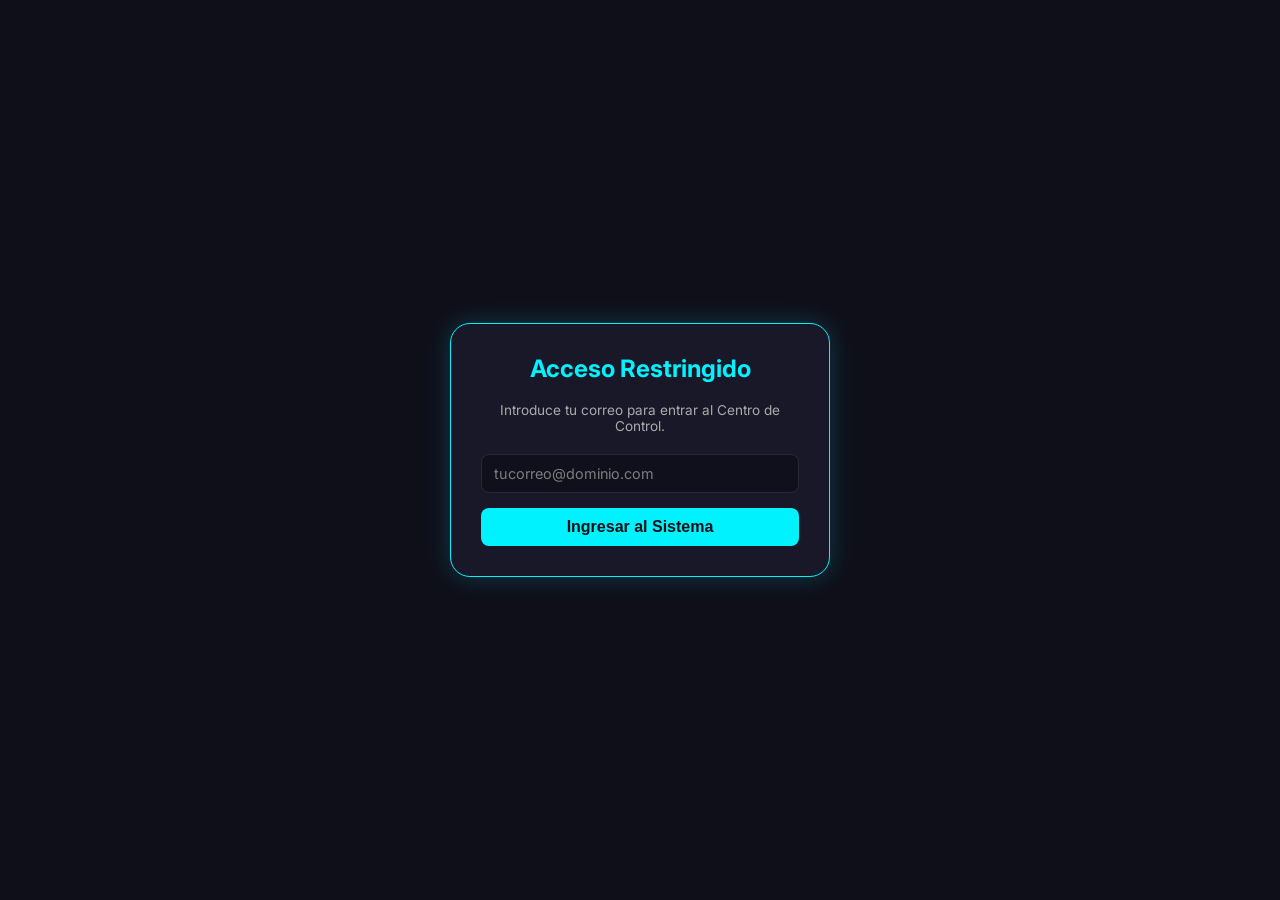
==== commit 58eac91e: "Update index.html" ====
--- a/index.html
+++ b/index.html
@@ -5,7 +5,7 @@
     <meta name="viewport" content="width=device-width, initial-scale=1.0">
     <title>Panel de Control - HLG-Tech</title>
     <link href="https://fonts.googleapis.com/css2?family=Inter:wght@300;400;500;700&display=swap" rel="stylesheet">
-    <link rel="stylesheet" href="admin.css">
+    <link rel="stylesheet" href="styles.css">
     <style>
         
     </style>
@@ -432,6 +432,6 @@
             <button onclick="cerrarModalTasa()" style="padding:10px 20px; background:transparent; color:var(--text-muted); border:1px solid var(--border-color); border-radius: 8px;">Cancelar</button>
         </div>
     </div>
-    <script src="admin.js"></script>
+    <script src="app.js"></script>
 </body>
 </html>
--- a/styles.css
+++ b/styles.css
@@ -0,0 +1,236 @@
+        :root {
+            --bg-main: #0f0f1a;
+            --bg-card: rgba(30, 30, 45, 0.75);
+            --bg-input: #10101c;
+            --bg-modal: #181828;
+            --accent: #00f2ff;
+            --text-main: #ffffff;
+            --text-muted: #aaaaaa;
+            --border-color: rgba(255, 255, 255, 0.1);
+        }
+
+        [data-theme="light"] {
+            --bg-main: #f4f5f7;
+            --bg-card: rgba(255, 255, 255, 0.85);
+            --bg-input: #ffffff;
+            --bg-modal: #ffffff;
+            --accent: #007bff;
+            --text-main: #1f2937;
+            --text-muted: #6b7280;
+            --border-color: rgba(0, 0, 0, 0.15);
+        }
+
+        body {
+            font-family: 'Inter', sans-serif;
+            background-color: var(--bg-main);
+            color: var(--text-main);
+            margin: 0;
+            overflow-x: hidden;
+            transition: background-color 0.3s ease, color 0.3s ease;
+        }
+
+        /* --- BOTONES GLOBALES --- */
+        button, .btn {
+            appearance: none;
+            -webkit-appearance: none;
+            background-color: var(--accent);
+            color: #0f0f1a;
+            border: none;
+            border-radius: 8px;
+            padding: 10px 16px;
+            font-size: 1rem;
+            font-weight: 500;
+            cursor: pointer;
+            transition: opacity 0.2s ease, transform 0.1s ease;
+            display: inline-flex;
+            align-items: center;
+            justify-content: center;
+            text-align: center;
+        }
+        [data-theme="light"] button, [data-theme="light"] .btn {
+            color: #ffffff;
+        }
+        button:hover, .btn:hover { opacity: 0.9; }
+        button:active, .btn:active { transform: scale(0.98); }
+
+        /* --- SELECTORES Y INPUTS DINÁMICOS --- */
+        input[type="text"], input[type="email"], input[type="number"], input[type="date"], select, textarea {
+            background-color: var(--bg-input) !important;
+            border: 1px solid var(--border-color) !important;
+            color: var(--text-main) !important;
+            padding: 10px 12px !important;
+            border-radius: 8px !important;
+            outline: none !important;
+            font-family: 'Inter', sans-serif;
+            font-size: 0.9em;
+            box-sizing: border-box;
+            transition: border-color 0.2s;
+        }
+        input::placeholder { color: var(--text-muted); opacity: 0.7; }
+        input:focus, select:focus { border-color: var(--accent) !important; box-shadow: 0 0 8px rgba(0, 242, 255, 0.2); }
+
+        select {
+            appearance: none;
+            -webkit-appearance: none;
+            -moz-appearance: none;
+            cursor: pointer;
+            padding-right: 30px !important;
+            background-image: url("data:image/svg+xml;charset=UTF-8,%3csvg xmlns='http://www.w3.org/2000/svg' viewBox='0 0 24 24' fill='none' stroke='%2300f2ff' stroke-width='2' stroke-linecap='round' stroke-linejoin='round'%3e%3Cpolyline points='6 9 12 15 18 9'%3E%3C/polyline%3e%3C/svg%3e");
+            background-repeat: no-repeat;
+            background-position: right 10px center;
+            background-size: 14px;
+        }
+        select option { background: var(--bg-modal); color: var(--text-main); padding: 10px; }
+
+        /* --- PANTALLA DE ACCESO / LOGIN --- */
+        #authScreen {
+            position: fixed; top: 0; left: 0; width: 100%; height: 100vh;
+            background: var(--bg-main); backdrop-filter: blur(10px);
+            display: flex; justify-content: center; align-items: center; z-index: 9999;
+        }
+        .auth-card {
+            background: var(--bg-modal); border: 1px solid var(--accent); padding: 30px;
+            border-radius: 20px; width: 100%; max-width: 380px; text-align: center;
+            box-shadow: 0 0 25px rgba(0, 242, 255, 0.2); box-sizing: border-box;
+        }
+        .auth-card h2 { margin-top: 0; color: var(--accent); font-size: 1.5em; }
+        .auth-card p { font-size: 0.85em; color: var(--text-muted); margin-bottom: 20px; }
+        .auth-card input { width: 100%; margin-bottom: 15px; }
+        .auth-card button { width: 100%; font-weight: bold; }
+        #authError { color: #ff4d4d; font-size: 0.8em; margin-top: 10px; display: none; }
+
+        /* --- MODALES TEMÁTICOS PERSONALIZADOS --- */
+        .custom-modal-overlay {
+            display: none; position: fixed; top: 0; left: 0; width: 100%; height: 100%;
+            background: rgba(0, 0, 0, 0.6); backdrop-filter: blur(4px); z-index: 4000;
+            justify-content: center; align-items: center; padding: 20px; box-sizing: border-box;
+        }
+        .custom-modal-box {
+            background: var(--bg-modal); border: 1px solid var(--accent); padding: 25px;
+            border-radius: 16px; width: 100%; max-width: 380px; text-align: center;
+            box-shadow: 0 5px 25px rgba(0,0,0,0.3);
+        }
+        .custom-modal-box h3 { color: var(--accent); margin-top: 0; font-size: 1.2em; }
+        .custom-modal-box p { color: var(--text-main); font-size: 0.9em; margin-bottom: 20px; }
+        .custom-modal-box input { width: 100%; margin-bottom: 20px; }
+        .custom-modal-buttons { display: flex; gap: 10px; justify-content: center; }
+        .btn-modal-primary { background: var(--accent); color: #0f0f1a; border: none; padding: 10px 20px; border-radius: 8px; font-weight: bold; flex: 1; }
+        [data-theme="light"] .btn-modal-primary { color: #fff; }
+        .btn-modal-secondary { background: transparent; color: var(--text-muted); border: 1px solid var(--border-color); padding: 10px 20px; border-radius: 8px; font-weight: bold; flex: 1; }
+
+        /* --- NAVBAR Y SIDEBAR --- */
+        .backoffice-nav {
+            display: flex; justify-content: space-between; align-items: center;
+            background: var(--bg-card); border-bottom: 2px solid var(--border-color);
+            padding: 12px 20px; position: sticky; top: 0; z-index: 1000; backdrop-filter: blur(10px);
+        }
+        .nav-left-group, .nav-right-group { display: flex; align-items: center; gap: 15px; }
+        .menu-btn {
+            background: transparent; border: 1px solid var(--border-color); color: var(--accent);
+            padding: 6px 10px; border-radius: 8px; font-size: 1.1em;
+        }
+        .logo { font-size: 1.2em; font-weight: bold; color: var(--text-main); text-decoration: none; }
+        .logo span { color: var(--accent); }
+        .user-badge { font-size: 0.8em; color: var(--text-muted); background: var(--bg-modal); padding: 5px 12px; border-radius: 20px; border: 1px solid var(--border-color); }
+
+        /* --- NOTIFICACIONES --- */
+        .notification-container { position: relative; display: inline-block; }
+        .notification-bell-btn {
+            background: var(--bg-modal); border: 1px solid var(--border-color); color: var(--accent);
+            width: 36px; height: 36px; border-radius: 50%; display: flex; align-items: center;
+            justify-content: center; cursor: pointer; position: relative; font-size: 1.1em; padding: 0;
+        }
+        .notification-badge {
+            position: absolute; top: -5px; right: -5px; background: #ff4d4d; color: #fff;
+            font-size: 0.65em; font-weight: bold; padding: 2px 6px; border-radius: 10px; display: none;
+        }
+        .notification-dropdown {
+            display: none; position: absolute; right: 0; top: 45px; width: 320px;
+            background: var(--bg-modal); border: 1px solid var(--accent); border-radius: 12px;
+            box-shadow: 0 5px 20px rgba(0,0,0,0.2); z-index: 2000; overflow: hidden;
+        }
+        .notification-dropdown.show { display: block; }
+        .notification-header {
+            padding: 12px 15px; background: var(--bg-main); border-bottom: 1px solid var(--border-color);
+            display: flex; justify-content: space-between; align-items: center; font-size: 0.85em; font-weight: bold; color: var(--accent);
+        }
+        .notification-list { max-height: 280px; overflow-y: auto; }
+        .notification-item {
+            padding: 12px 15px; border-bottom: 1px solid var(--border-color); cursor: pointer; font-size: 0.8em;
+        }
+        .notification-item:hover { background: rgba(0, 242, 255, 0.08); }
+        .notification-item strong { color: var(--text-main); display: block; margin-bottom: 2px; }
+        .notification-item span { color: var(--text-muted); }
+
+        /* --- SIDEBAR LATERAL --- */
+        .sidebar {
+            position: fixed; top: 0; left: -260px; width: 260px; height: 100%;
+            background: var(--bg-modal); border-right: 1px solid var(--border-color); z-index: 1100;
+            transition: left 0.3s ease; display: flex; flex-direction: column; padding: 20px; box-sizing: border-box;
+        }
+        .sidebar.open { left: 0; }
+        .sidebar-header { display: flex; justify-content: space-between; align-items: center; margin-bottom: 30px; border-bottom: 1px solid var(--border-color); padding-bottom: 15px; }
+        .close-sidebar { background: none; border: none; color: var(--text-muted); font-size: 1.5em; cursor: pointer; }
+        .sidebar-menu { list-style: none; padding: 0; margin: 0; display: flex; flex-direction: column; gap: 10px; }
+        .sidebar-menu li a {
+            display: flex; align-items: center; gap: 10px; color: var(--text-main); text-decoration: none;
+            padding: 10px 15px; border-radius: 10px; transition: background 0.2s, color 0.2s; font-size: 0.9em; cursor: pointer;
+        }
+        .sidebar-menu li a:hover { background: rgba(0, 242, 255, 0.15); color: var(--accent); }
+        .sidebar-overlay { display: none; position: fixed; top: 0; left: 0; width: 100%; height: 100%; background: rgba(0,0,0,0.5); z-index: 1050; }
+        .sidebar-overlay.open { display: block; }
+
+        .view-section { display: none; }
+        .view-section.active { display: block; }
+
+        .main-container { max-width: 1100px; margin: 30px auto; padding: 0 20px; box-sizing: border-box; }
+        .welcome-banner { background: var(--bg-card); border: 1px solid var(--border-color); border-radius: 16px; padding: 25px; margin-bottom: 25px; }
+        .welcome-banner h1 { margin: 0 0 8px 0; font-size: 1.6em; color: var(--accent); }
+
+        .stats-grid { display: grid; grid-template-columns: repeat(auto-fit, minmax(220px, 1fr)); gap: 15px; margin-bottom: 30px; }
+        .stat-card { background: var(--bg-card); border: 1px solid var(--border-color); border-radius: 14px; padding: 20px; cursor: pointer; transition: border-color 0.3s; }
+        .stat-card:hover { border-color: var(--accent); }
+        .stat-card h3 { margin: 0 0 10px 0; font-size: 0.85em; color: var(--text-muted); text-transform: uppercase; }
+        .stat-card .value { font-size: 1.8em; font-weight: bold; color: var(--text-main); }
+
+        .financial-summary-grid { display: grid; grid-template-columns: repeat(auto-fit, minmax(300px, 1fr)); gap: 20px; margin-bottom: 30px; }
+        .fin-card { background: var(--bg-card); border: 1px solid var(--border-color); border-radius: 14px; padding: 20px; }
+        .fin-card h4 { margin: 0 0 15px 0; color: var(--accent); border-bottom: 1px solid var(--border-color); padding-bottom: 8px; }
+        .fin-row { display: flex; justify-content: space-between; margin-bottom: 8px; font-size: 0.9em; color: var(--text-main); }
+        .fin-row span:last-child { font-weight: bold; }
+
+        .products-header { display: flex; justify-content: space-between; align-items: center; margin-bottom: 20px; gap: 15px; flex-wrap: wrap; }
+        .filters-container { display: flex; gap: 10px; flex-wrap: wrap; margin-bottom: 20px; background: var(--bg-card); border: 1px solid var(--border-color); padding: 15px; border-radius: 14px; align-items: center; }
+        .filters-container input, .filters-container select { flex: 1; min-width: 140px; }
+
+        .table-responsive { background: var(--bg-card); border: 1px solid var(--border-color); border-radius: 14px; overflow-x: auto; }
+        table { width: 100%; border-collapse: collapse; text-align: left; font-size: 0.9em; color: var(--text-main); }
+        th, td { padding: 12px 15px; border-bottom: 1px solid var(--border-color); }
+        th { background: var(--bg-modal); color: var(--accent); font-weight: 600; }
+        tr:hover td { background: rgba(0, 242, 255, 0.03); }
+        .prod-thumb { width: 40px; height: 40px; border-radius: 8px; object-fit: cover; border: 1px solid var(--border-color); }
+        
+        .badge { padding: 4px 8px; border-radius: 6px; font-size: 0.75em; font-weight: bold; }
+        .badge-pub { background: rgba(46, 204, 113, 0.15); color: #2ecc71; }
+        .badge-unpub { background: rgba(241, 196, 15, 0.15); color: #f1c40f; }
+        .badge-stock { background: rgba(0, 242, 255, 0.15); color: var(--accent); }
+        .badge-nostock { background: rgba(255, 77, 77, 0.15); color: #ff4d4d; }
+        .badge-estado { background: rgba(142, 68, 173, 0.15); color: #9b59b6; }
+
+        .btn-edit-row, .btn-action { background: rgba(0, 242, 255, 0.15); color: var(--accent); border: 1px solid var(--accent); padding: 5px 10px; border-radius: 6px; font-size: 0.75em; font-weight: bold; cursor: pointer; }
+        .btn-action:hover, .btn-edit-row:hover { background: var(--accent); color: #0f0f1a; }
+
+        #neonLoaderOverlay {
+            display: none; position: fixed; top: 0; left: 0; width: 100%; height: 100%;
+            background: rgba(15, 15, 26, 0.85); backdrop-filter: blur(5px); z-index: 3000;
+            justify-content: center; align-items: center; flex-direction: column; gap: 20px;
+        }
+        .neon-spinner { width: 60px; height: 60px; border: 4px solid rgba(0, 242, 255, 0.1); border-top: 4px solid var(--accent); border-radius: 50%; animation: spin 1s linear infinite; }
+        @keyframes spin { 0% { transform: rotate(0deg); } 100% { transform: rotate(360deg); } }
+        #neonLoaderText { color: var(--accent); font-size: 1.1em; font-weight: bold; }
+
+        .order-detail-card { background: var(--bg-card); border: 1px solid var(--border-color); border-radius: 16px; padding: 25px; margin-bottom: 20px; }
+        .order-meta-grid { display: grid; grid-template-columns: repeat(auto-fit, minmax(220px, 1fr)); gap: 15px; margin-bottom: 20px; }
+        .meta-box { background: var(--bg-modal); padding: 12px; border-radius: 10px; border: 1px solid var(--border-color); }
+        .meta-box span { display: block; font-size: 0.75em; color: var(--text-muted); text-transform: uppercase; margin-bottom: 4px; }
+        .meta-box strong { font-size: 1em; color: var(--text-main); }
